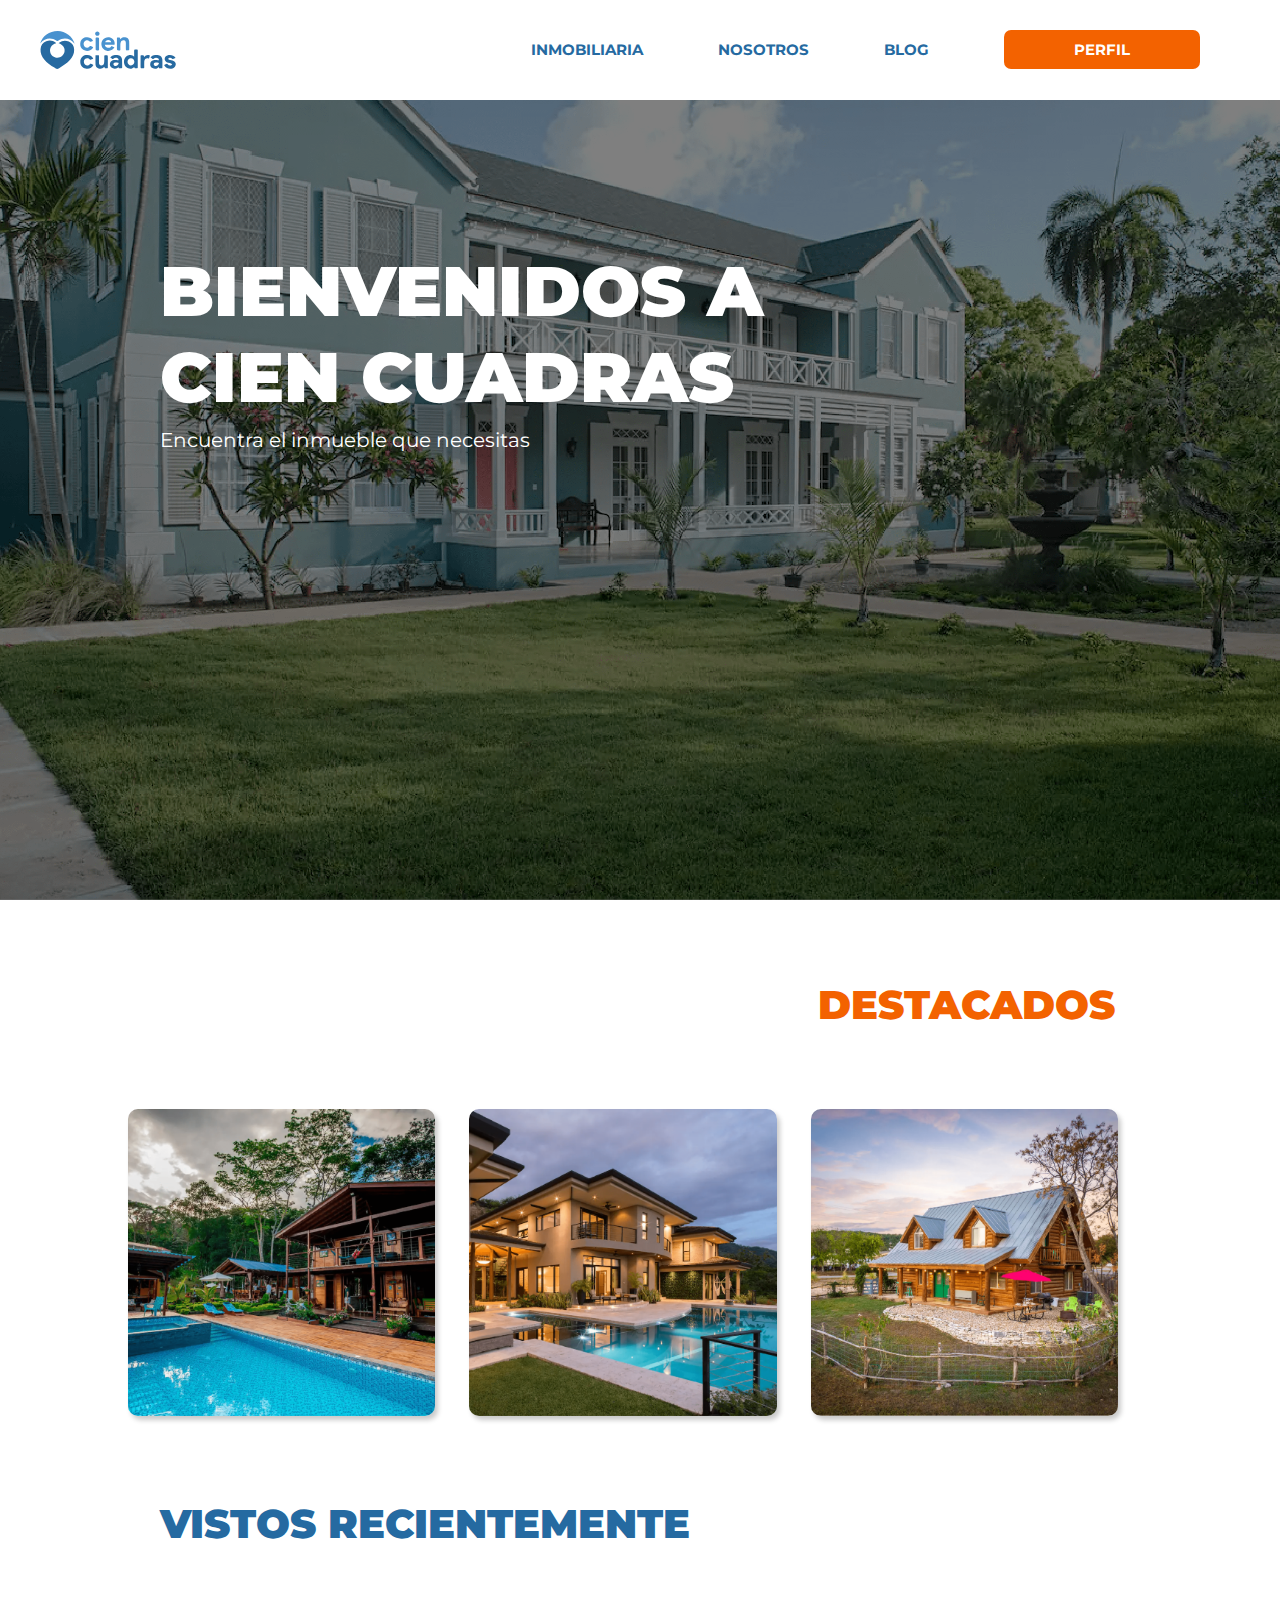
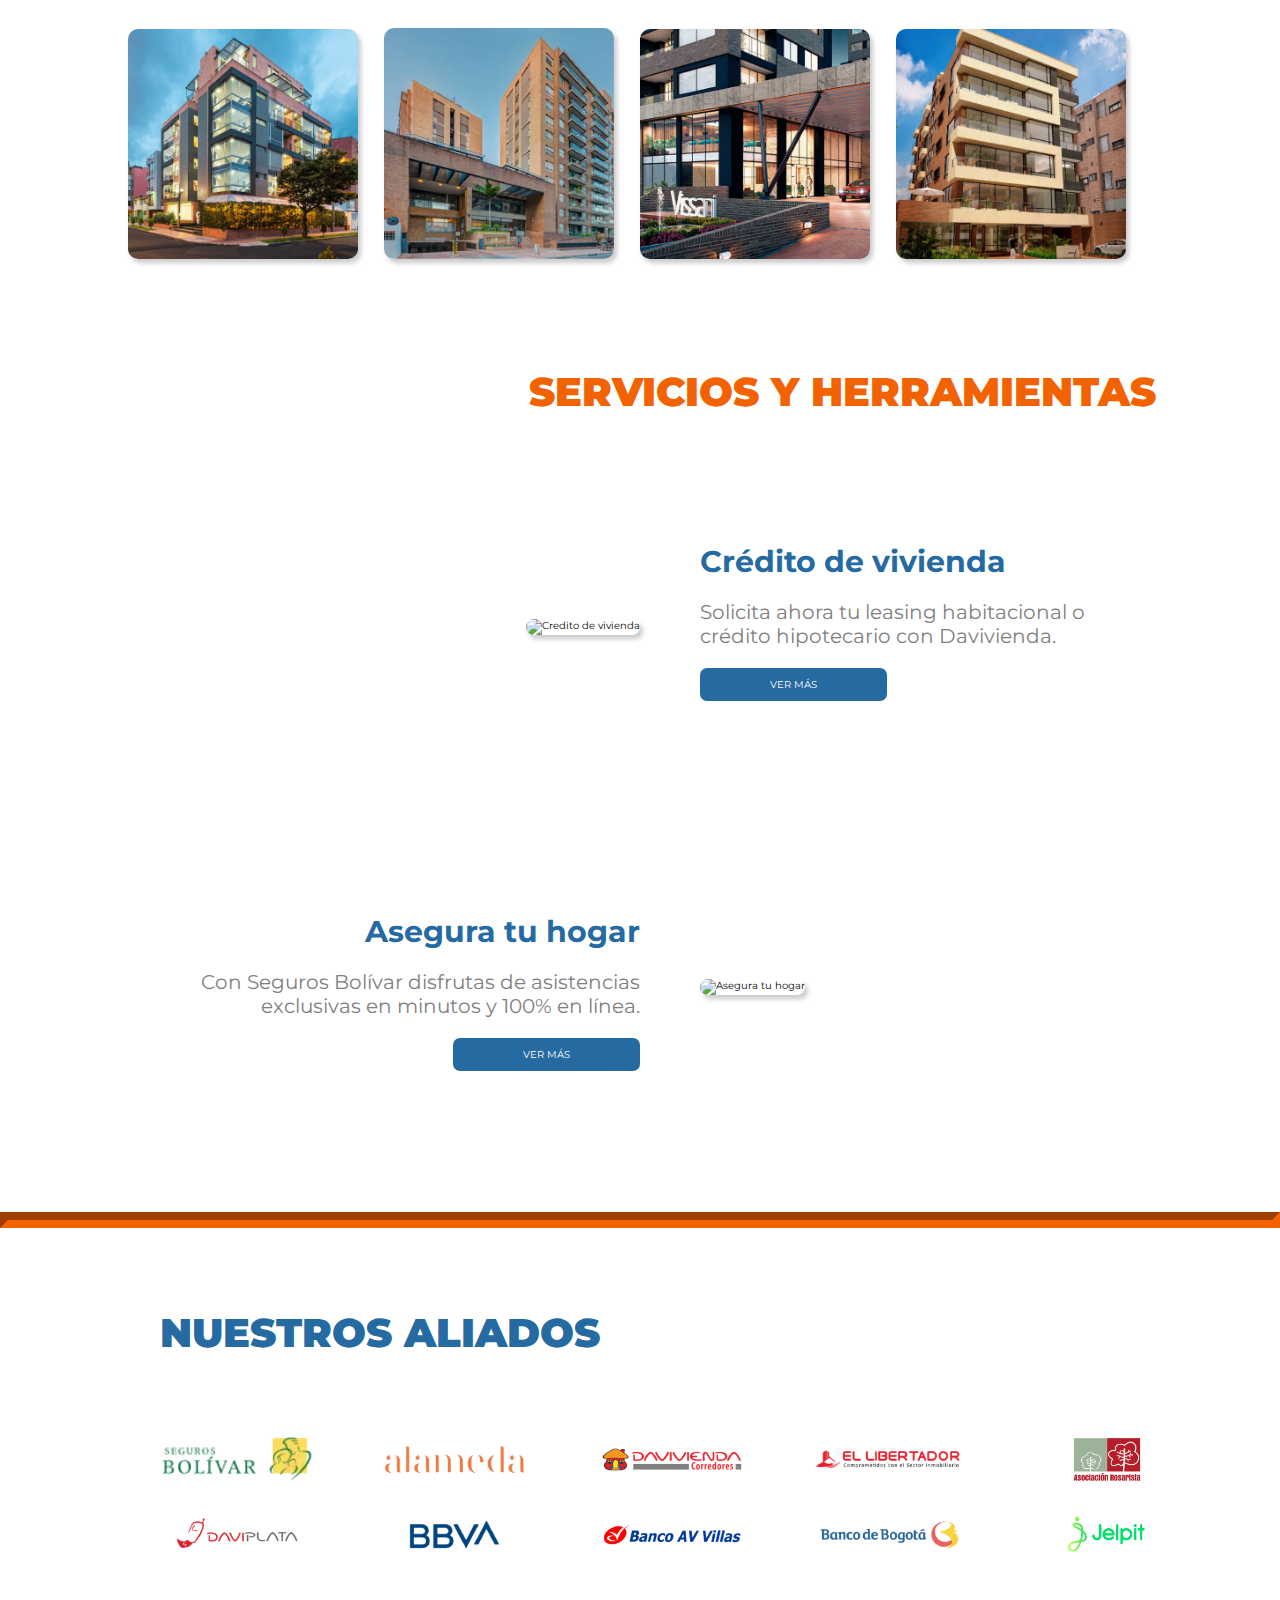
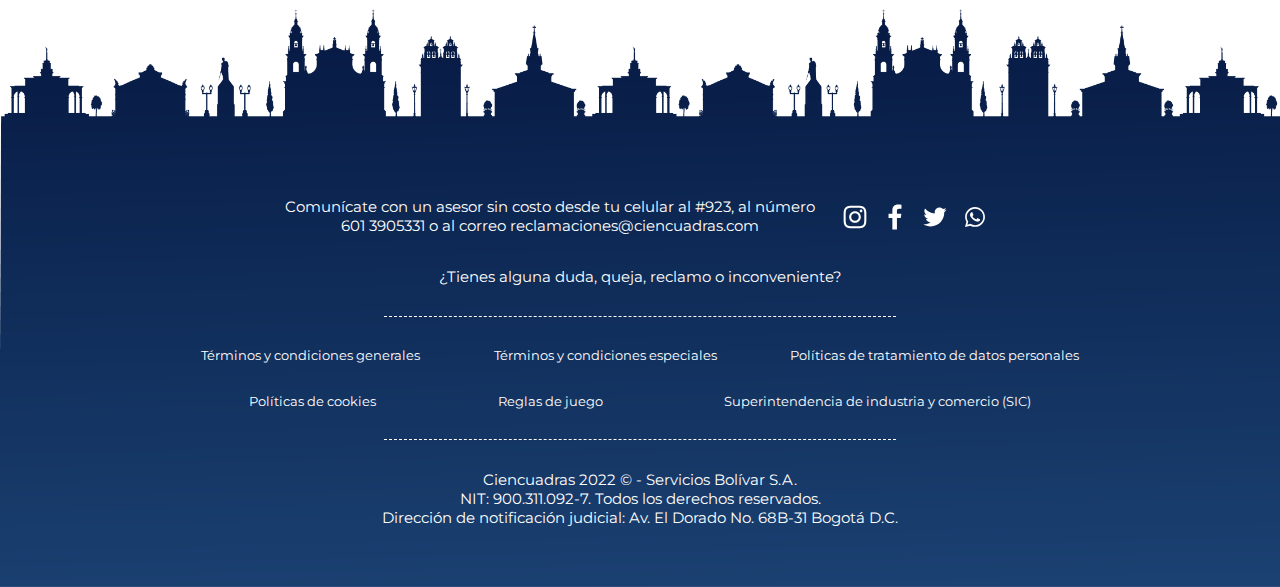
==== index.html @ 6b1f732a "inmobiliaria" ====
<!DOCTYPE html>
<html lang="en">
<head>
    <meta charset="UTF-8">
    <meta http-equiv="X-UA-Compatible" content="IE=edge">
    <meta name="viewport" content="width=device-width, initial-scale=1.0">
    <link href="https://cdn.jsdelivr.net/npm/bootstrap@5.3.0/dist/css/bootstrap.min.css" rel="stylesheet" integrity="sha384-9ndCyUaIbzAi2FUVXJi0CjmCapSmO7SnpJef0486qhLnuZ2cdeRhO02iuK6FUUVM" crossorigin="anonymous">
    <!--CSS-->
    <link rel="stylesheet" href="style.css">
    <title>Inicio</title>
    </head>
<body>
    <header>
        <a href="index.html">
                <img class="logo" src="medios/logo.svg" alt="Casa en arriendo">
            </a>
            <nav>
                <ul>
                    <li> <a href="page/inmobiliaria.html">INMOBILIARIA</a></li>
                    <li> <a href="page/nosotros.html">NOSOTROS</a></li>
                    <li> <a href="page/blog.html">BLOG</a></li>
                    <li> <a href="page/blog.html" class="login">PERFIL</a></li>
                </ul>
            </nav>
    </header>
    <main>
        <section class="principal">
            <h1>BIENVENIDOS A <br> CIEN CUADRAS</h1>
            <p>Encuentra el inmueble que necesitas</p>
        </section>
        <section class="destacados-section">
            <h2>DESTACADOS</h2>
            <div class="destacados-padre">    
                <div>
                    <img class="carousel1" src="medios/7176ed96-2702-4498-a686-53bc88a9c0bf.jpg.png" alt="casa de campo">
                    <p></p>
                </div>
                <div>
                    <img class="carousel1" src="medios/9491da99-5e8e-4d47-8755-616204e5e8bd.jpeg.png" alt="casa de campo">
                </div>
                <div>
                    <img class="carousel1" src="medios/a56622f5-8669-4175-b983-a996418eddbf.jpg.png" alt="casa de campo">
                </div> 
            </div>
        </section>
        <section class="recientes-section">
            <h2>VISTOS RECIENTEMENTE</h2>
            <div class="recientes-padre">  
                <div> 
                    <img class="carousel2" src="medios/regency-boutique.jpg" alt="venta apartamento">
                </div>
                <div>
                    <img class="carousel2" src="medios/tarjeta-mediterraneo_0.jpg.png" alt="venta apartamento">
                </div>
                <div>
                    <img class="carousel2" src="medios/vissani-apartamentos-bogota-fachada.jpg" alt="venta apartamento">
                </div>
                <div>
                    <img class="carousel2" src="medios/Fachada_3.jpg" alt="">
                </div>
            </div>
        </section>
        <section class="servicios-section">
            <h2 class="grid1">SERVICIOS Y HERRAMIENTAS</h2>
            <div class="grid2">
                <img class="servicios" src="medios/credito.jpeg" alt="Credito de vivienda">
            </div>
            <div class="grid3">
                <h4>Crédito de vivienda</h4>
                <p>Solicita ahora tu leasing habitacional o crédito hipotecario con Davivienda.</p>
                <a href="" class="boton">VER MÁS</a>
            </div>
            <div class="grid4">
                <h4>Asegura tu hogar</h4>
                <p>Con Seguros Bolívar disfrutas de asistencias exclusivas en minutos y 100% en línea.</p>
                <a href="" class="boton">VER MÁS</a>
            </div>
            <div class="grid5">
                <img class="servicios" src="medios/asegura.jpeg" alt="Asegura tu hogar">
             </div>
        </section>
        <hr class="servicioshr">
        <section class="aliados-section">
            <h2>NUESTROS ALIADOS</h2>
            <div class="aliados-padre">
                <img class="logos" src="medios/logos/image1.png" alt="Seguros bolivar">
                <img class="logos" src="medios/logos/image2.png" alt="Seguros bolivar">
                <img class="logos" src="medios/logos/image3.png" alt="Seguros bolivar">
                <img class="logos" src="medios/logos/image4.png" alt="Seguros bolivar">
                <img class="logos" src="medios/logos/image5.png" alt="Seguros bolivar">
            </div>
            <div class="aliados-padre">
                <img class="logos" src="medios/logos/image7.png" alt="Seguros bolivar">
                <img class="logos" src="medios/logos/image8.png" alt="Seguros bolivar">
                <img class="logos" src="medios/logos/image9.png" alt="Seguros bolivar">
                <img class="logos" src="medios/logos/image10.png" alt="Seguros bolivar">
                <img class="logos" src="medios/logos/image6.png" alt="Seguros bolivar">
            </div>
        </section>
    </main>
        <footer>
            <div class="footer-div">
                <div class="redes">
                    <p>Comunícate con un asesor sin costo desde tu celular al #923, al número <br>
                        601 3905331 o al correo reclamaciones@ciencuadras.com</p>
                    <img src="medios/redes/instagram.svg" alt="instagram">
                    <img src="medios/redes/facebook.svg" alt="facebook">
                    <img src="medios/redes/twitter.svg" alt="twitter">
                    <img src="medios/redes/whatsapp.svg" alt="whatsapp">
                </div>
                <div class="queja">
                    <p>¿Tienes alguna duda, queja, reclamo o inconveniente?</p>
                </div>
                <hr class="footerhr">
                <ul>
                    <li>Términos y condiciones generales</li>
                    <li>Términos y condiciones especiales</li>
                    <li>Políticas de tratamiento de datos personales</li>
                </ul>
                <ul>
                    <li>Políticas de cookies</li>
                    <li>Reglas de juego</li>
                    <li>Superintendencia de industria y comercio (SIC)</li>
                </ul>
                <hr class="footerhr">
                <div class="creditos">
                    <p>Ciencuadras 2022 © - Servicios Bolívar S.A.
                        <br>
                        NIT: 900.311.092-7. Todos los derechos reservados.
                        <br>
                        Dirección de notificación judicial: Av. El Dorado No. 68B-31 Bogotá D.C.</p>
                </div>
            </div>
        </footer>
        <script src="https://cdn.jsdelivr.net/npm/bootstrap@5.3.0/dist/js/bootstrap.bundle.min.js" integrity="sha384-geWF76RCwLtnZ8qwWowPQNguL3RmwHVBC9FhGdlKrxdiJJigb/j/68SIy3Te4Bkz" crossorigin="anonymous"></script>
</body>
</html>
---- style.css ----
/*Comentarios
elemento {
     propiedad:valor;
} */
/*font-family: 'Montserrat', sans-serif;*/
@import url('https://fonts.googleapis.com/css2?family=Montserrat:wght@400;700;900&display=swap');
/*mobile Media query
@media only screen and (max-width:500px);
Tablet Media query
@media only screen and (min-width: 501px) and (max-width:960px)
Desktop Media query
@media only screen and (min-width:961px)*/


html{
    font-family: 'Montserrat', sans-serif;
    font-size: 62.5%;
}
*{
    margin: 0;
    padding: 0;
}
h1{
    font-family: 'Montserrat', sans-serif, black;
    font-weight: 900;
    font-size: 7rem;
    margin-bottom: 0px;
}
h2{
    font-size: 4rem;
    font-family: 'Montserrat', sans-serif;
    font-weight: 900;
}
h3{
    color: #256AA1;
    font-size: 4rem;
    font-weight: 900;
}
h4{
    font-family: 'Montserrat', sans-serif;
    font-weight: 700;
    font-size: 3rem;
}
h5{
    font-size: 3rem;
    font-family: 'Montserrat', sans-serif;
    font-weight: 500;
}
p{
    color: gray;
    font-size: 2rem;
    font-family: 'Montserrat', sans-serif;
}


/*menú de navegación*/

header{
    width: 100%;
    height: 100px;
    display: flex;
    flex-direction: row;
    background-color: white;
    align-items: center;
    position: fixed;
    z-index: 10;
}
.logo{
    width: 200px;
    float: left;
    padding: 8px;
}
header nav{
    color: white;
    display: block;
    height: 90px;
}
header ul{
    display: flex;
    margin: 0px;
    position: absolute;
    right: 80px;
}
header nav ul li{
    list-style: none;
    margin-left: 75px;
    padding: 35px 0;
    float: left;
}
header nav ul li a{
    text-decoration: none;
    color: #256AA1;
    font-size: 1.5rem;
    font-weight: bold;
    font-family: 'Montserrat', sans-serif;
}
header nav ul li a:hover{
    color: #f36200;
}
.login{
    background-color: #F36200;
    color: white;
    padding: 10px 70px;
    border-radius: 7px;
}
.login:hover{
    background-color: #256AA1;
    color: white;
}
/*Banner principal*/
.principal{
    width: 100%;
    height: 900px;
    background-image: url(./medios/Principalpix.png);
    background-color: rgba(0,0,0,0.5);
    background-blend-mode: multiply;
    color: white;
    display: flex;
    align-items: left;
    justify-content: center;
    flex-direction: column;
    background-size: cover;
}
.principal h1{
    font-family: 'Montserrat', sans-serif, black;
    font-weight: 900;
    font-size: 7rem;
    margin-left: 160px;
    margin-top: 100px;
}
.principal p{
    margin-top: 8px;
    margin-bottom: 300px;
    margin-left: 160px;
    color: white;
}
ul{
    list-style-type: disc;
}
/*Destacados*/

.carousel1{
    border-radius: 10px;
    width: 90%;
    box-shadow: 3px 4px 5px 0px rgba(0,0,0,0.21);
    -webkit-box-shadow: 3px 4px 5px 0px rgba(0,0,0,0.21);
    -moz-box-shadow: 3px 4px 5px 0px rgba(0,0,0,0.21);
}
.destacados-padre{
    width: 80%;
    display: flex;
    flex-direction: row;
    align-items: center;
    justify-content: center;
    margin: auto;
}
.destacados-section{
    margin-bottom: 60px;
    width: 100%;
}
.destacados-section h2{
    margin-right: 165px;
    margin-bottom: 80px;
    margin-top: 80px;
    color: #F36200;
    text-align: right;
    font-size: 4rem;
    font-family: 'Montserrat', sans-serif;
    font-weight: 900;
}

/*Recientes*/
.carousel2{
    border-radius: 10px;
    width: 90%;
    box-shadow: 3px 4px 5px 0px rgba(0,0,0,0.21);
    -webkit-box-shadow: 3px 4px 5px 0px rgba(0,0,0,0.21);
    -moz-box-shadow: 3px 4px 5px 0px rgba(0,0,0,0.21);
}

.recientes-section h2{
    margin-left: 160px;
    color: #256AA1;
    margin-bottom: 80px;
}
.recientes-padre{
    width: 80%;
    display: flex;
    margin: auto;
    flex-direction: row;
    align-items: center;
    justify-content: center;
    justify-content: space-evenly;
}
.recientes-section{
    margin-bottom: 80px;
    margin-top: 80px;
}
/*SERVICIOS O HERRAMIENTAS*/
.servicios-section{
    display: grid;
    width: 90%;
    grid-template-rows: 100px 350px 350px;
    grid-template-columns: 50% 50%;
    grid-template-areas:
    "servicios servicios"
    "img1 credito"
    "asegura img2";
    row-gap: 10px;
    column-gap: 60px;
    align-items: center;
    margin: 0 auto;
}
.grid1{
    grid-area: servicios;
    margin-right: 120px;
    align-self: center;
    justify-self: end;
    text-align: right;
}
.grid2{
    grid-area: img1;
    justify-self: end;
    text-align: right;
}
.grid3{
    grid-area: credito;
    width: 80%;
    justify-self: flex-start;
    margin-bottom: 20px;
}
.grid4{
    grid-area: asegura;
    width: 80%;
    text-align: right;
    justify-self: flex-end;
}
.grid5{
    grid-area: img2;
    justify-self: flex-start;
}
.servicios{
    width: 70%;
    border-radius: 10px;
    box-shadow: 3px 4px 5px 0px rgba(0,0,0,0.21);
    -webkit-box-shadow: 3px 4px 5px 0px rgba(0,0,0,0.21);
    -moz-box-shadow: 3px 4px 5px 0px rgba(0,0,0,0.21);
}
.servicios-section h2{
    color: #F36200;
}
.servicios-section h4{
    color: #256AA1;
    margin-bottom: 20px;
}
.servicios-section p{
    margin-bottom: 30px;
}
.boton{
    background-color: #256AA1;
    color: white;
    padding: 10px 70px;
    border-radius: 7px;
    text-decoration: none;
    width: 120px;
}
.boton a{
    font-size: 1.5rem;
    font-weight: bold;
    font-family: 'Montserrat', sans-serif;
}
.boton:hover{
    background-color: #F36200;
}
/*

.servicios-section{
    margin-bottom: 80px;
    width: 100%;
}
.credito, .asegura{

    margin-bottom: 50px;
    margin-left: 160px;
}
.credito-text{
    width: 50%;
}

.servicios-padre{
    width: 100%;
}
.asegura-text{
    margin-right: 50px;
    text-align: right;
} */
/*ALIADOS*/
hr{
    border-color: #F36200;
    border-width: 8px;
    margin-top: 50px;
    margin-bottom: 50px;
}
.aliados-section h2{
    margin-left: 160px;
    color: #256AA1;
    margin-bottom: 80px;
}
.aliados-section{
    margin-top: 80px;
}
.aliados-padre{
    width: 80%;
    display: flex;
    flex-direction: row;
    align-items: center;
    margin-bottom: 30px;
    margin-left: 160px;
    justify-content: space-between;

}
.logos{
    width: 15%;
}
/*FOOTER*/
footer{
    background-image: url(./medios/footer.png);
    background-size: cover;
    width: 100%;
    height: 600px;
    display: flex;
    justify-content: space-around;
    align-items: center;
}
.footer-div{
    width: 100%;
}
.redes{
    display: flex;
    width: 100%;
    justify-content: center;
    margin-top: 150px;
}
.redes p{
    color: white;
    font-size: 1.5rem;
    text-align: center;
    margin-right: 20px;
}
.redes img{
    width: 40px;
}
.footerhr{
    width: 40%;
    height: 0;
    border: medium none;
    border-top: 1px dashed white;
    border-spacing: 0 30px;
    border-width: 1px;
    display: block;
    justify-content: center;
    margin: auto;
}
.queja p{
    color: white;
    font-size: 1.5rem;
    text-align: center;
    justify-content: center;
    margin-top: 30px;
    margin-bottom: 30px;
}
footer ul{
    width: 80%;
    display: flex;
    justify-content: space-evenly;
    align-items: center;
    text-decoration: none;
    margin: 30px auto 30px auto;
}
footer li{
    color: white;
    list-style: none;
    font-size: 1.3rem;
}
.creditos p{
    color: white;
    font-size: 1.5rem;
    text-align: center;
    justify-content: center;
    margin-top: 30px;
}

/*Nosotros*/
/*banner principal*/
.nosotros{
    width: 100%;
    height: 500px;
    background-image: url(./medios/young-happy-couple-making-agreement-with-their-financial-advisor-home-men-are-shaking-hands.jpg);
    background-color: rgba(0,0,0,0.5);
    background-blend-mode: multiply;
    color: white;
    display: flex;
    align-items: left;
    justify-content: center;
    flex-direction: column;
    background-size: cover;
}
.nosotros h1{
    text-align: center;
    margin-top: 100px;
}
/*Nuestros servicios*/
.nuestrosservicios h2{
    margin-bottom: 80px;
    margin-top: 80px;
    color: #256AA1;
    text-align: center;
}
.serv{
    margin-bottom: 40px;
}
.cardtitle h3{
    color: #a1a1a1;
    font-size: 2.3rem;
}
.text{
    margin-bottom: 60px;
}
.text h2{
    color: #F36200;
    margin-top: 80px;
    margin-bottom: 80px;
    text-align: center;
}
.picevo{
    border-radius: 7px;
}
.evolucionamos p{
    font-size: 1.5rem;
    margin-left: 30px;
    margin-top: 30px;
    font-weight: 400;
}
/*Blog*/
.blog{
    width: 100%;
    height: 500px;
    background-image: url(./medios/servicios/12010.png);
    background-color: rgba(0,0,0,0.5);
    background-blend-mode: multiply;
    color: white;
    display: flex;
    align-items: left;
    justify-content: center;
    flex-direction: column;
    background-size: cover;
}
.blog h1{
    text-align: center;
    margin-top: 100px;
}
.blogcard h2{
    margin-top: 30px;
    color: #256AA1;
    font-size: 2.5rem;
    font-weight: 600;
}
.blogcard p{
    margin-top: 30px;
    font-size: 1.5rem;
    font-weight: 400;
}
.blogcol{
    margin-top: 50px;
}
/*inmobiliaria*/
.inmobiliaria{
    width: 100%;
    height: 700px;
    background-image: url(./medios/inmobiliaria.jpg);
    background-color: rgba(0,0,0,0.5);
    background-blend-mode: multiply;
    color: white;
    display: flex;
    align-items: left;
    justify-content: center;
    flex-direction: column;
    background-size: cover;
}
.inmobiliaria h1{
    font-family: 'Montserrat', sans-serif, black;
    font-weight: 900;
    font-size: 7rem;
    margin-left: 160px;
    margin-top: 100px;
}
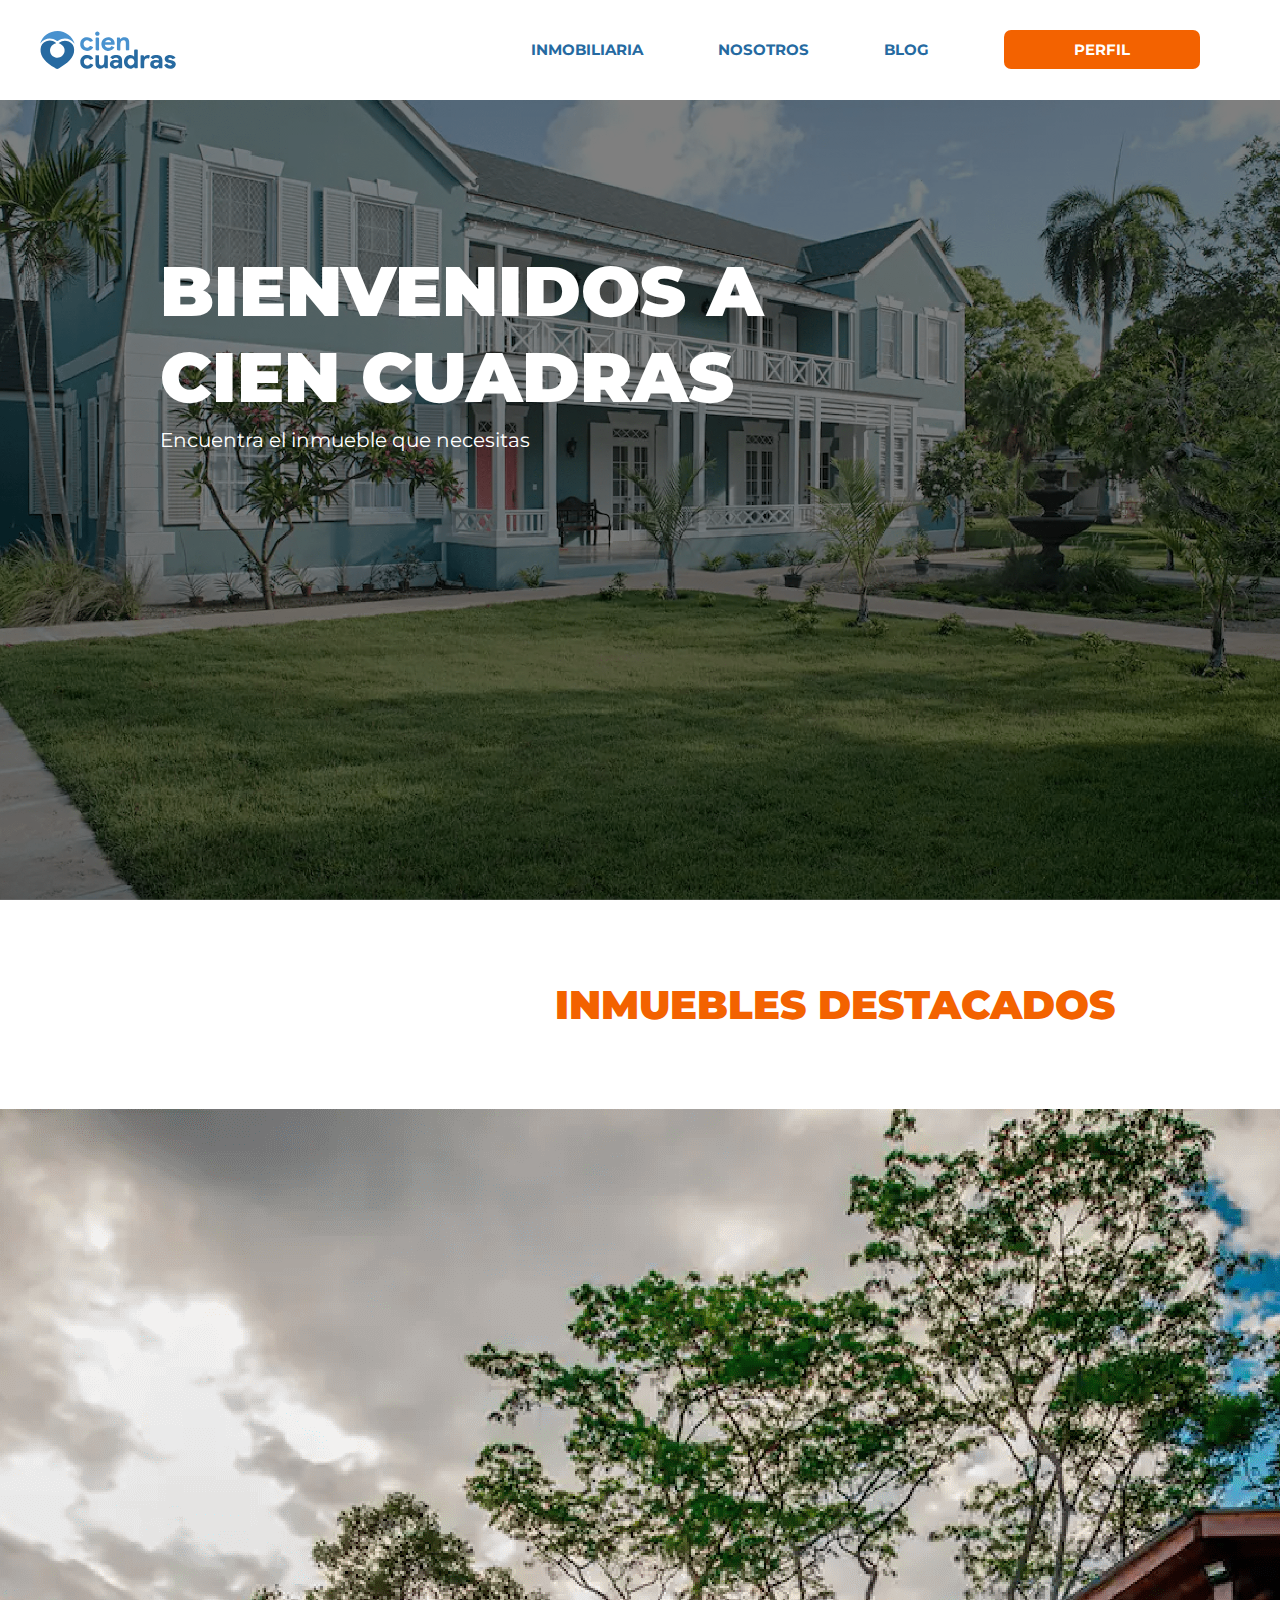
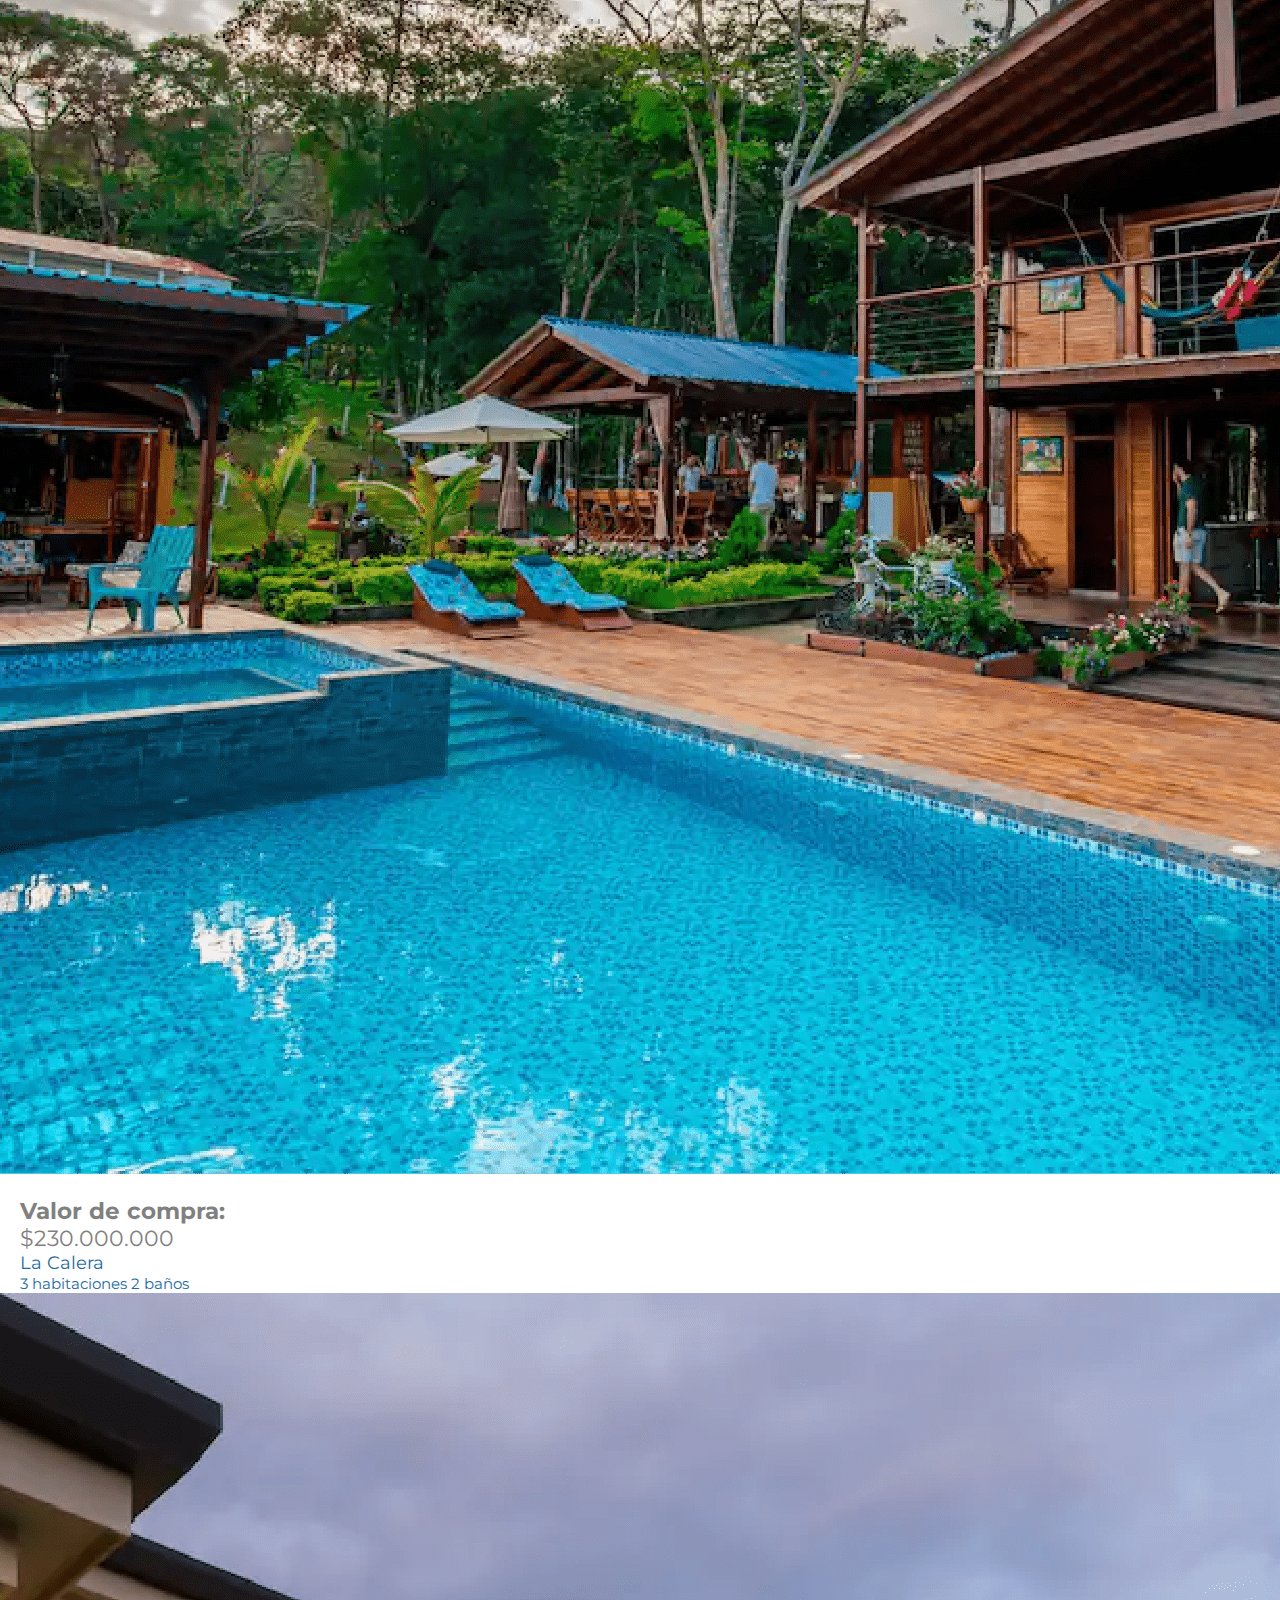
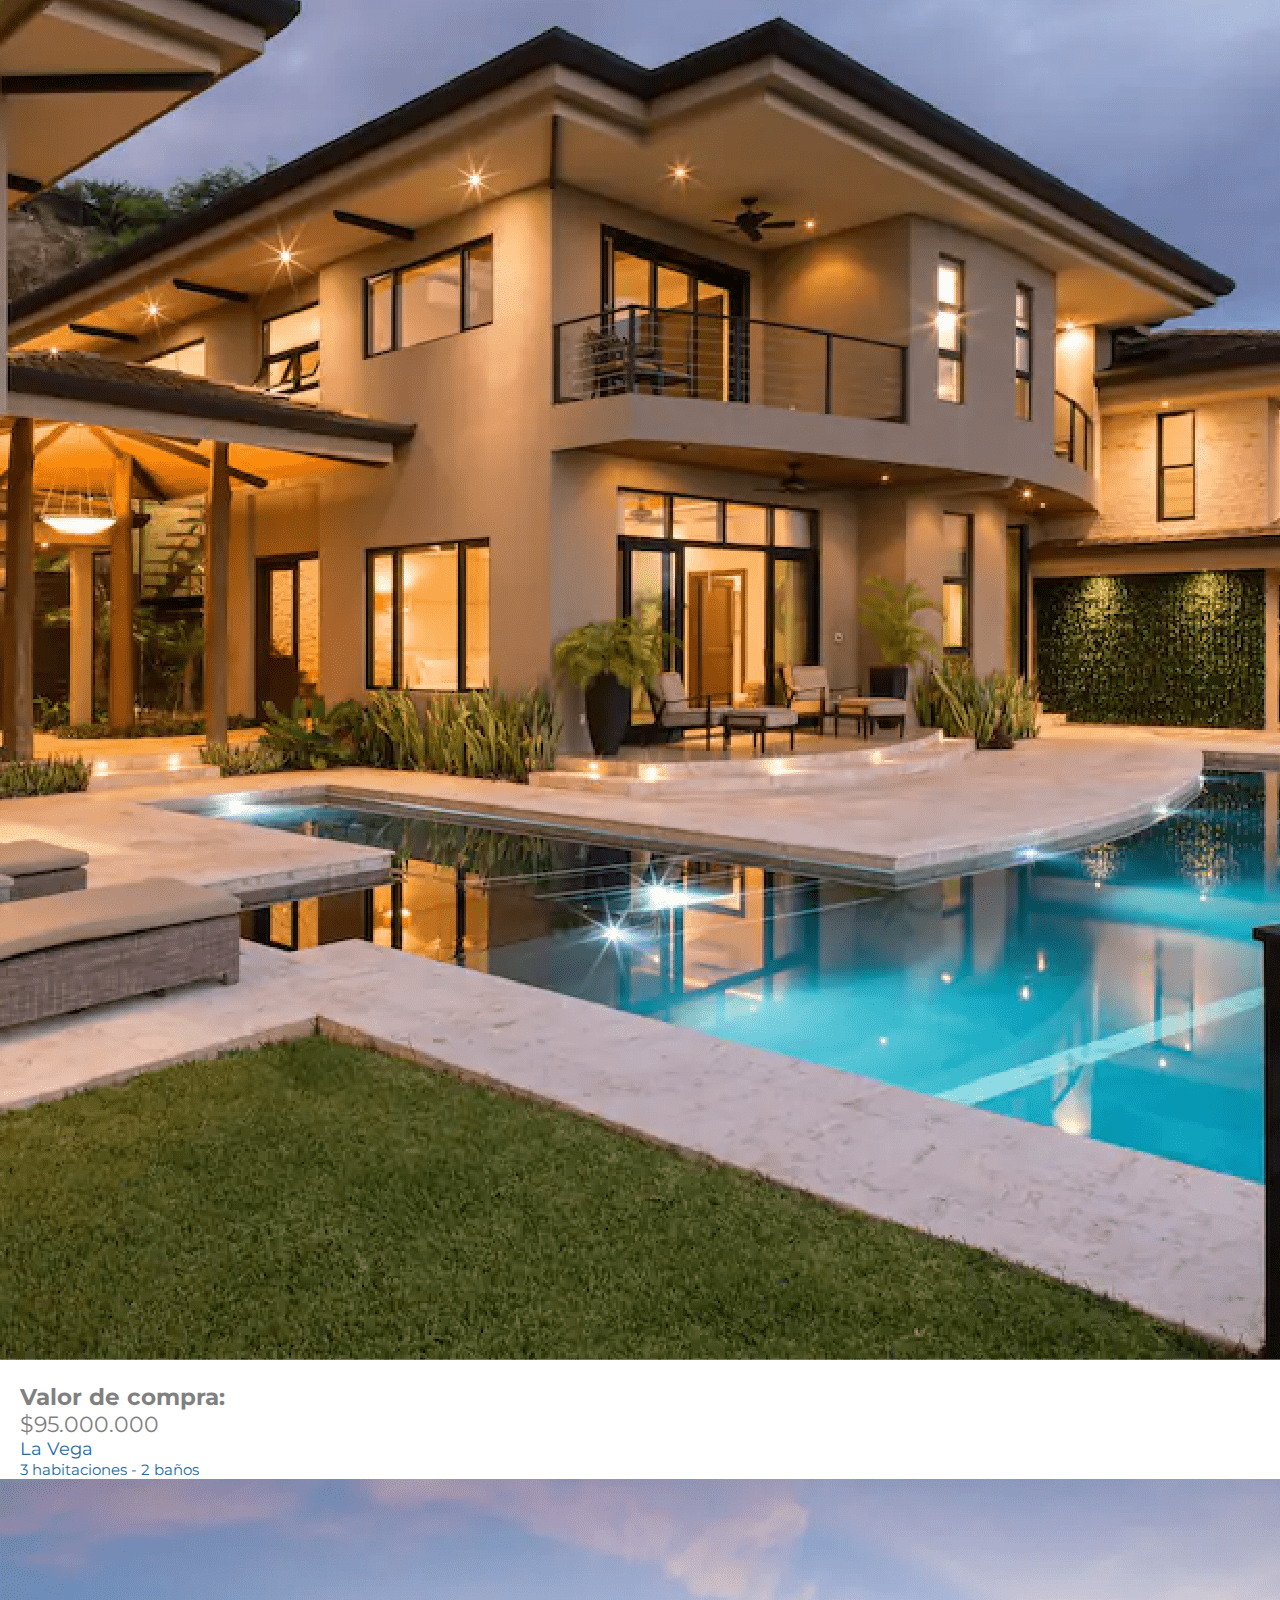
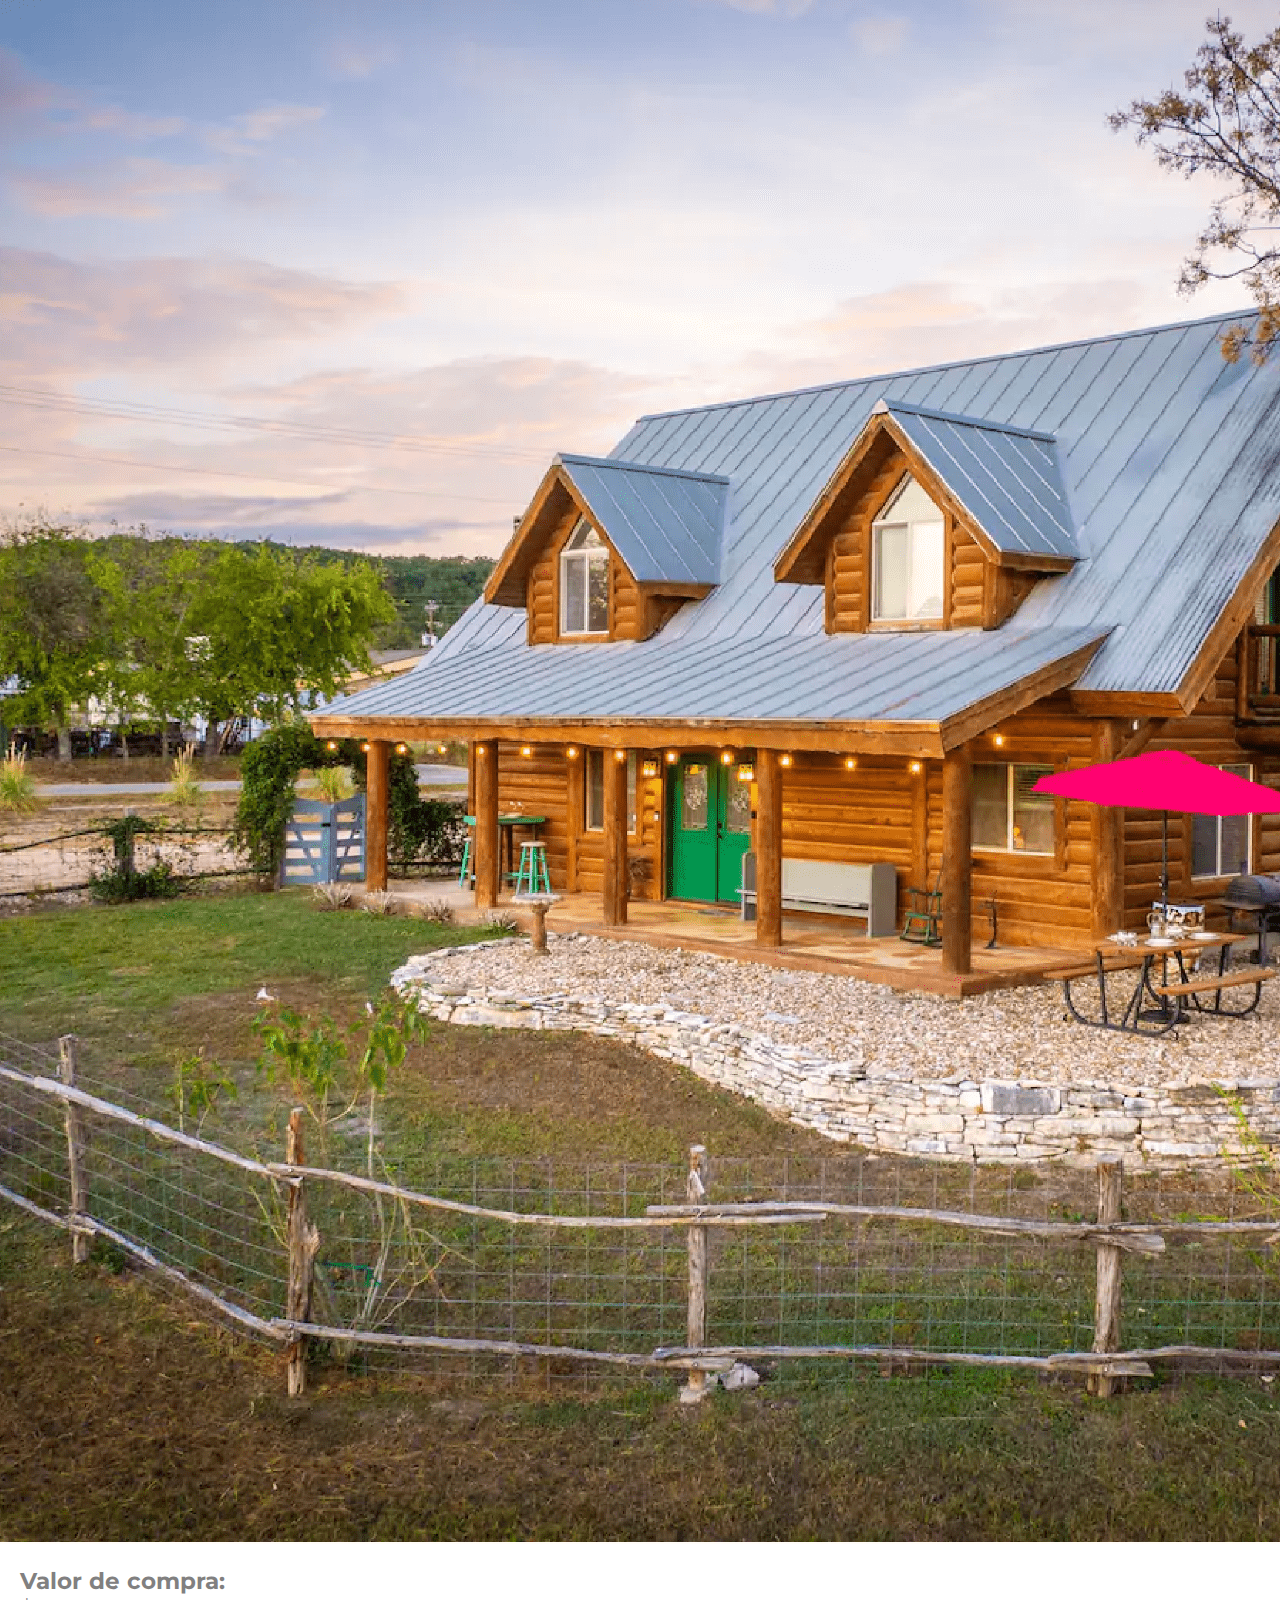
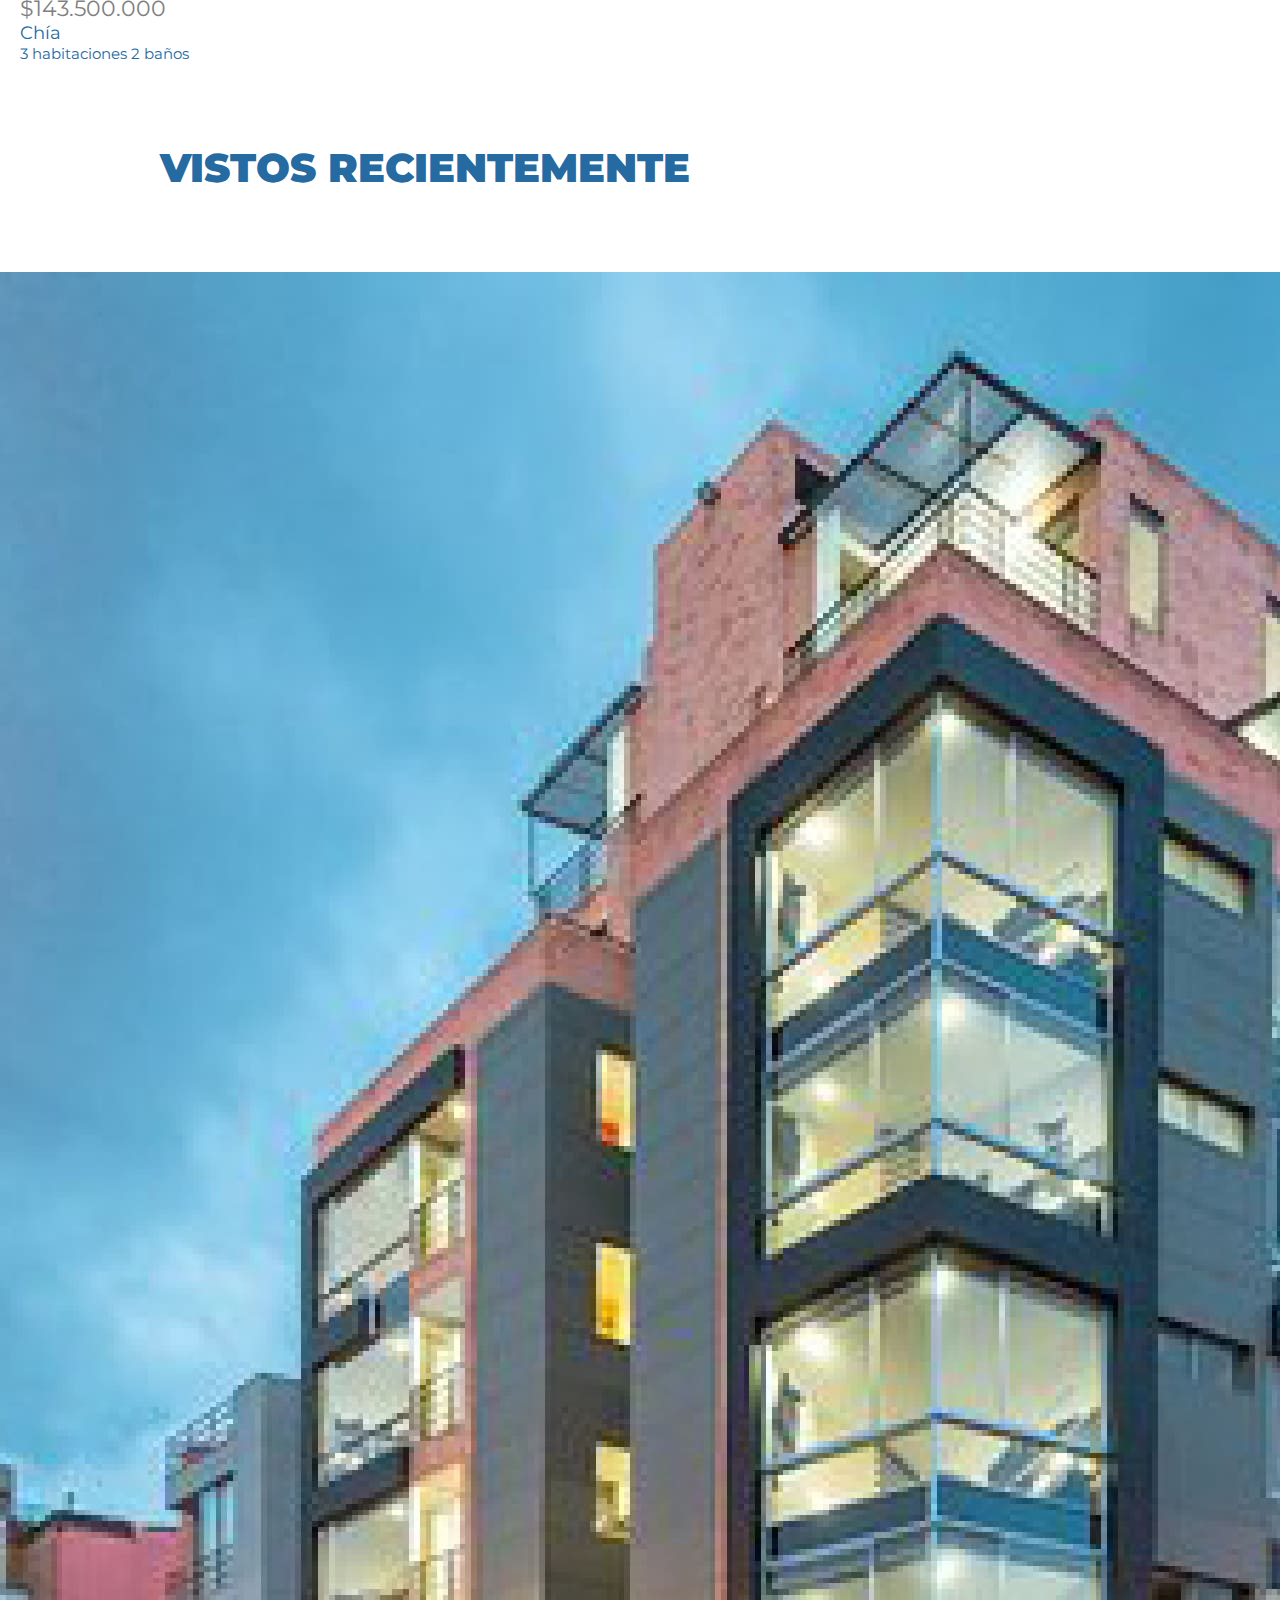
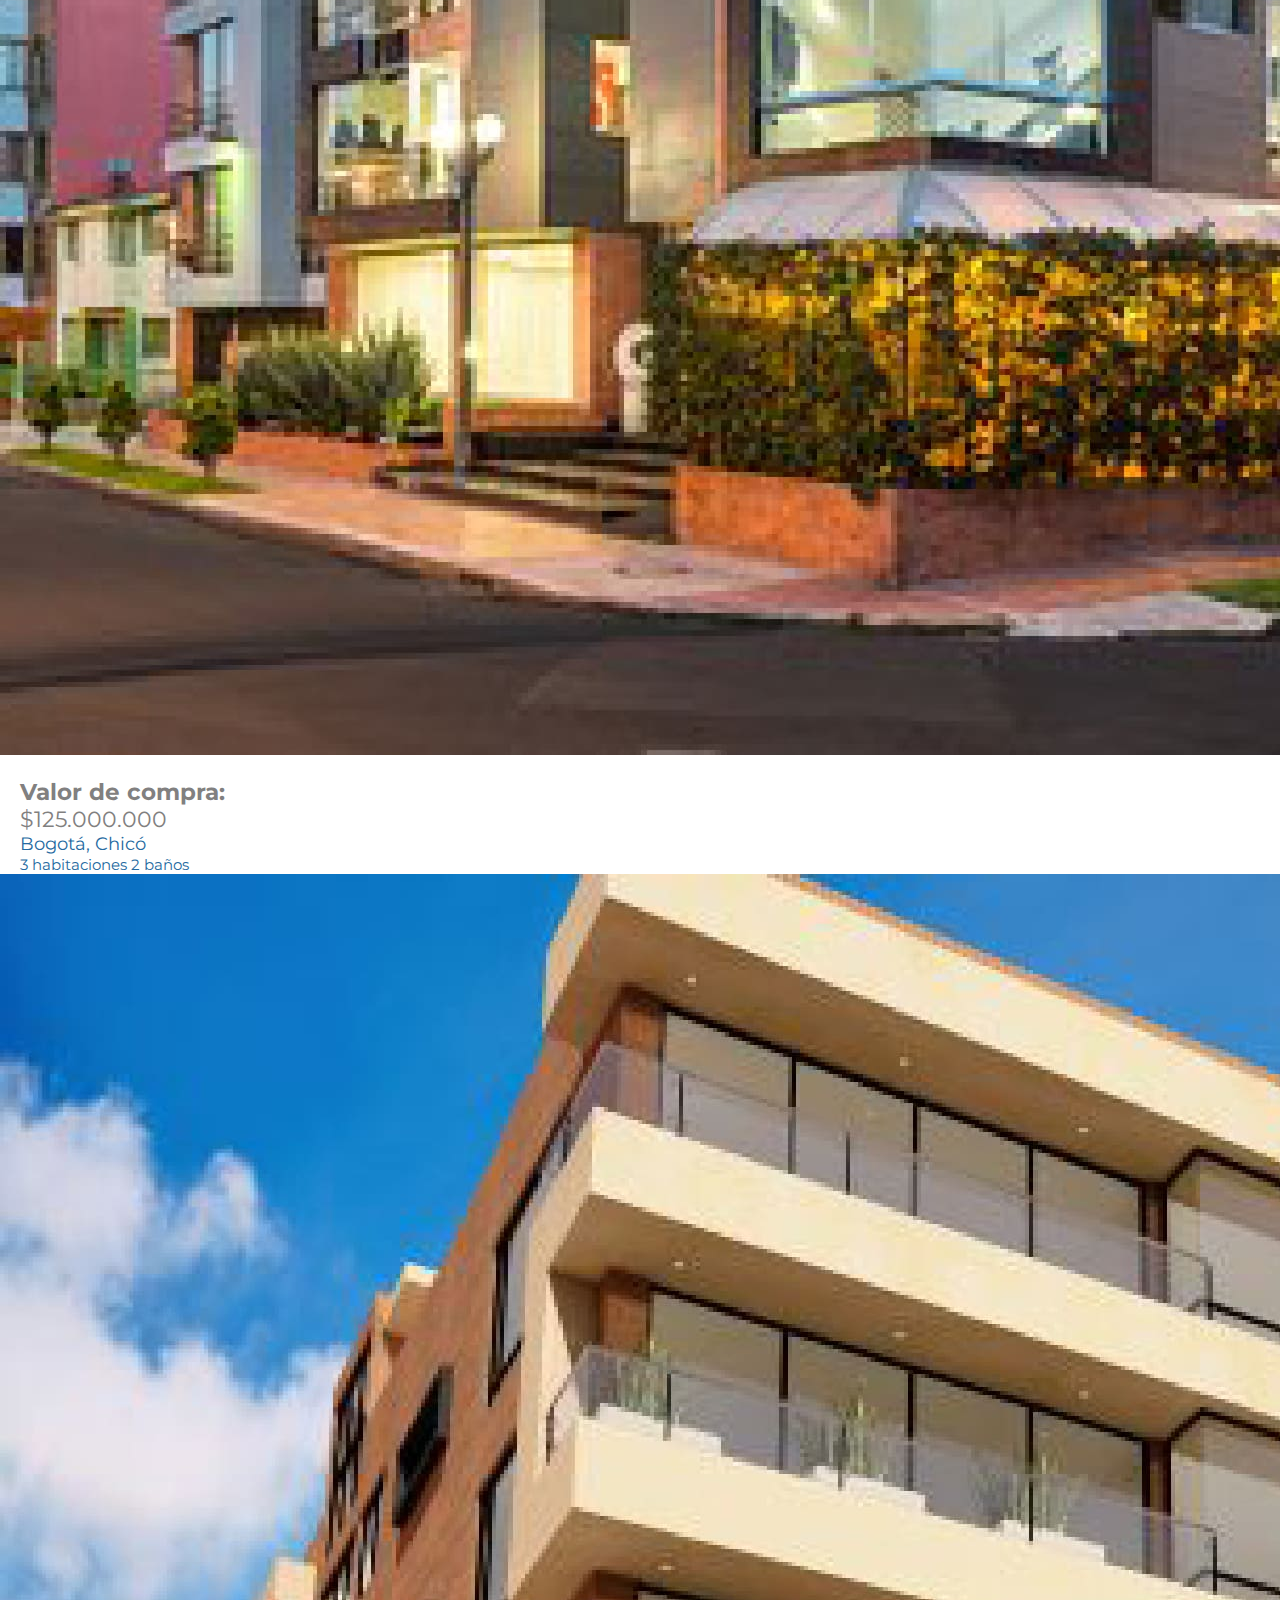
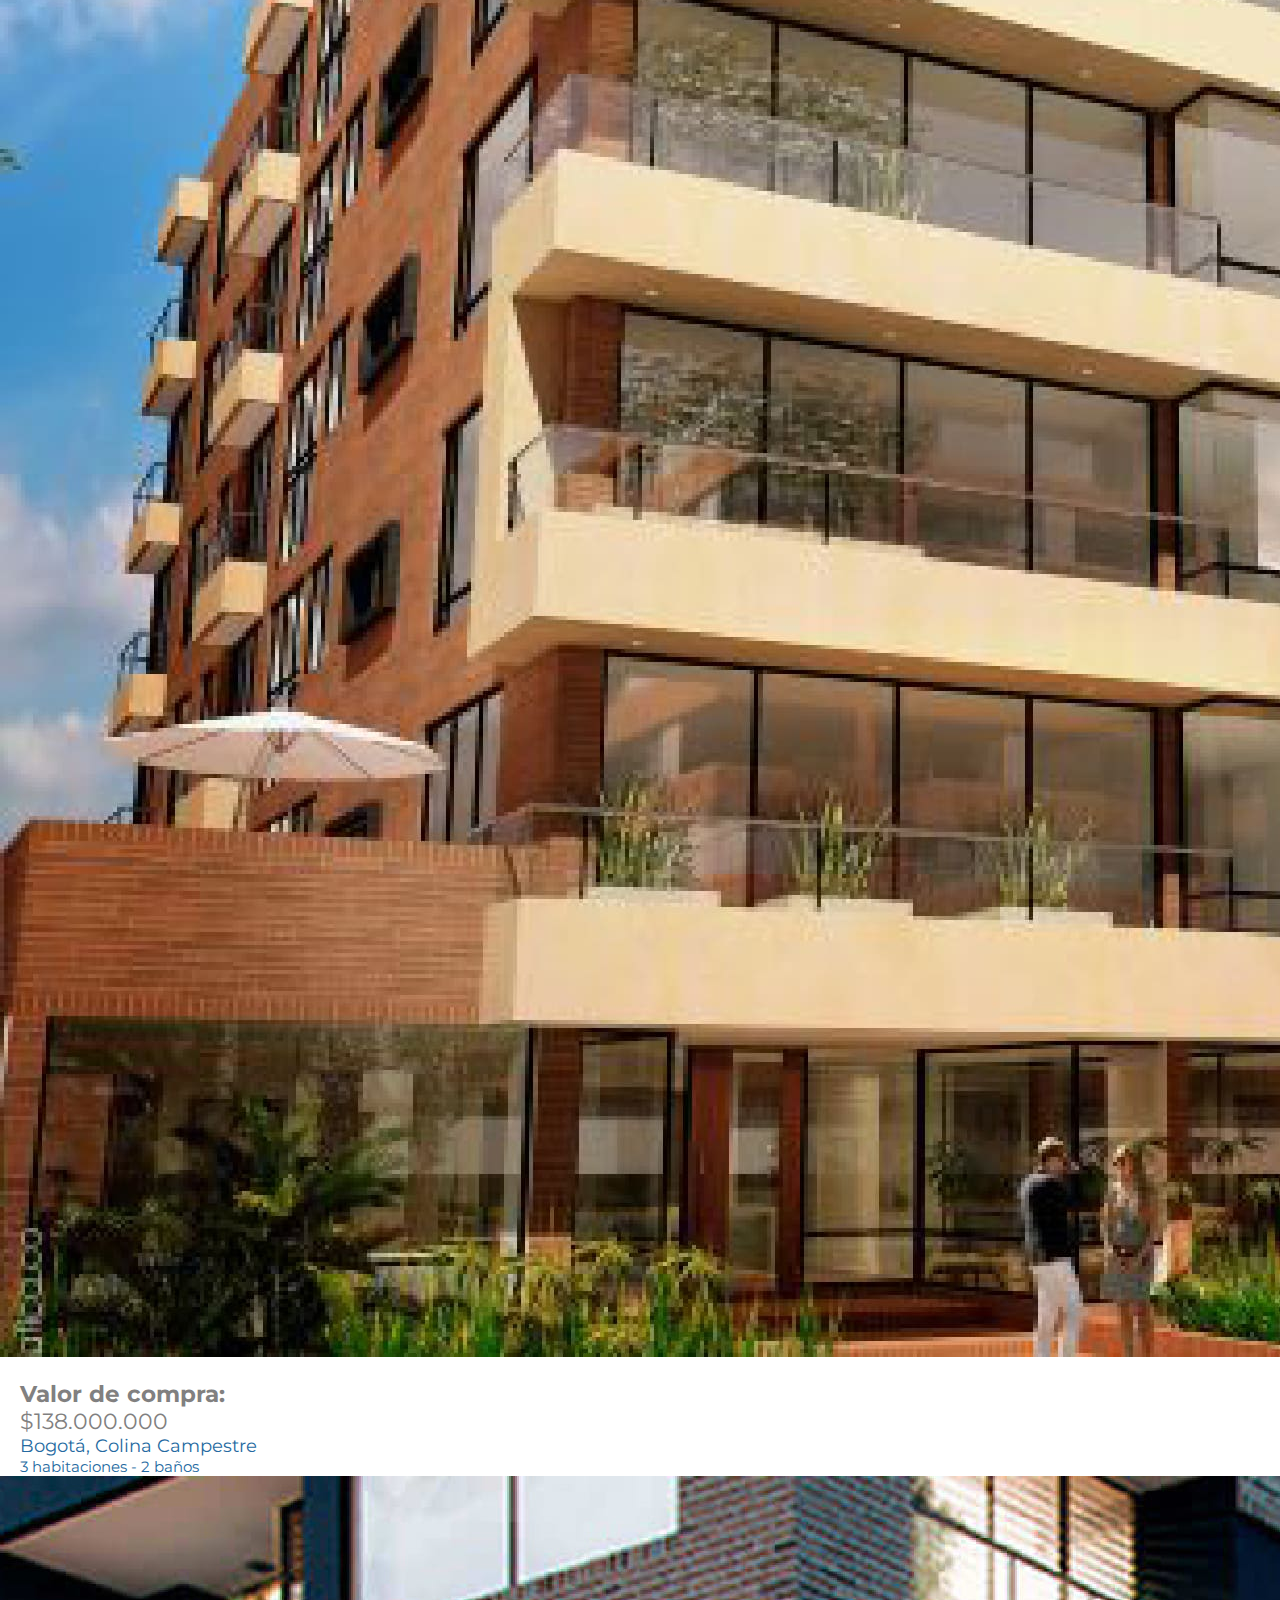
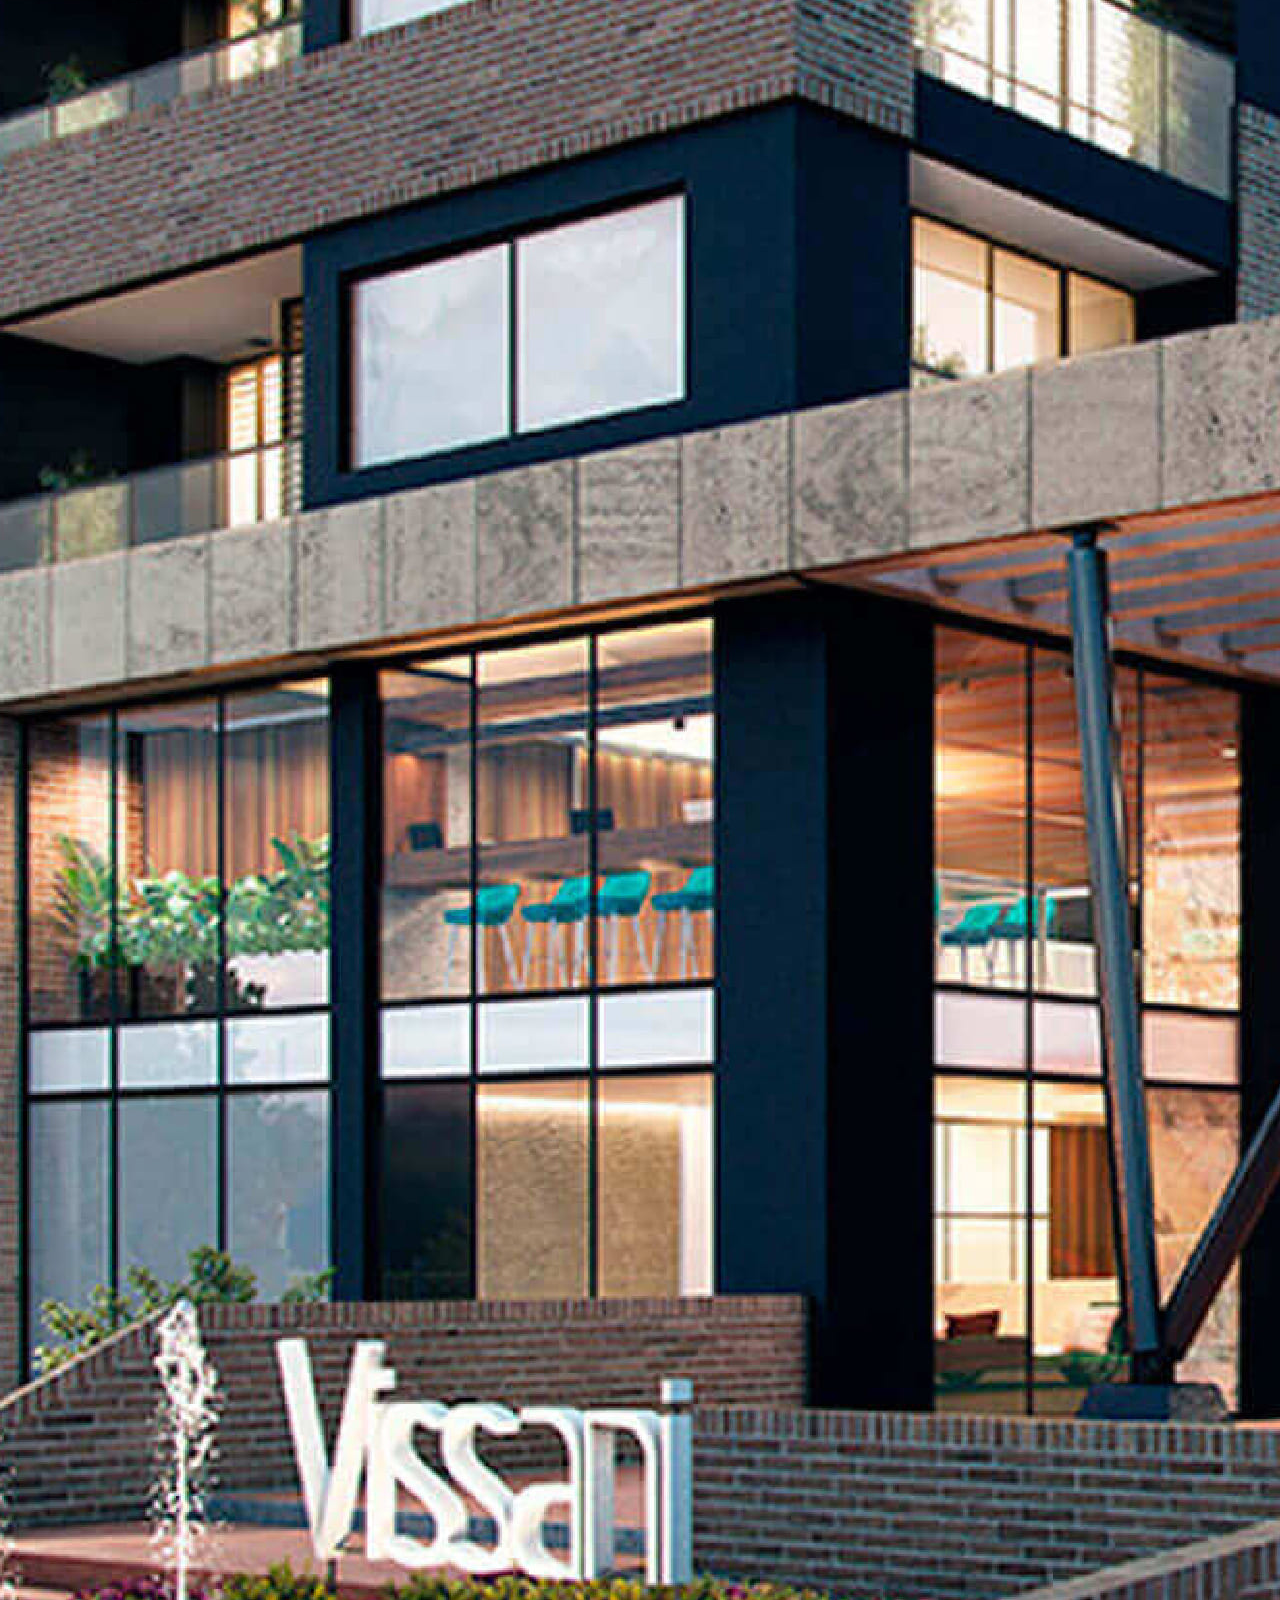
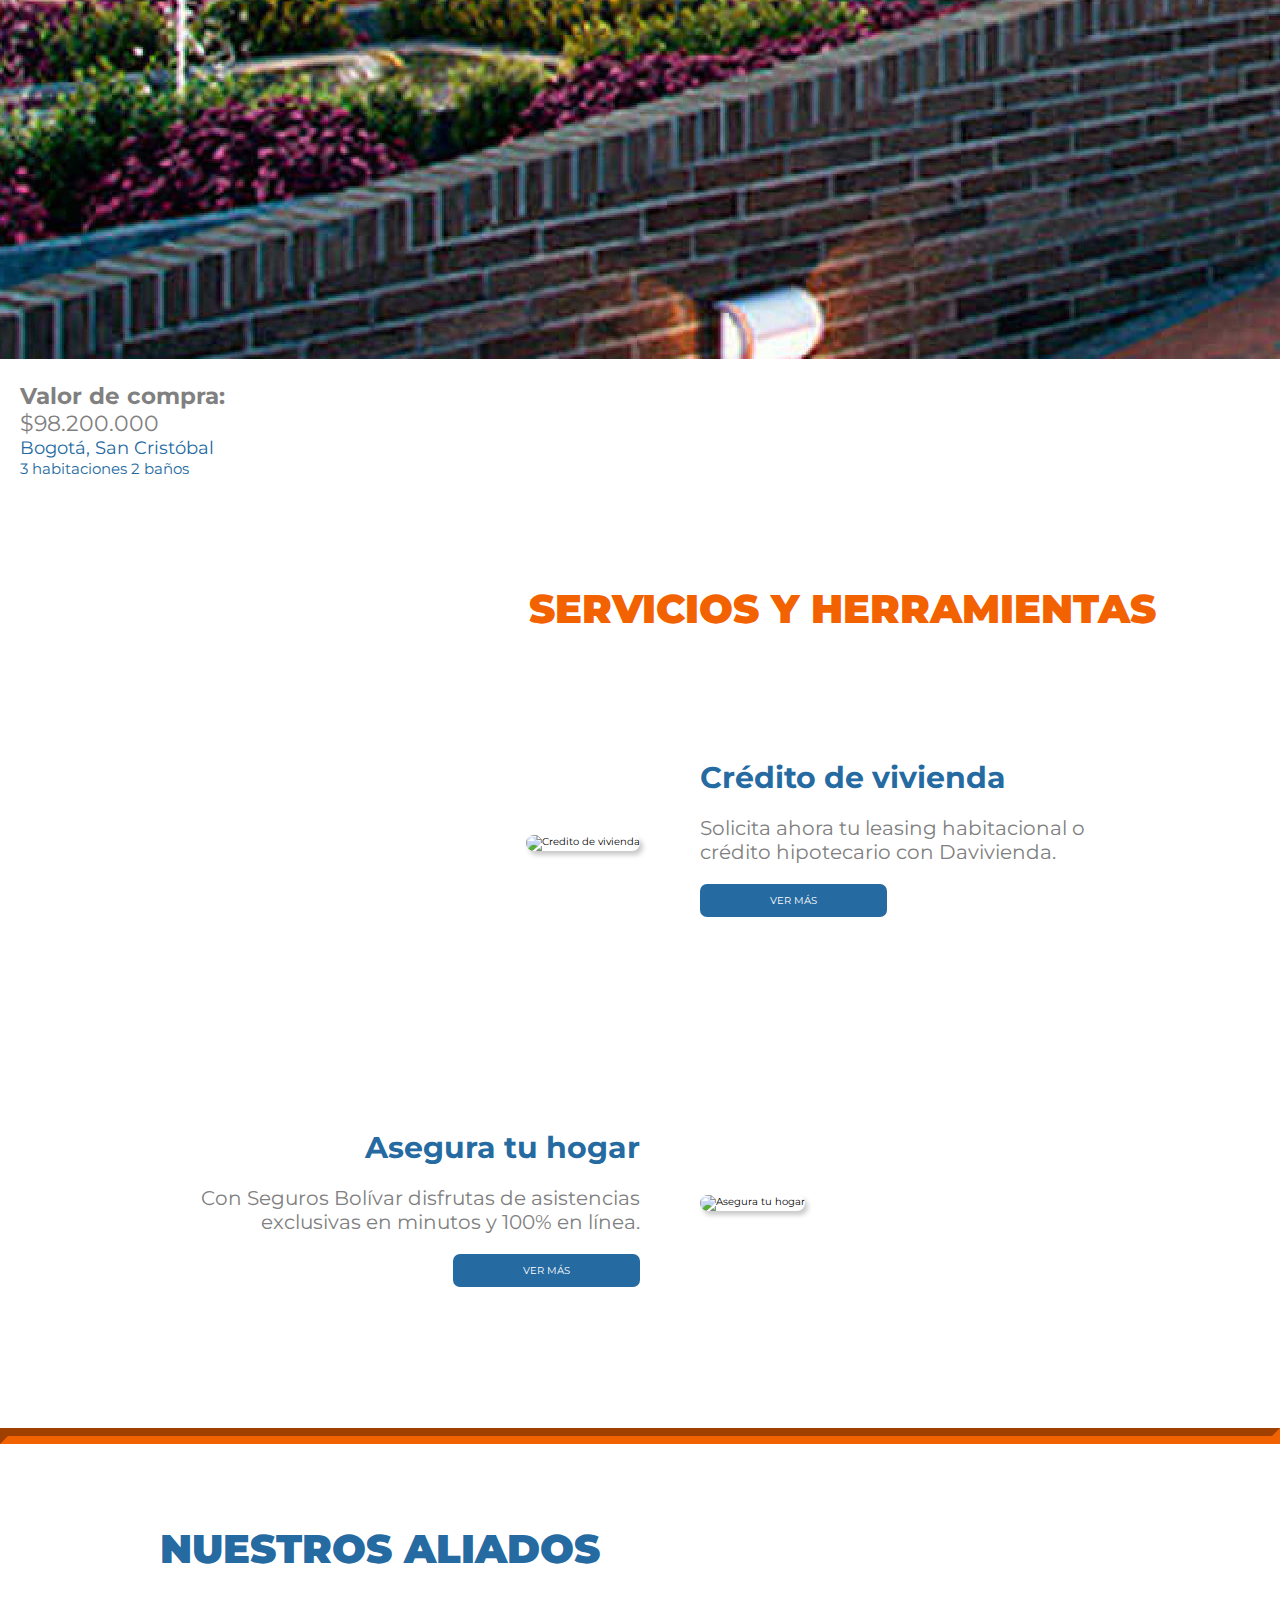
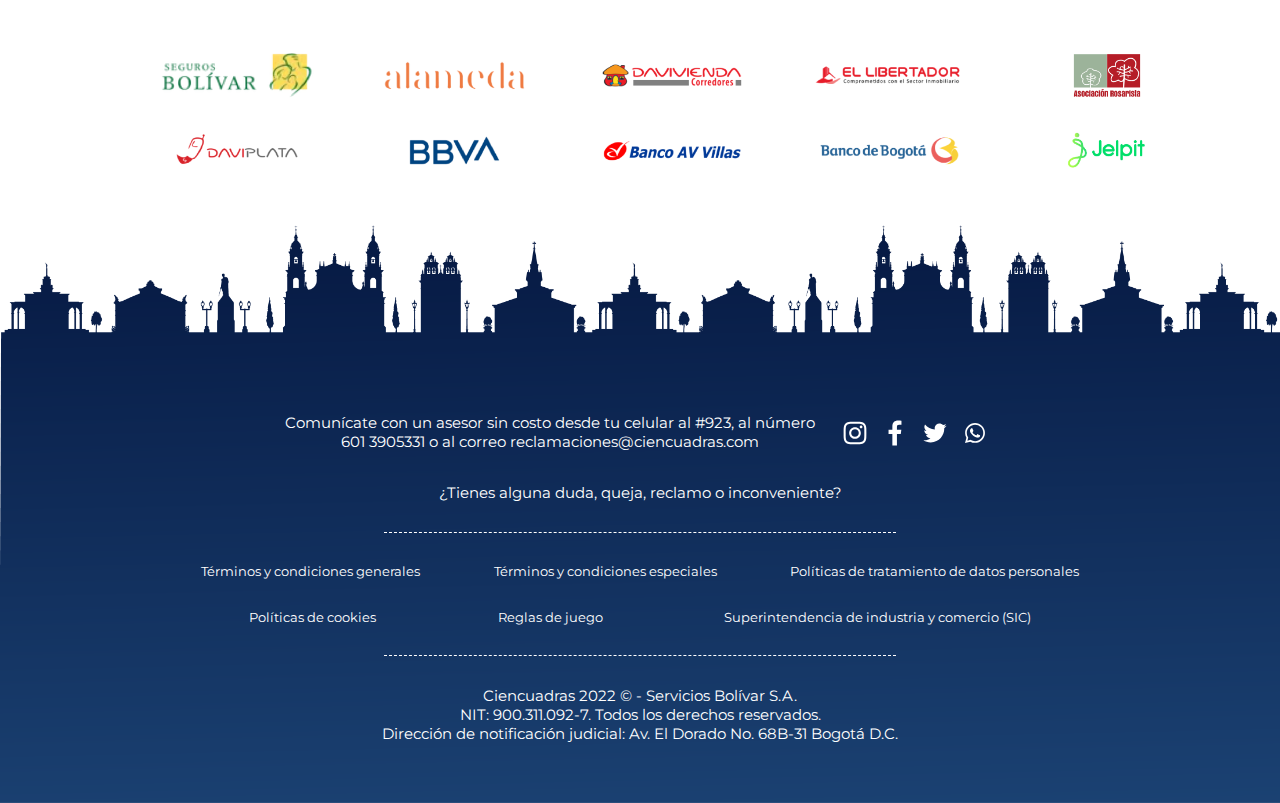
==== commit fd0f0556: "arreglo index" ====
--- a/index.html
+++ b/index.html
@@ -19,7 +19,7 @@
                     <li> <a href="page/inmobiliaria.html">INMOBILIARIA</a></li>
                     <li> <a href="page/nosotros.html">NOSOTROS</a></li>
                     <li> <a href="page/blog.html">BLOG</a></li>
-                    <li> <a href="page/blog.html" class="login">PERFIL</a></li>
+                    <li> <a href="page/perfil.html" class="login">PERFIL</a></li>
                 </ul>
             </nav>
     </header>
@@ -29,34 +29,78 @@
             <p>Encuentra el inmueble que necesitas</p>
         </section>
         <section class="destacados-section">
-            <h2>DESTACADOS</h2>
-            <div class="destacados-padre">    
-                <div>
-                    <img class="carousel1" src="medios/7176ed96-2702-4498-a686-53bc88a9c0bf.jpg.png" alt="casa de campo">
-                    <p></p>
+            <h2>INMUEBLES DESTACADOS</h2>
+            <div class="row row-cols-1 row-cols-md-3 g-4 d-flex justify-content-center serv">
+                <div class="col-xl-3 col-md-3 col-4">
+                  <div class="card h-100">
+                    <img src="medios/7176ed96-2702-4498-a686-53bc88a9c0bf.jpg.png" class="card-img-top" alt="apartamentos en bogota">
+                    <div class="cardbusqueda">
+                      <h3 class="card-title">Valor de compra:</h3>
+                      <p class="precio">$230.000.000</p>
+                      <p class="ciudad">La Calera</p>
+                      <p class="espacio">3 habitaciones 2 baños</p>
+                    </div>
+                  </div>
                 </div>
-                <div>
-                    <img class="carousel1" src="medios/9491da99-5e8e-4d47-8755-616204e5e8bd.jpeg.png" alt="casa de campo">
+                <div class="col-xl-3 col-md-3 col-4">
+                  <div class="card h-100">
+                    <img src="medios/9491da99-5e8e-4d47-8755-616204e5e8bd.jpeg.png" class="card-img-top" alt="apartamentos en bogota">
+                    <div class="cardbusqueda">
+                        <h3 class="card-title">Valor de compra:</h3>
+                        <p class="precio">$95.000.000</p>
+                        <p class="ciudad">La Vega</p>
+                        <p class="espacio">3 habitaciones - 2 baños</p>
+                    </div>
+                  </div>
                 </div>
-                <div>
-                    <img class="carousel1" src="medios/a56622f5-8669-4175-b983-a996418eddbf.jpg.png" alt="casa de campo">
-                </div> 
+                <div class="col-xl-3 col-md-3 col-4">
+                  <div class="card h-100">
+                    <img src="medios/a56622f5-8669-4175-b983-a996418eddbf.jpg.png" class="card-img-top" alt="apartamentos en bogota">
+                    <div class="cardbusqueda">
+                        <h3 class="card-title">Valor de compra:</h3>
+                        <p class="precio">$143.500.000</p>
+                        <p class="ciudad">Chía</p>
+                        <p class="espacio">3 habitaciones 2 baños</p>
+                    </div>
+                  </div>
+                </div>
             </div>
         </section>
         <section class="recientes-section">
             <h2>VISTOS RECIENTEMENTE</h2>
-            <div class="recientes-padre">  
-                <div> 
-                    <img class="carousel2" src="medios/regency-boutique.jpg" alt="venta apartamento">
+            <div class="row row-cols-1 row-cols-md-3 g-4 d-flex justify-content-center justify-content-space-around serv">
+                <div class="col-xl-3 col-md-3 col-4">
+                  <div class="card h-100">
+                    <img src="medios/regency-boutique.jpg" class="card-img-top" alt="apartamentos en bogota">
+                    <div class="cardbusqueda">
+                      <h3 class="card-title">Valor de compra:</h3>
+                      <p class="precio">$125.000.000</p>
+                      <p class="ciudad">Bogotá, Chicó</p>
+                      <p class="espacio">3 habitaciones 2 baños</p>
+                    </div>
+                  </div>
                 </div>
-                <div>
-                    <img class="carousel2" src="medios/tarjeta-mediterraneo_0.jpg.png" alt="venta apartamento">
+                <div class="col-xl-3 col-md-3 col-4">
+                  <div class="card h-100">
+                    <img src="medios/Fachada_3.jpg" class="card-img-top" alt="apartamentos en bogota">
+                    <div class="cardbusqueda">
+                        <h3 class="card-title">Valor de compra:</h3>
+                        <p class="precio">$138.000.000</p>
+                        <p class="ciudad">Bogotá, Colina Campestre</p>
+                        <p class="espacio">3 habitaciones - 2 baños</p>
+                    </div>
+                  </div>
                 </div>
-                <div>
-                    <img class="carousel2" src="medios/vissani-apartamentos-bogota-fachada.jpg" alt="venta apartamento">
-                </div>
-                <div>
-                    <img class="carousel2" src="medios/Fachada_3.jpg" alt="">
+                <div class="col-xl-3 col-md-3 col-4">
+                  <div class="card h-100">
+                    <img src="medios/vissani-apartamentos-bogota-fachada.jpg" class="card-img-top" alt="apartamentos en bogota">
+                    <div class="cardbusqueda">
+                        <h3 class="card-title">Valor de compra:</h3>
+                        <p class="precio">$98.200.000</p>
+                        <p class="ciudad">Bogotá, San  Cristóbal</p>
+                        <p class="espacio">3 habitaciones 2 baños</p>
+                    </div>
+                  </div>
                 </div>
             </div>
         </section>
--- a/style.css
+++ b/style.css
@@ -493,4 +493,52 @@
     font-size: 7rem;
     margin-left: 160px;
     margin-top: 100px;
+}
+.resultados h2{
+    margin-left: 165px;
+    margin-bottom: 80px;
+    margin-top: 80px;
+    color: #256AA1;
+    text-align: left;
+    font-size: 4rem;
+    font-family: 'Montserrat', sans-serif;
+    font-weight: 900;
+}
+.cardbusqueda{
+    margin-left: 20px;
+}
+.cardbusqueda h3{
+    color: #818080;
+    font-size: 2.3rem;
+    font-family: 'Montserrat', sans-serif;
+    font-weight: 700;
+    margin-top: 20px;
+}
+.precio{
+    color: #818080;
+    font-size: 2.2rem;
+    font-family: 'Montserrat', sans-serif;
+    font-weight: 400;
+}
+.ciudad{
+    color: #256AA1;
+    font-size: 1.8rem;
+    font-family: 'Montserrat', sans-serif;
+    font-weight: 400;
+}
+.espacio{
+    color: #256AA1;
+    font-size: 1.5rem;
+    font-family: 'Montserrat', sans-serif;
+    font-weight: 400;
+}
+.map h2{
+    margin-right: 165px;
+    margin-bottom: 80px;
+    margin-top: 80px;
+    color: #F36200;
+    text-align: right;
+    font-size: 4rem;
+    font-family: 'Montserrat', sans-serif;
+    font-weight: 900;
 }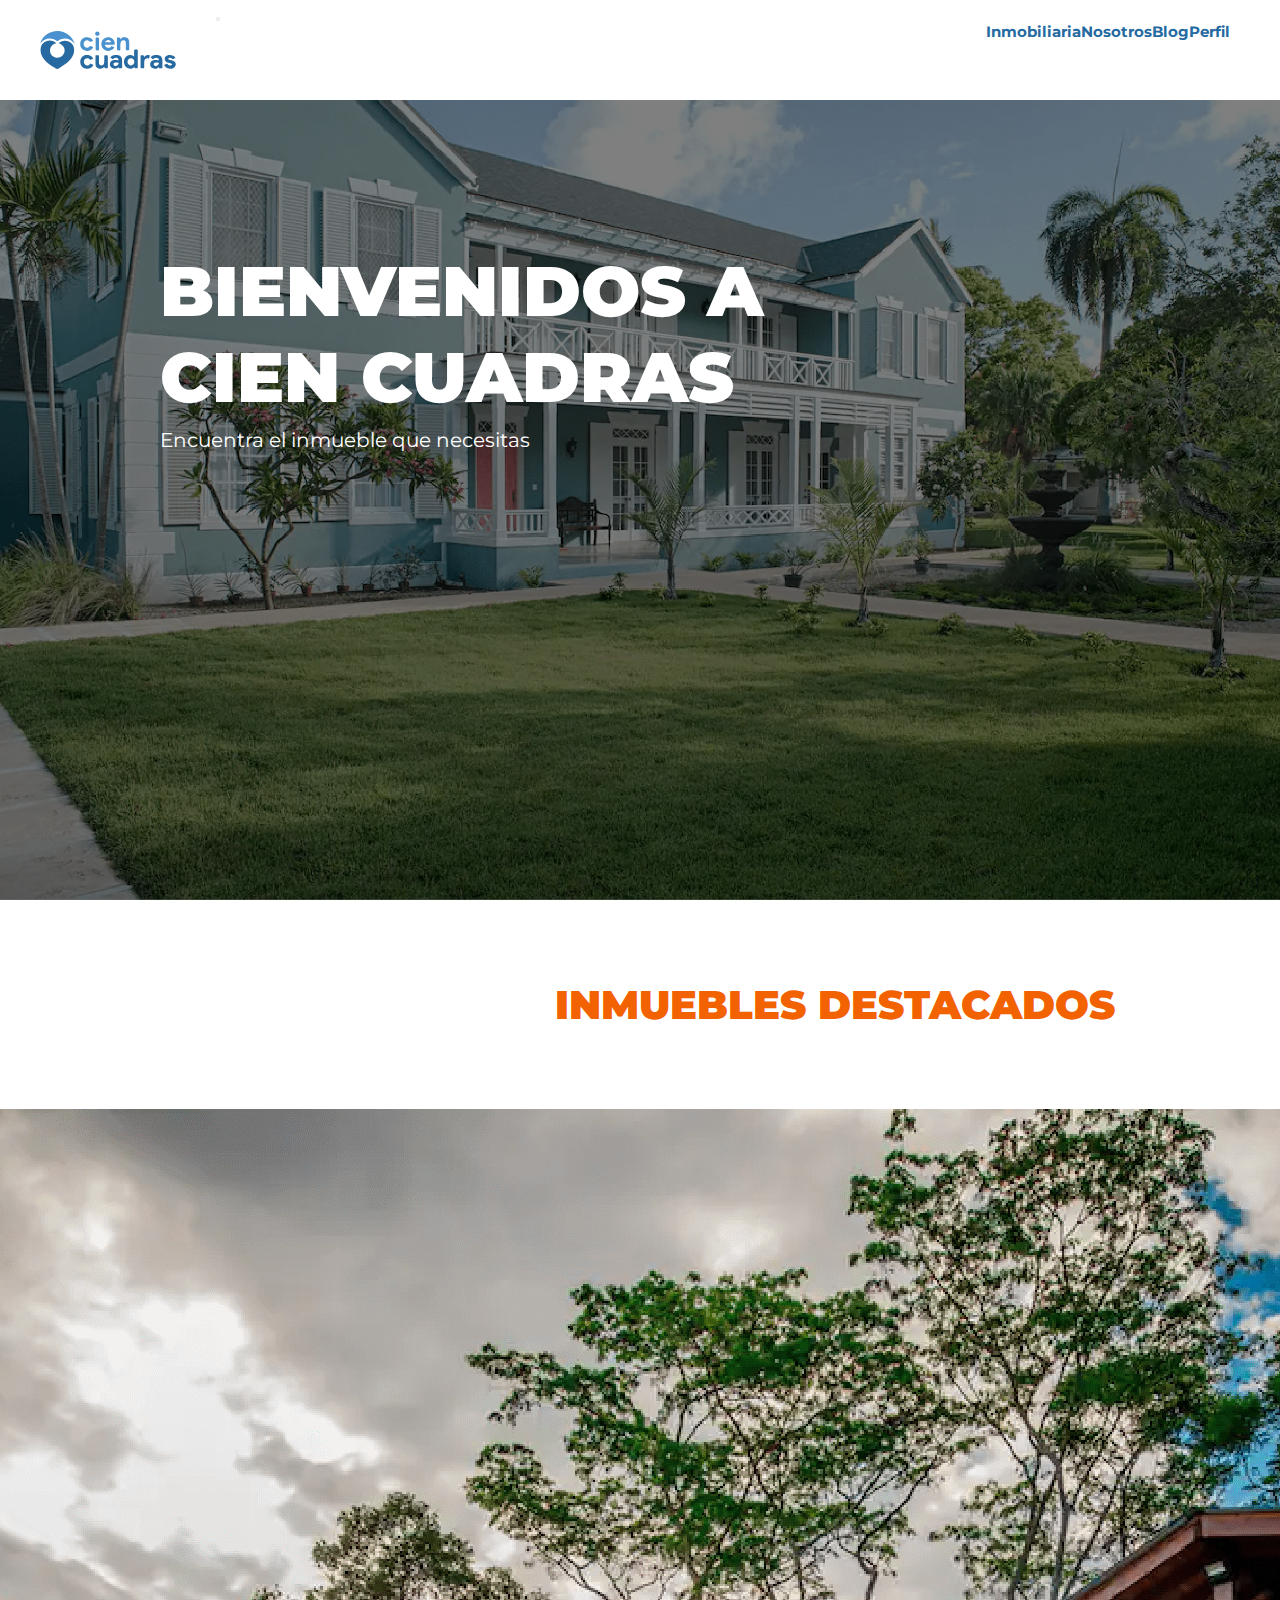
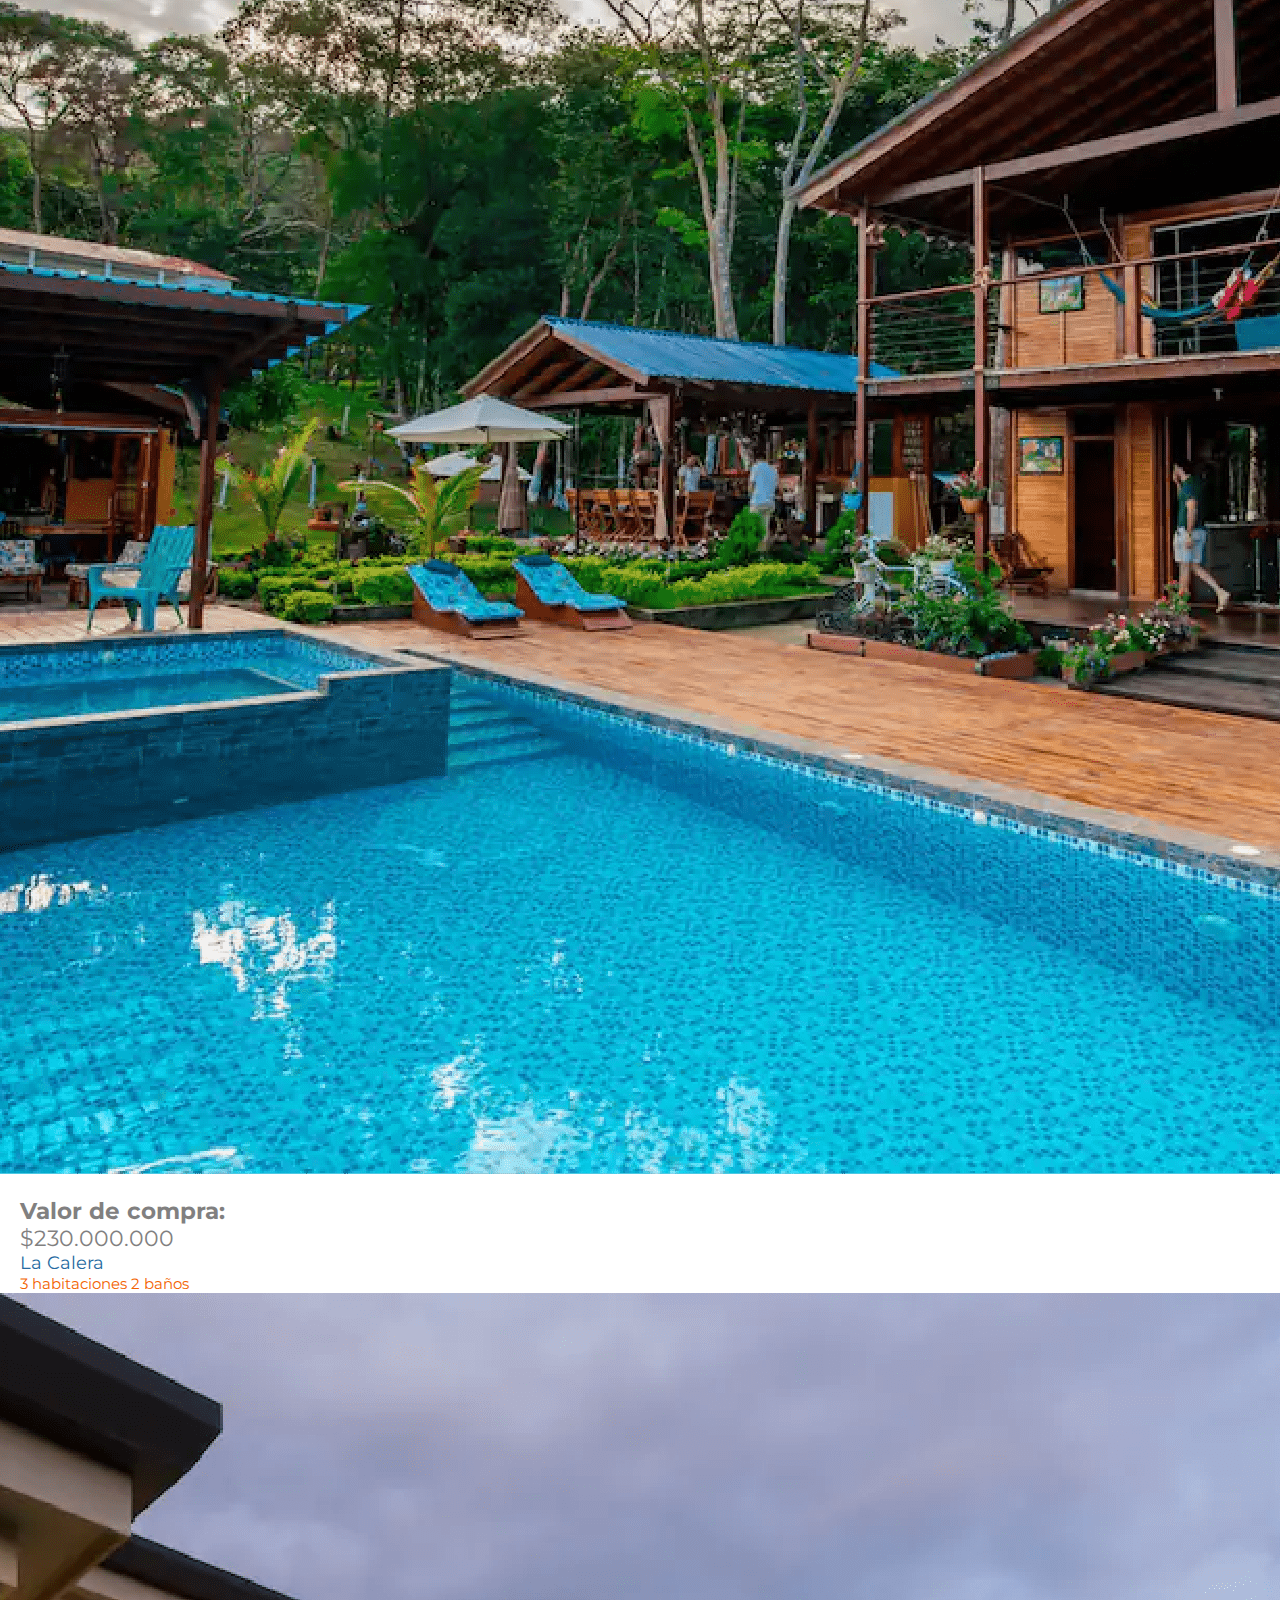
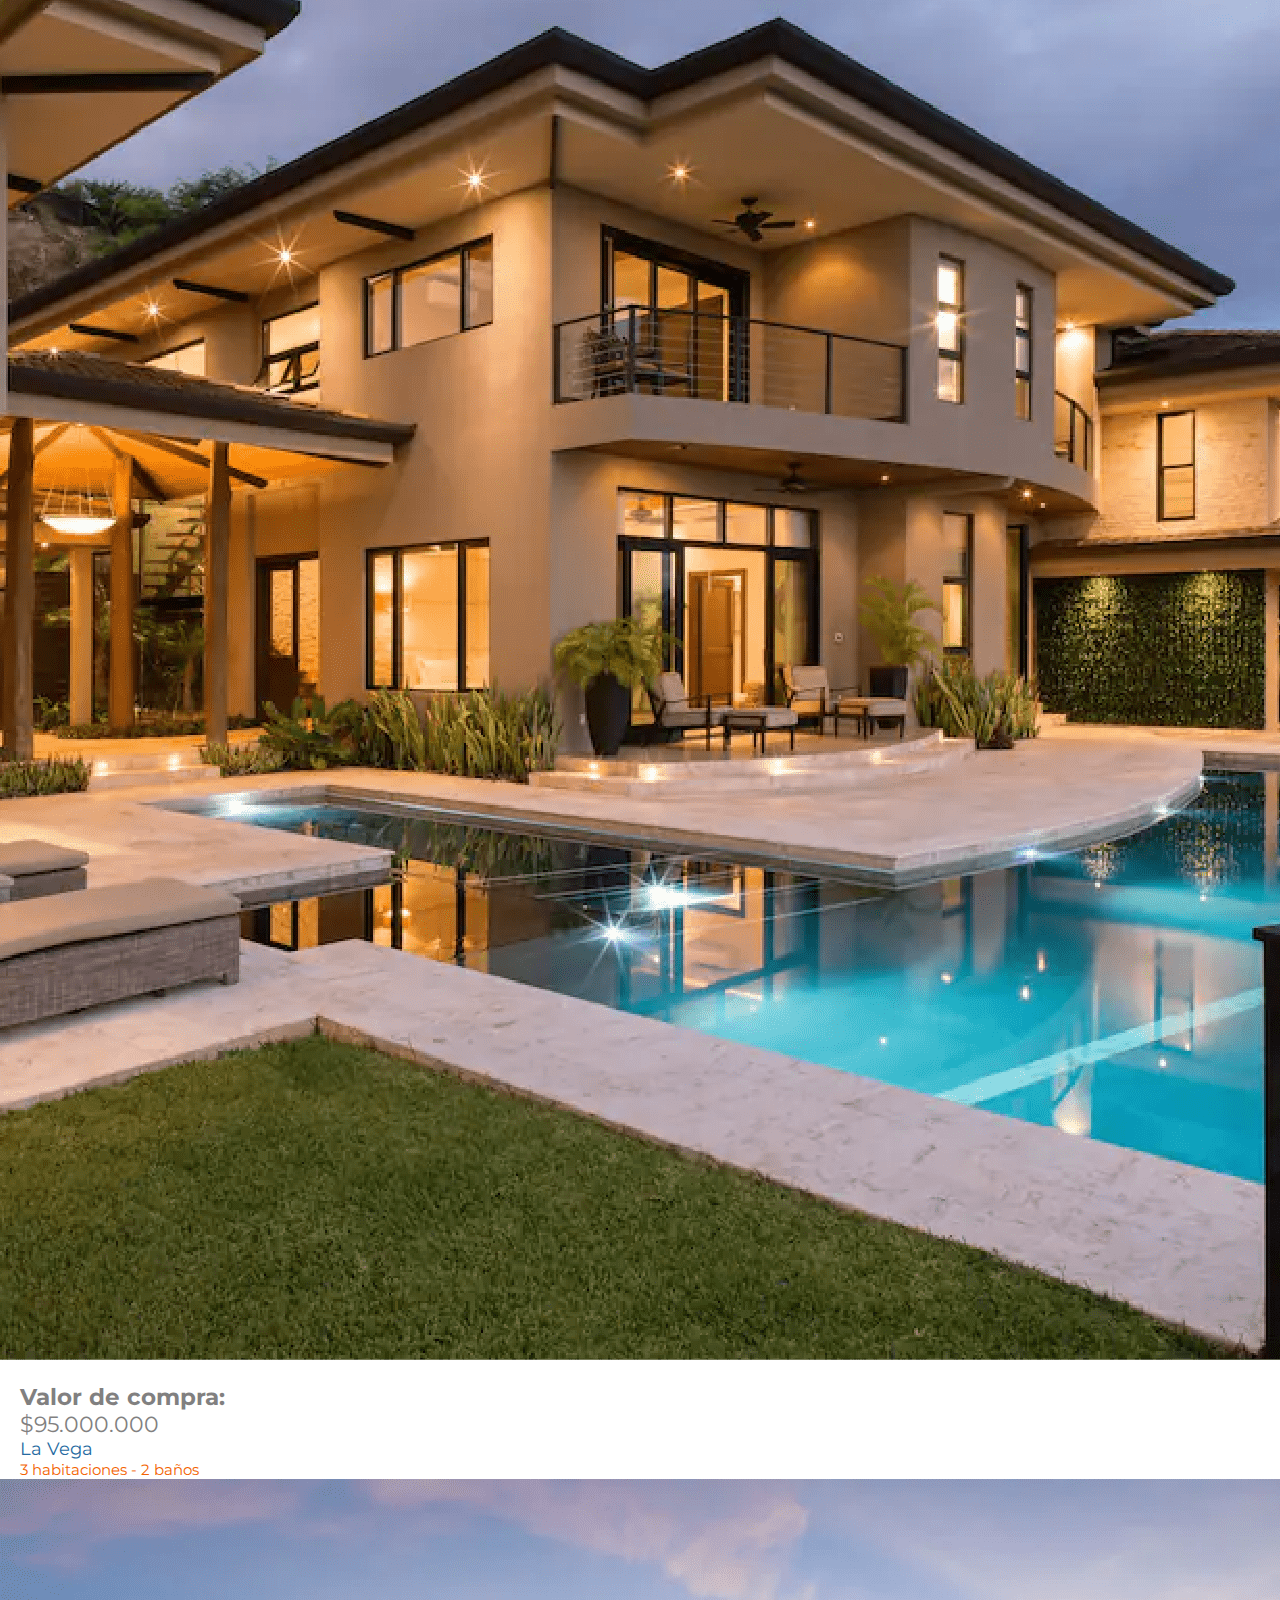
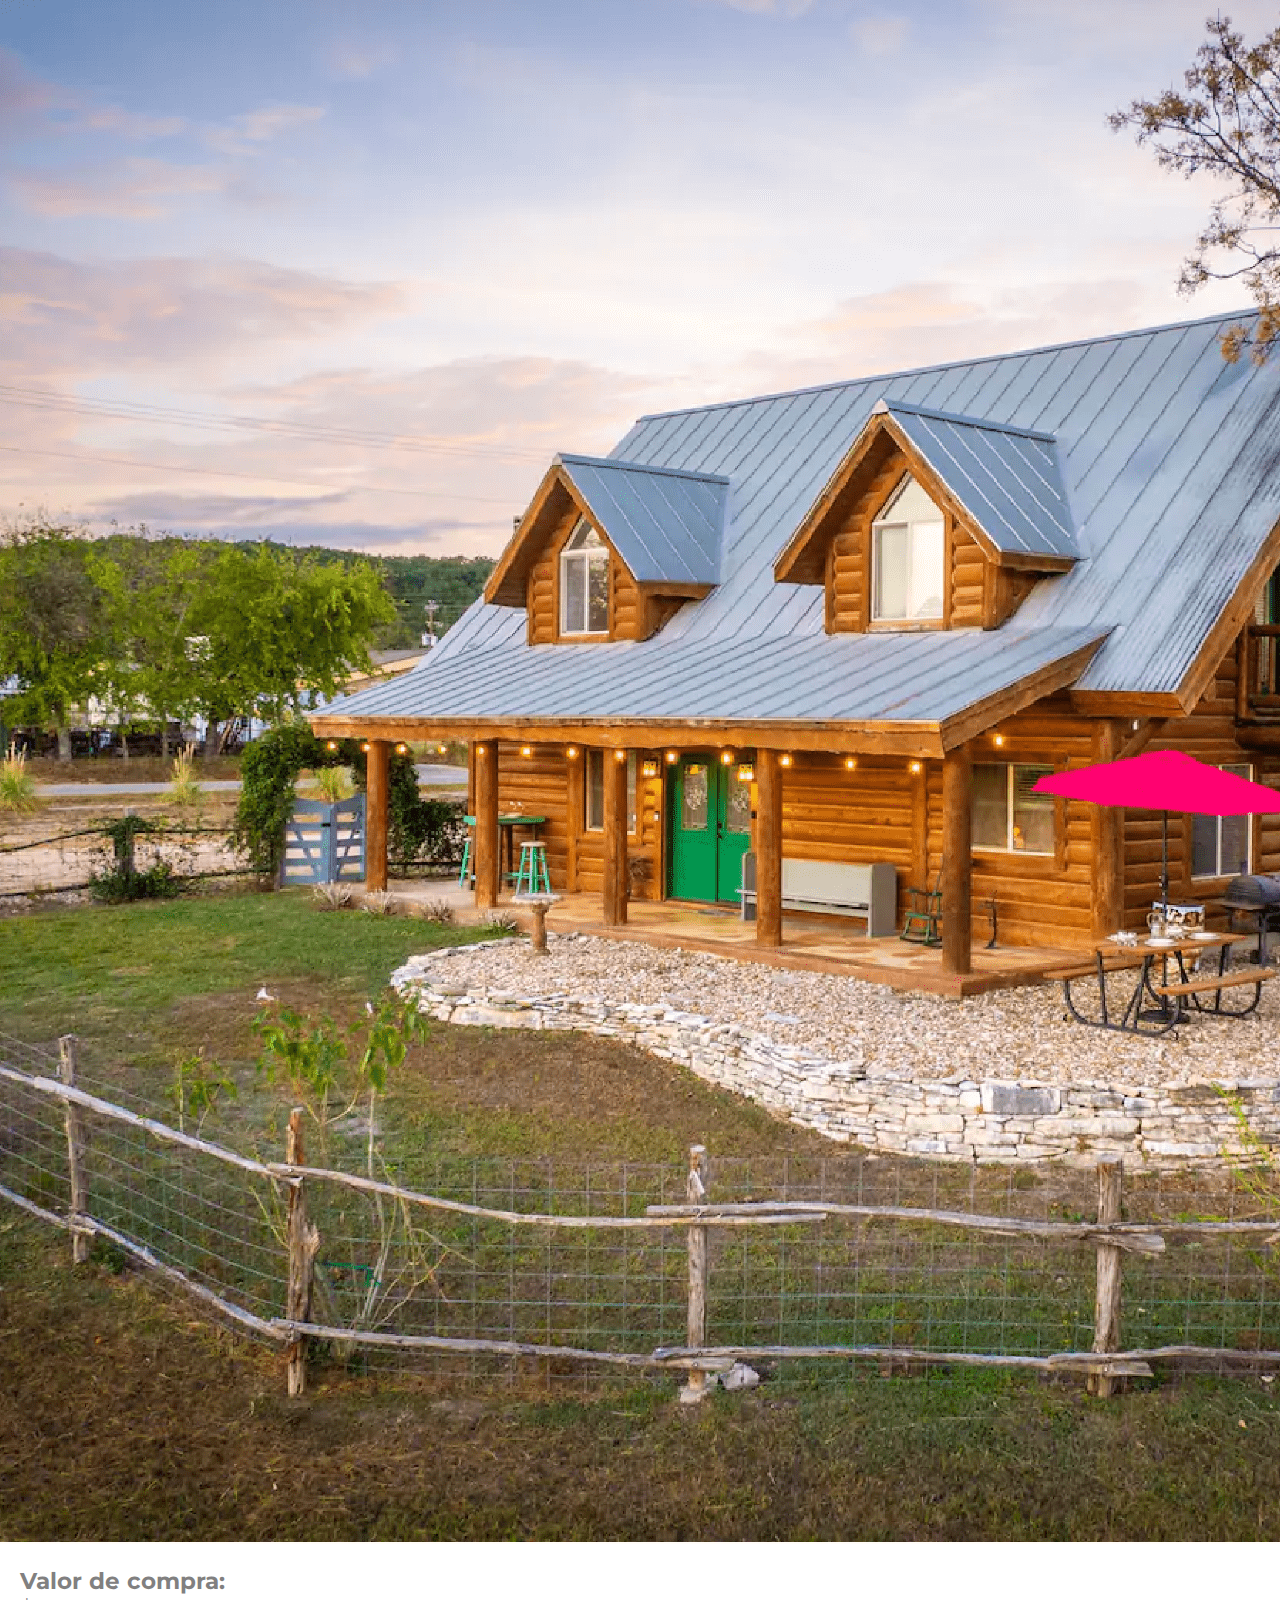
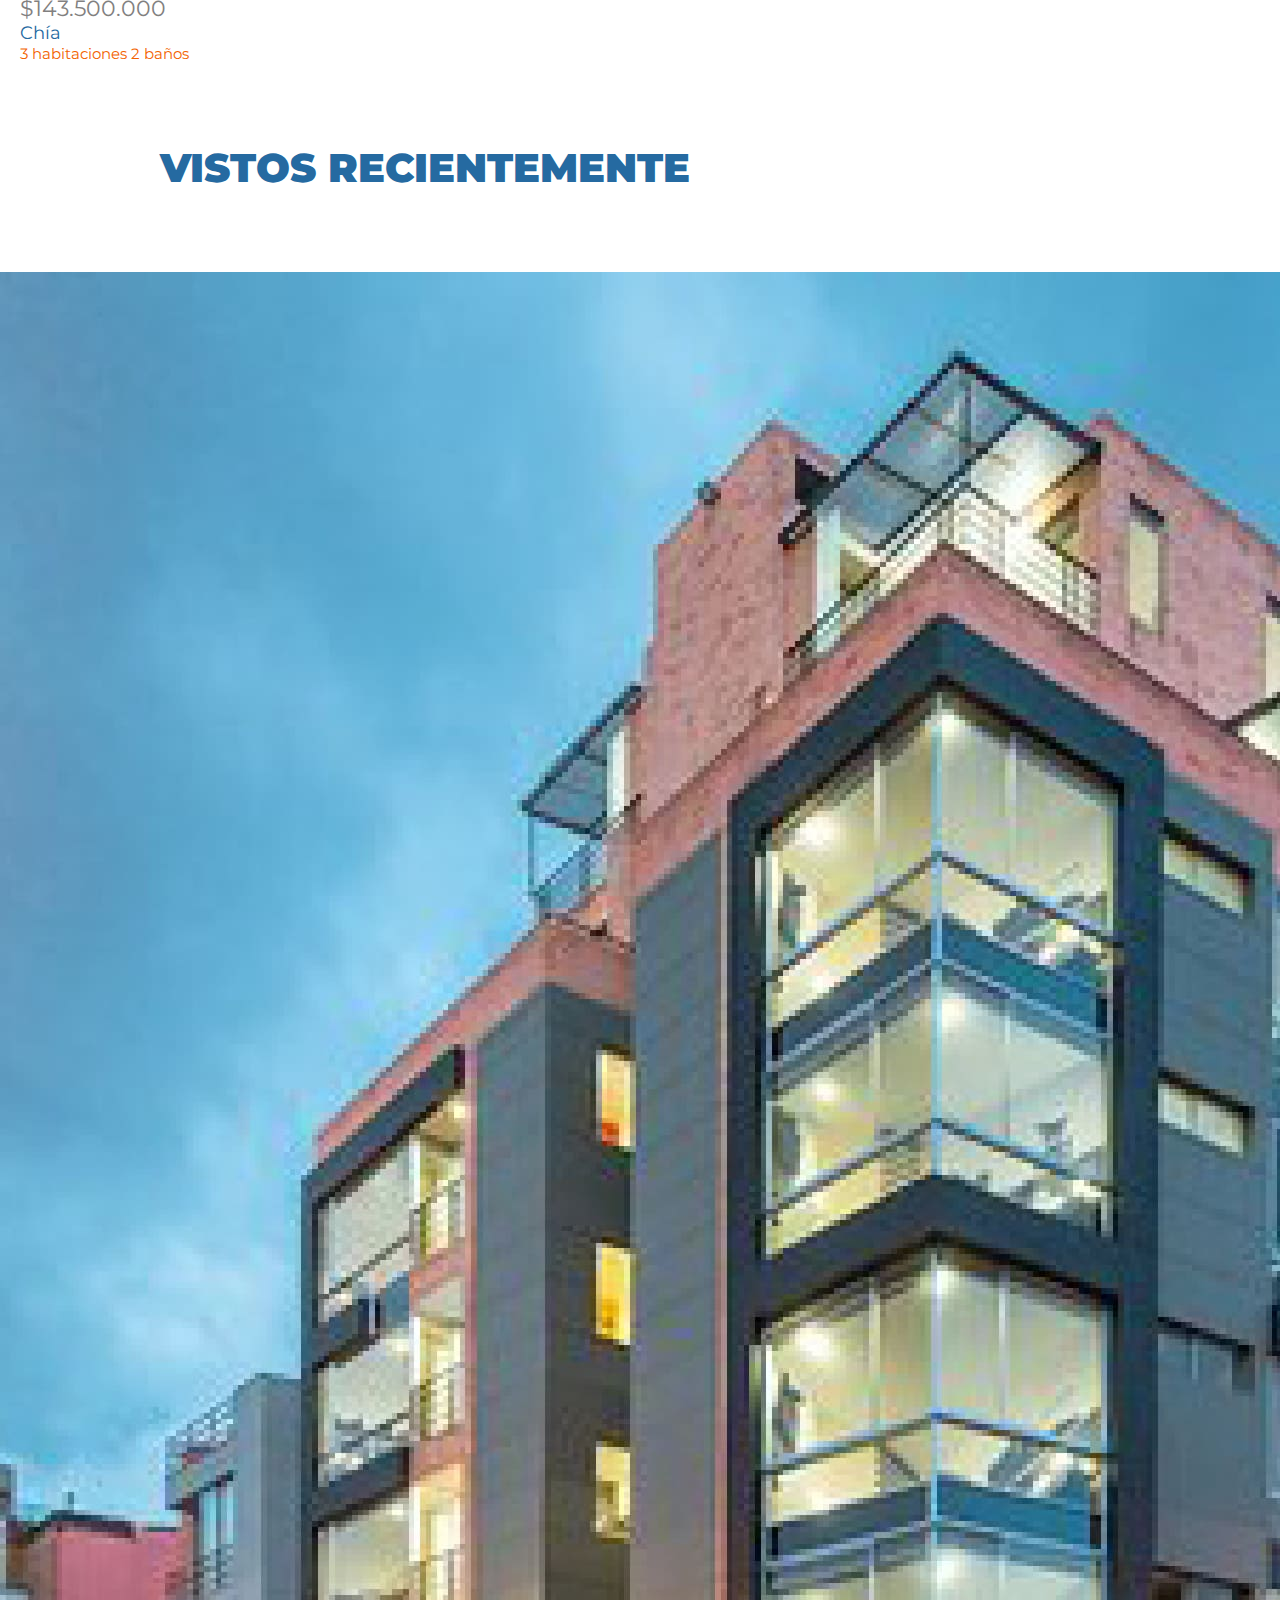
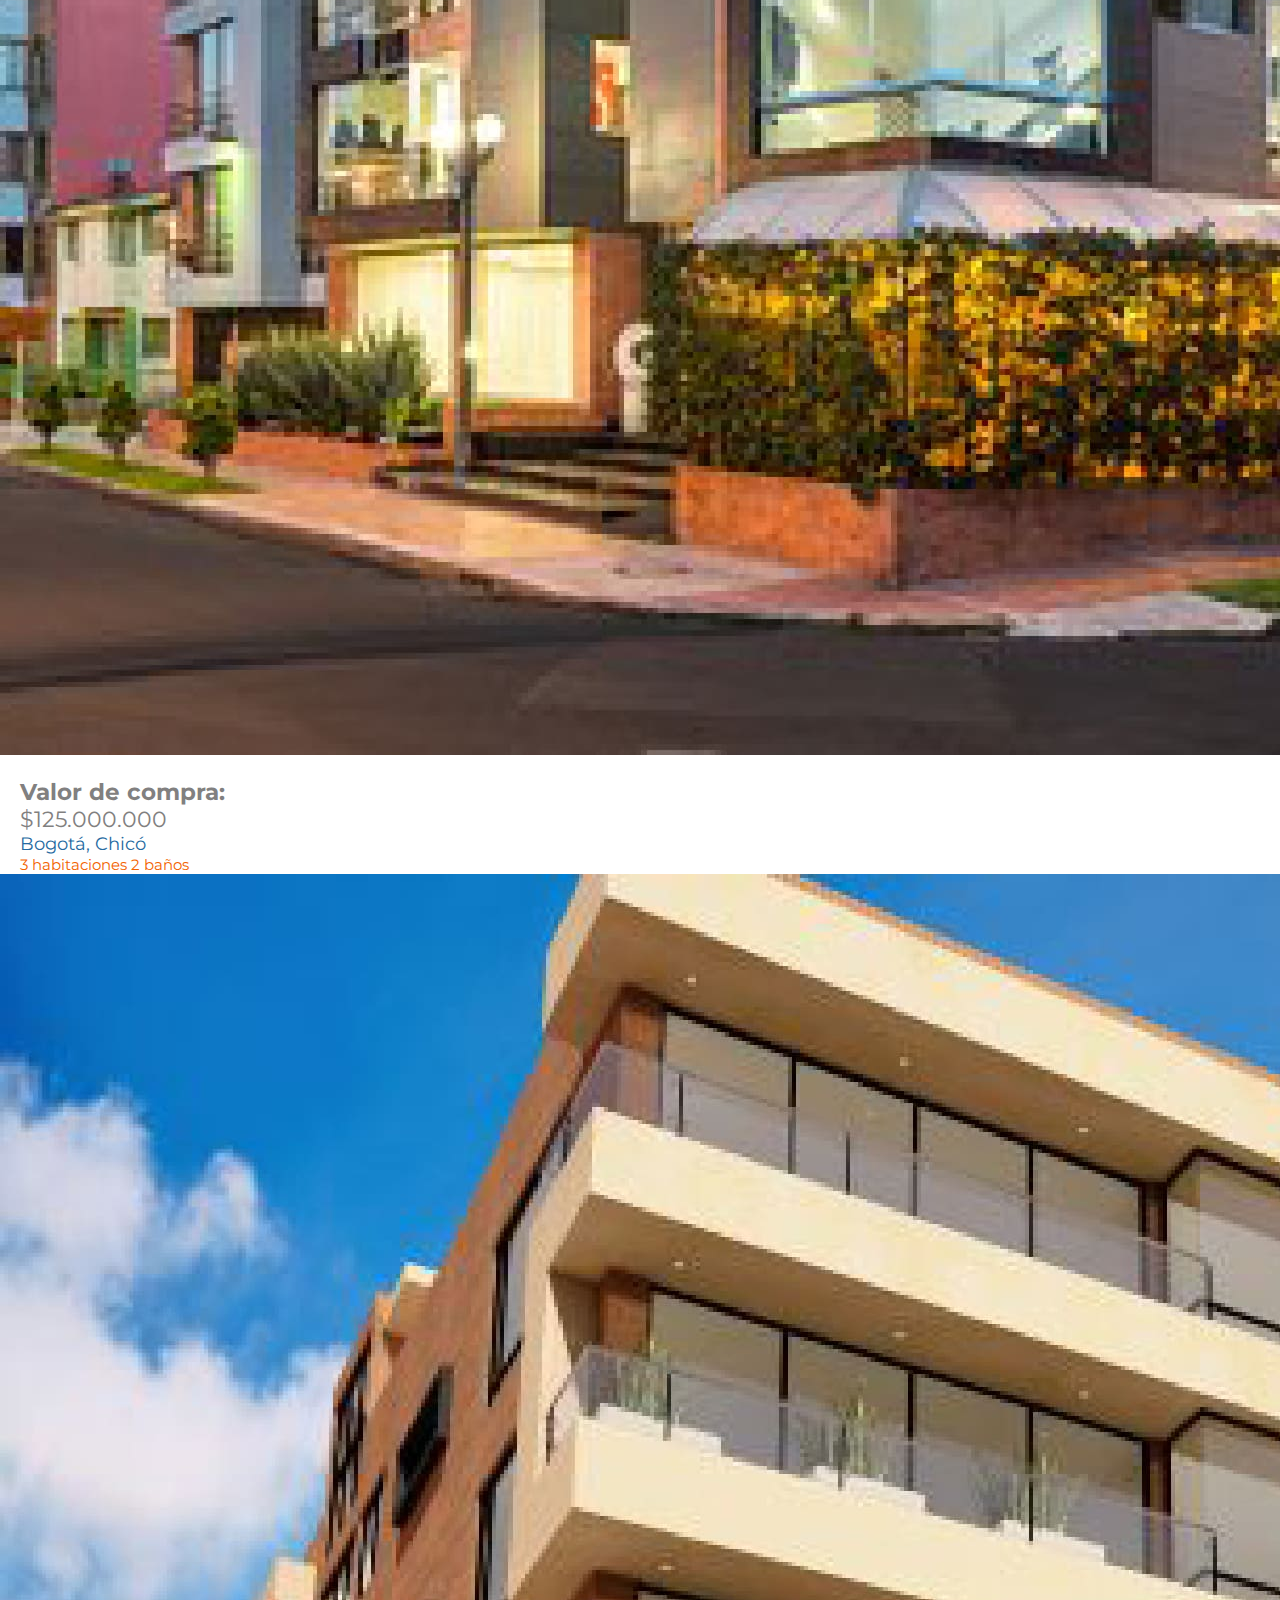
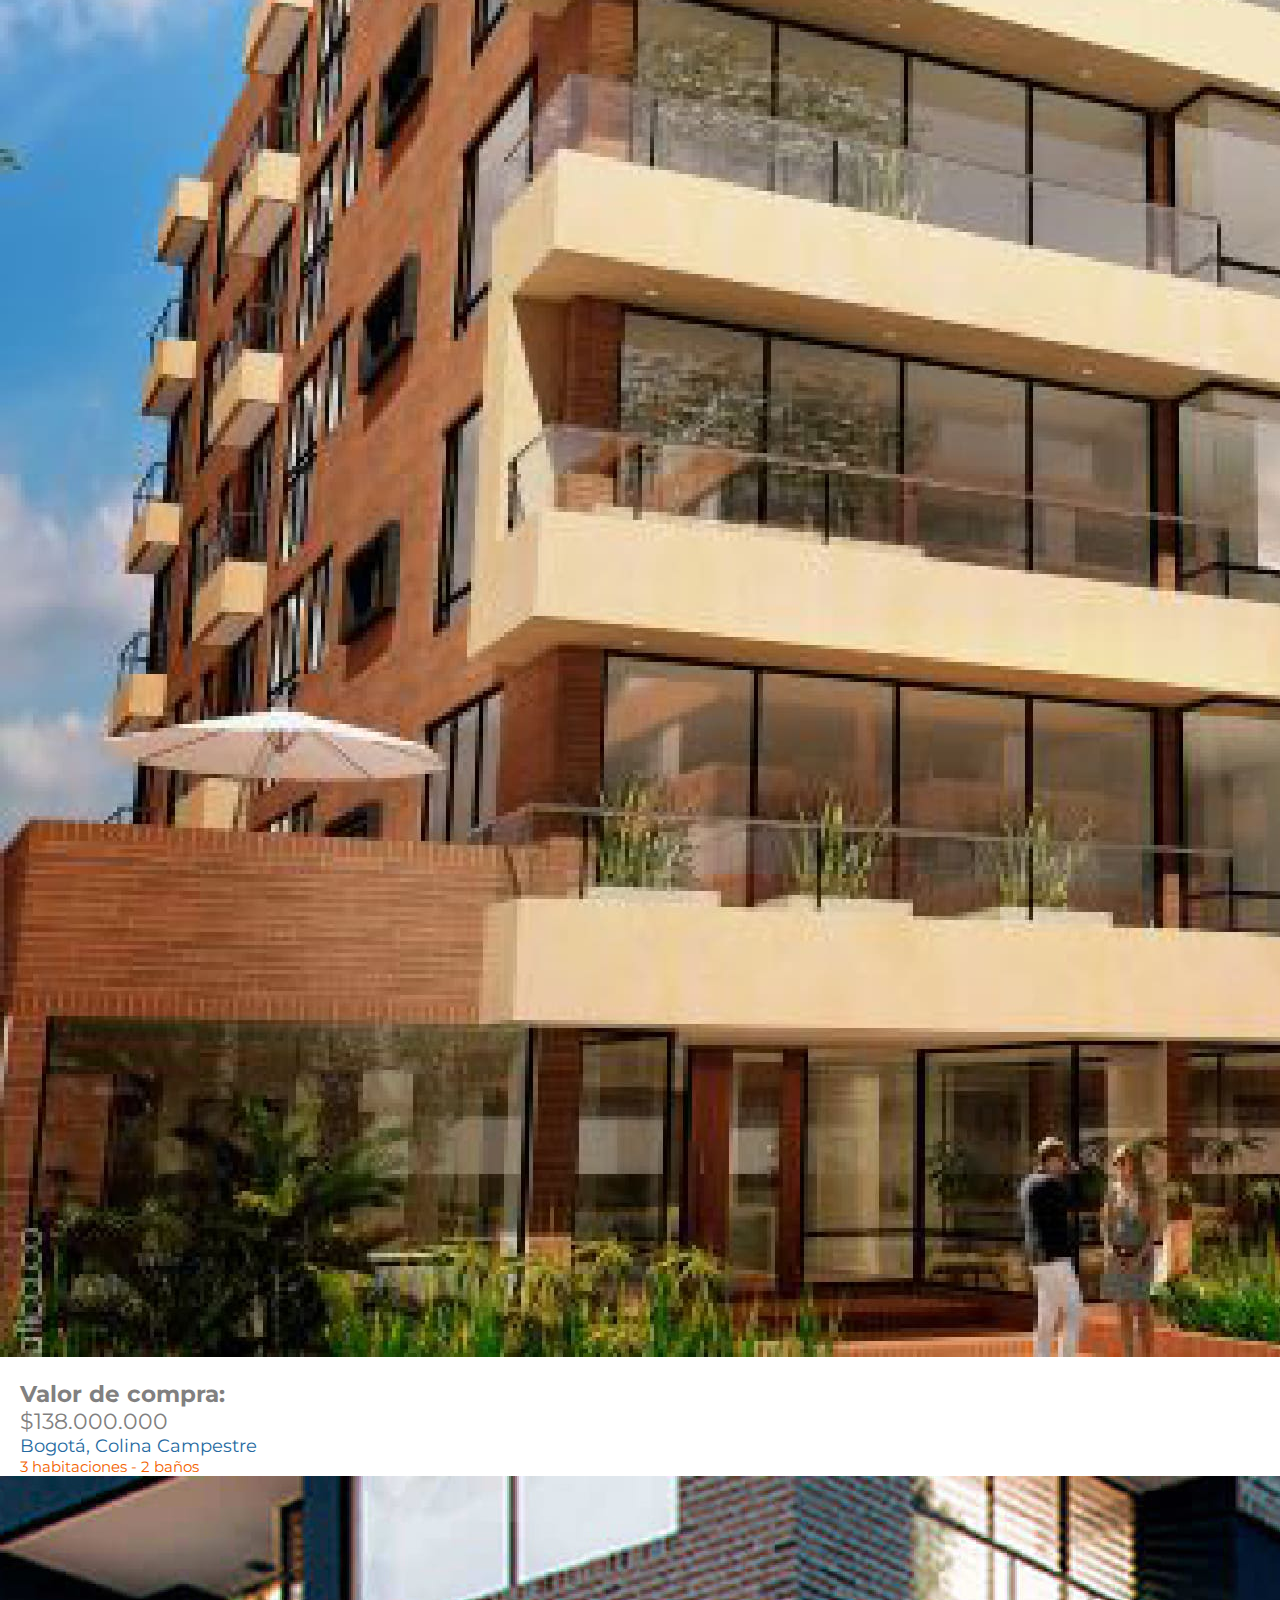
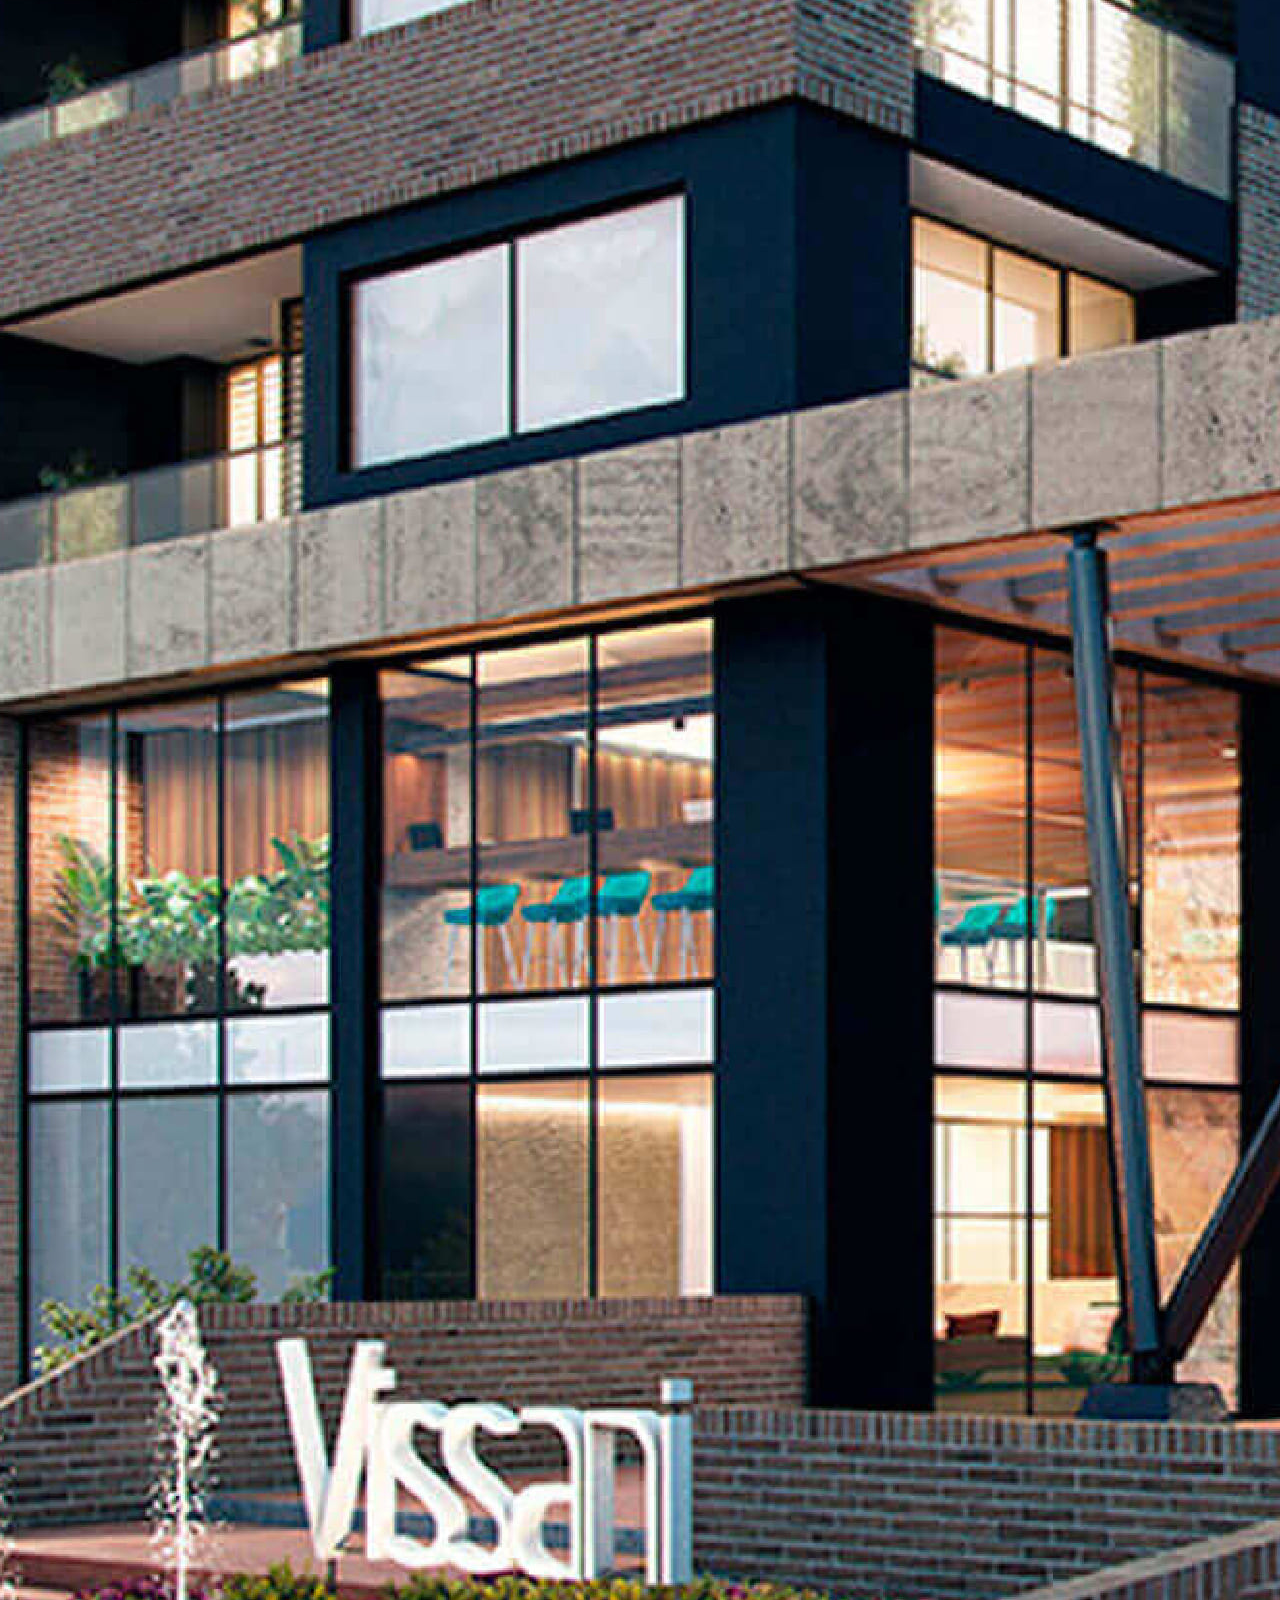
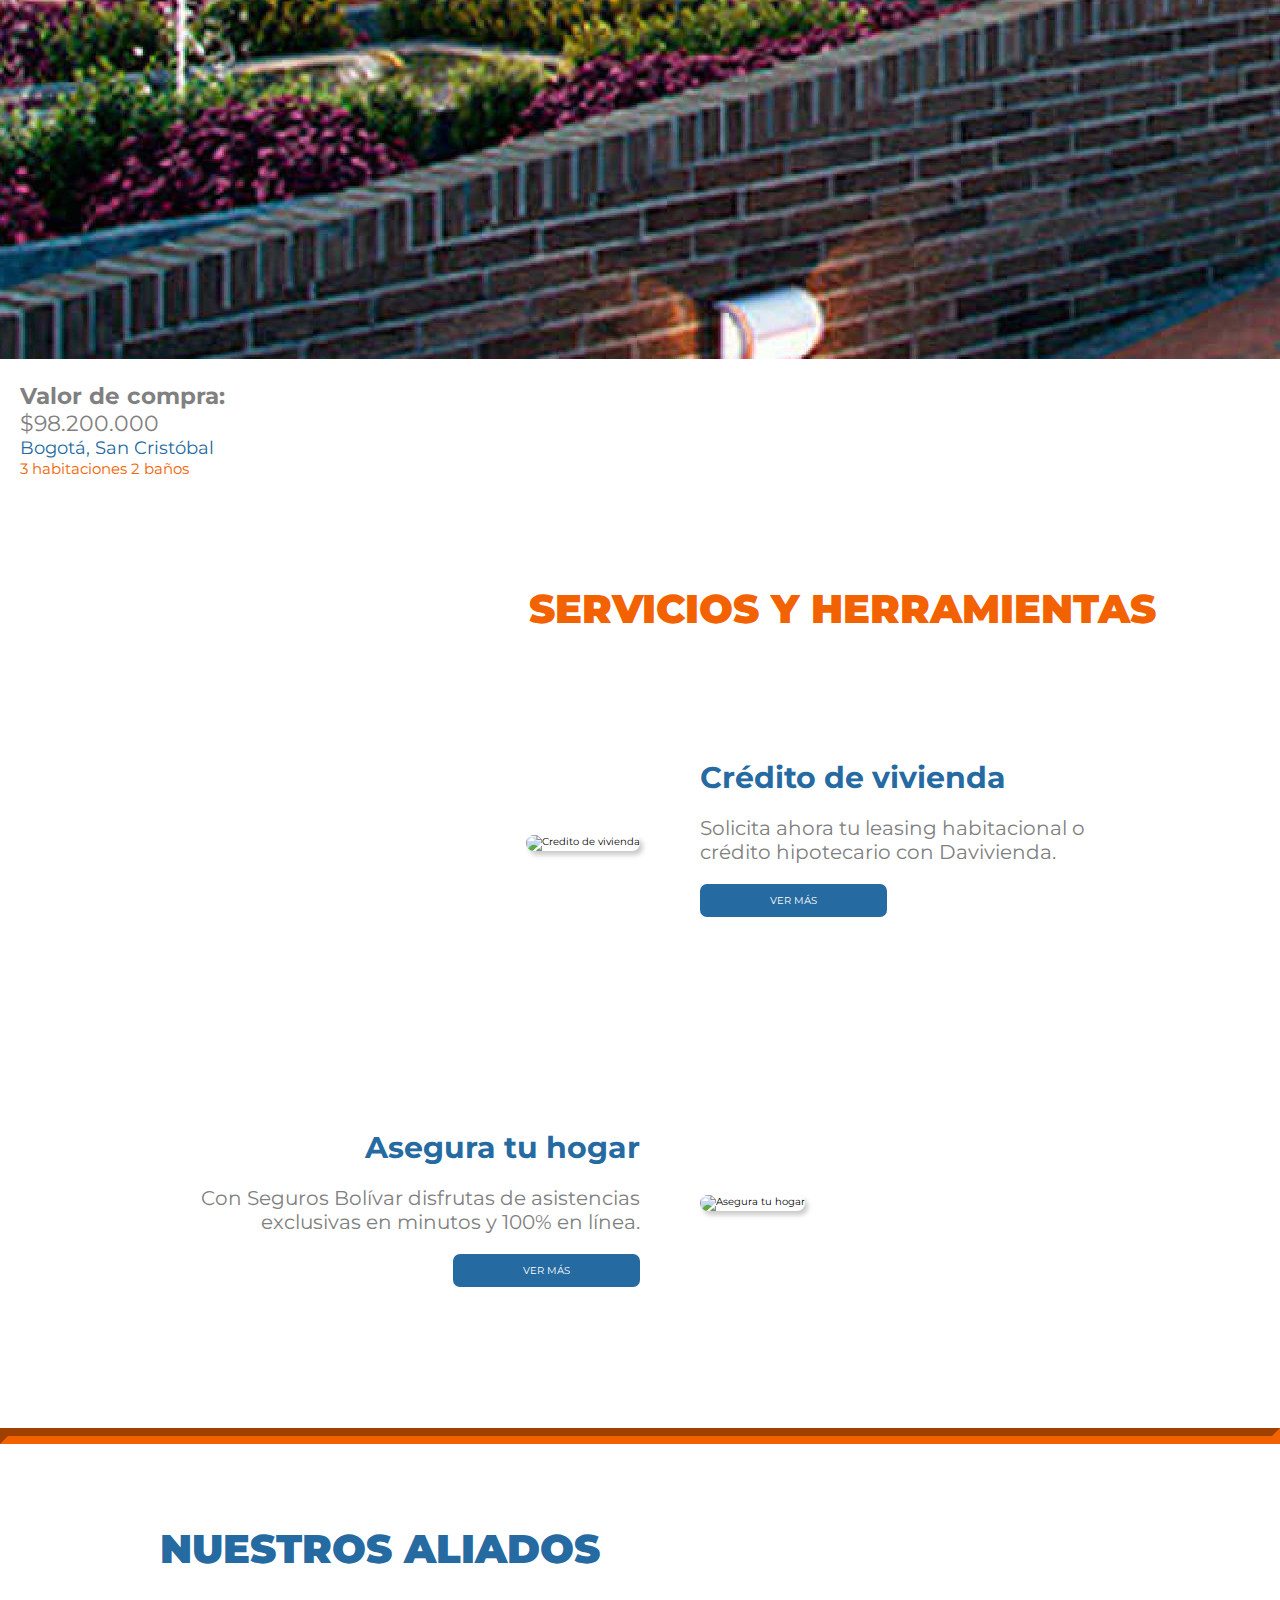
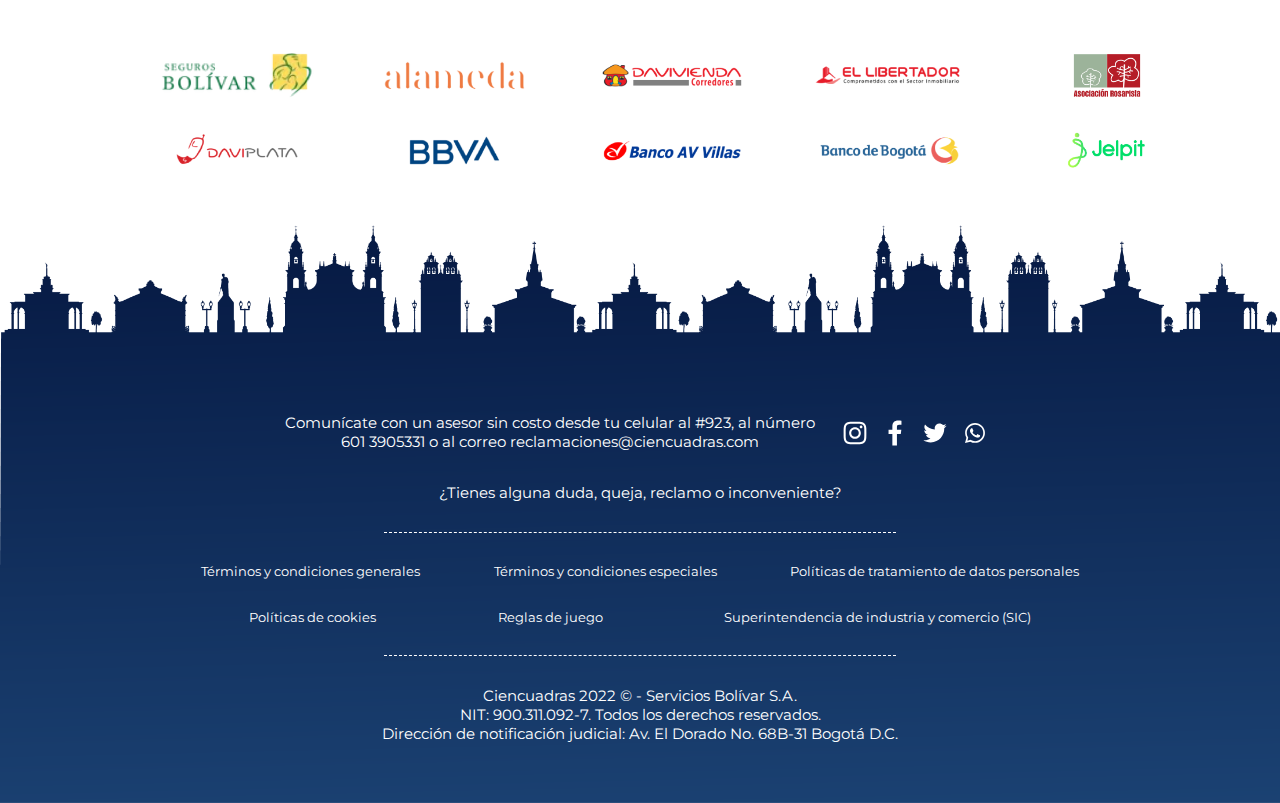
==== commit 42c3ad7c: "nav y resultados" ====
--- a/index.html
+++ b/index.html
@@ -11,6 +11,25 @@
     </head>
 <body>
     <header>
+        <nav class="navbar navbar-expand-lg bg-body-tertiary" id="navegador">
+            <div class="container-fluid">
+                <a href="index.html">
+                    <img class="logo" src="medios/logo.svg" alt="Casa en arriendo">
+                </a>
+              <button class="navbar-toggler" type="button" data-bs-toggle="collapse" data-bs-target="#navbarNavAltMarkup" aria-controls="navbarNavAltMarkup" aria-expanded="false" aria-label="Toggle navigation">
+                <span class="navbar-toggler-icon"></span>
+              </button>
+              <div class="collapse navbar-collapse barranav" id="navbarNavAltMarkup">
+                <div class="navbar-nav" id="barranav">
+                    <a class="nav-link" href="page/inmobiliaria.html">Inmobiliaria</a>
+                    <a class="nav-link" href="page/nosotros.html">Nosotros</a>
+                    <a class="nav-link" href="page/blog.html">Blog</a>
+                    <a class="nav-link" href="page/perfil.html" >Perfil</a>
+                </div>
+              </div>
+            </div>
+        </nav>
+        <!--
         <a href="index.html">
                 <img class="logo" src="medios/logo.svg" alt="Casa en arriendo">
             </a>
@@ -22,6 +41,7 @@
                     <li> <a href="page/perfil.html" class="login">PERFIL</a></li>
                 </ul>
             </nav>
+        -->
     </header>
     <main>
         <section class="principal">
--- a/style.css
+++ b/style.css
@@ -70,6 +70,7 @@
     float: left;
     padding: 8px;
 }
+/*
 header nav{
     color: white;
     display: block;
@@ -106,6 +107,28 @@
 .login:hover{
     background-color: #256AA1;
     color: white;
+}
+*/
+#barranav a{
+    text-decoration: none;
+    color: #256AA1;
+    font-size: 1.5rem;
+    font-weight: bold;
+    font-family: 'Montserrat', sans-serif;
+}
+#navegador{
+    width: 100%;
+    color: white;
+    margin: 0;
+} 
+#barranav{
+    display: flex;
+    justify-content: space-around;
+}
+.barranav{
+    display: flex;
+    justify-content: flex-end;
+    margin-right: 50px;
 }
 /*Banner principal*/
 .principal{
@@ -527,7 +550,7 @@
     font-weight: 400;
 }
 .espacio{
-    color: #256AA1;
+    color: #F36200;
     font-size: 1.5rem;
     font-family: 'Montserrat', sans-serif;
     font-weight: 400;
@@ -541,4 +564,54 @@
     font-size: 4rem;
     font-family: 'Montserrat', sans-serif;
     font-weight: 900;
+}
+/*Resultados*/
+.principalresult{
+    width: 100%;
+    height: 300px;
+    background-image: url(./medios/bannerresultados.png);
+    background-color: rgba(0,0,0,0.5);
+    background-blend-mode: multiply;
+    color: white;
+    display: flex;
+    align-items: left;
+    justify-content: center;
+    flex-direction: column;
+    background-size: cover;
+}
+.principalresult h1{
+    font-family: 'Montserrat', sans-serif, black;
+    font-weight: 900;
+    font-size: 7rem;
+    margin-left: 160px;
+    margin-top: 100px;
+}
+.titleapto h2 {
+    margin-left: 165px;
+    margin-bottom: 10px; /* Ajuste del margen inferior */
+    margin-top: 60px; /* Ajuste del margen superior */
+    color: #256AA1;
+    text-align: left;
+    font-size: 3rem;
+    font-family: 'Montserrat', sans-serif;
+    font-weight: 700;
+}
+.titleapto p {
+    margin-left: 165px;
+    margin-right: 30px;
+    margin-bottom: 10px; /* Ajuste del margen inferior */
+    margin-top: 10px; /* Ajuste del margen superior */
+    color: #818080;
+    text-align: left;
+    font-size: 2rem;
+    font-family: 'Montserrat', sans-serif;
+    font-weight: 400;
+}
+.icons{
+    width: 3%;
+}
+.name{
+    display: flex;
+    width: 100%;
+    justify-content: flex-start;
 }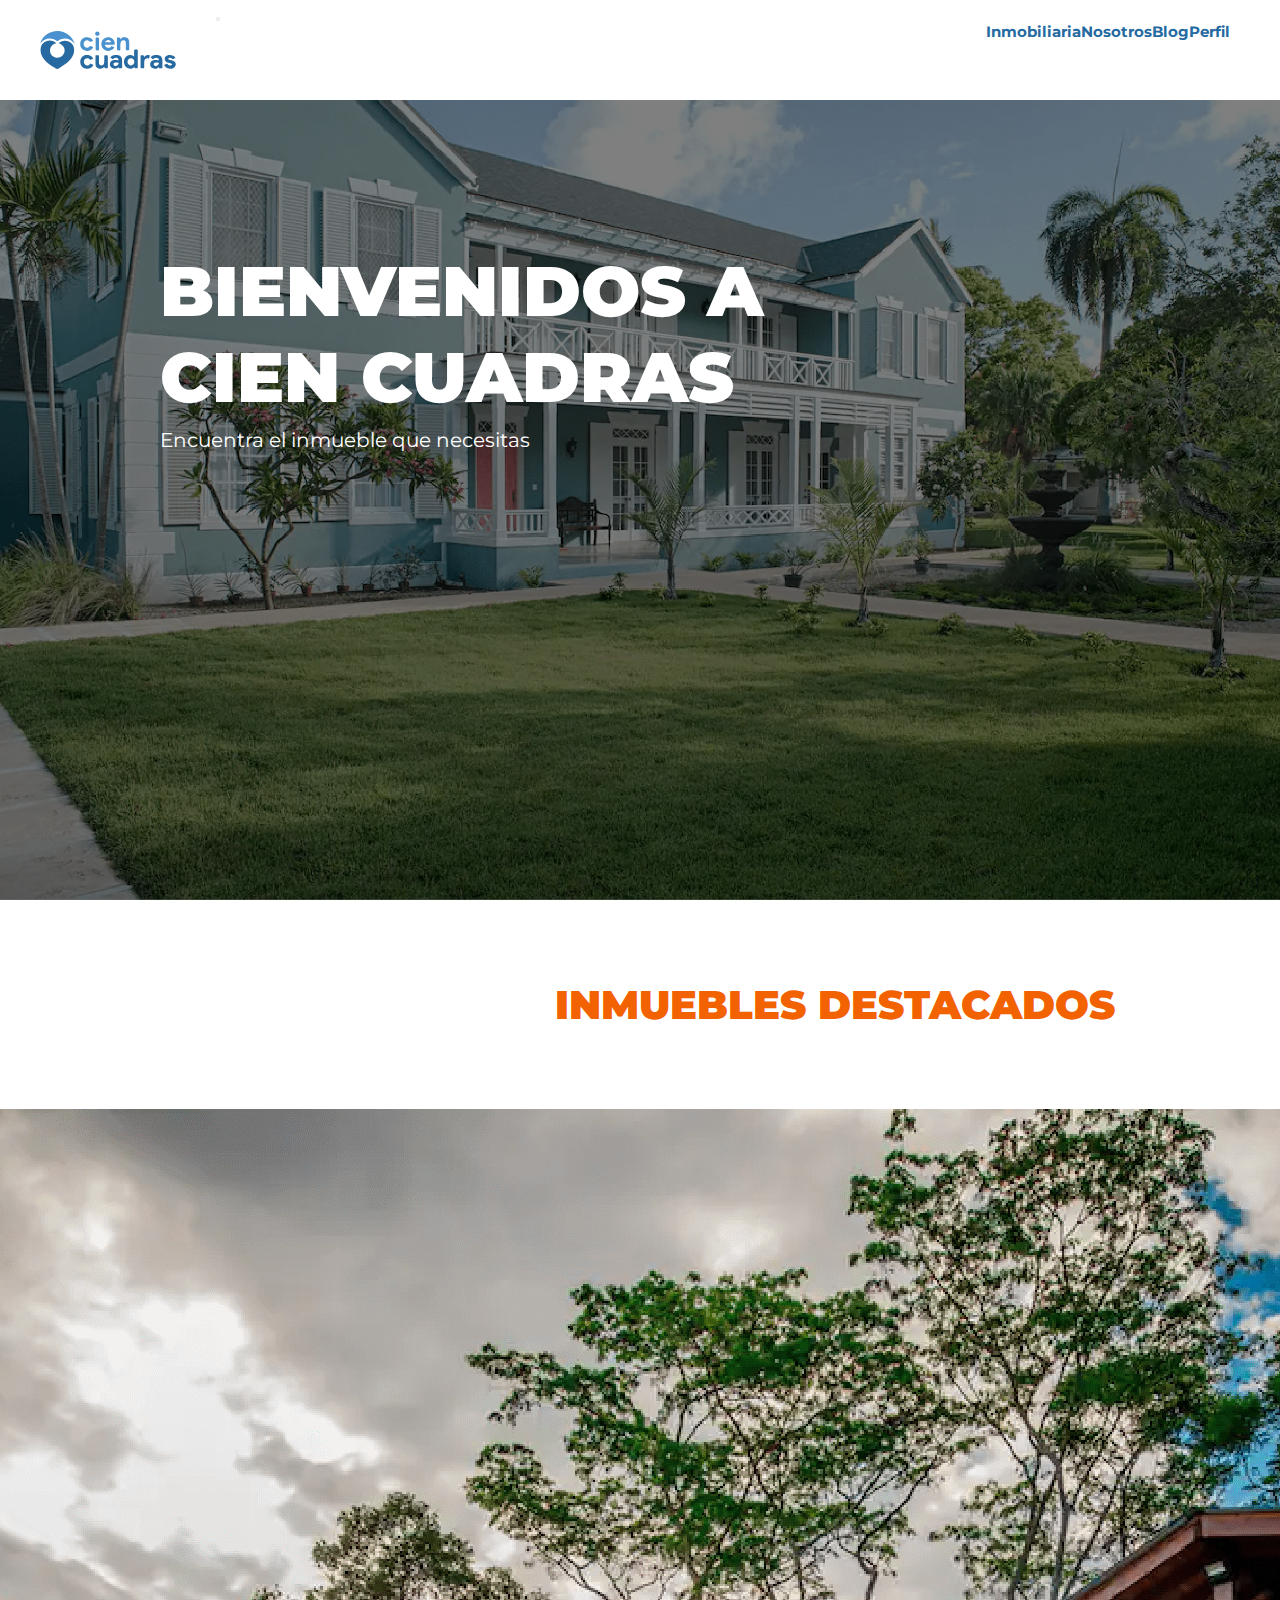
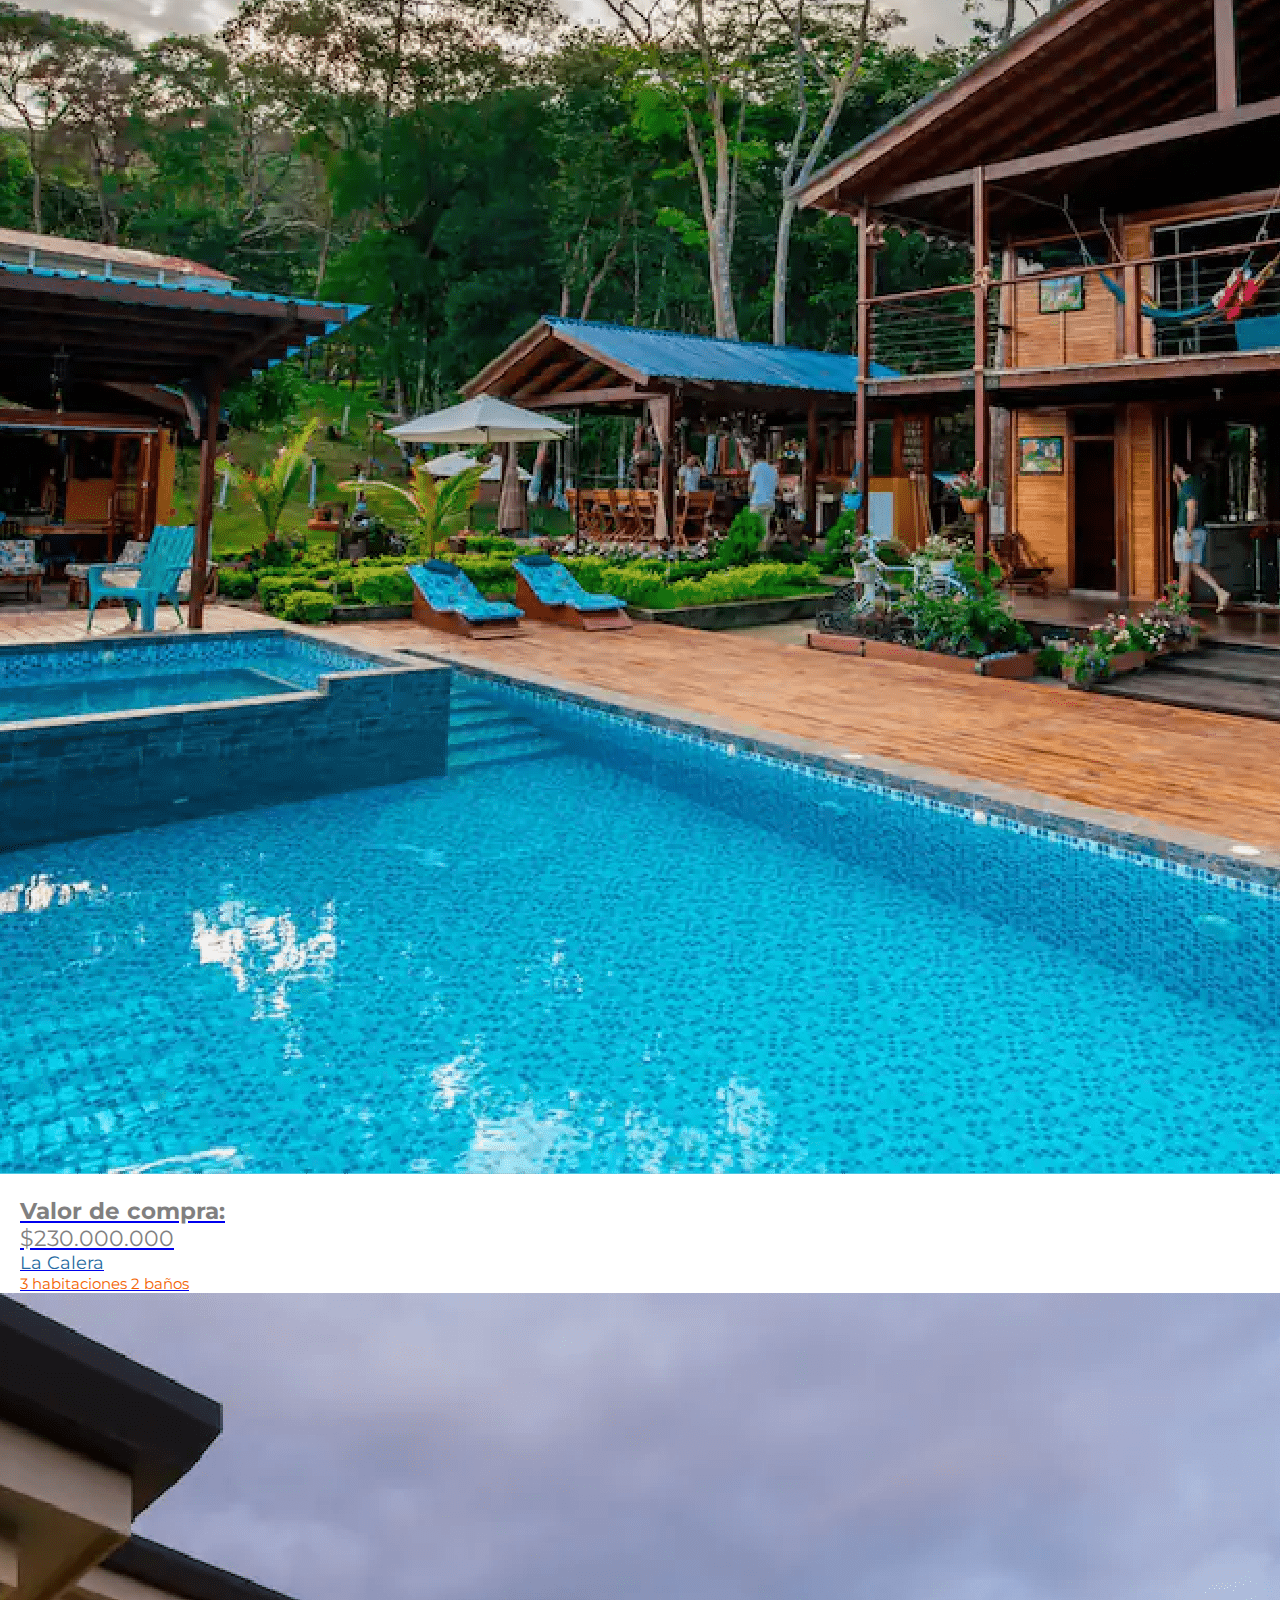
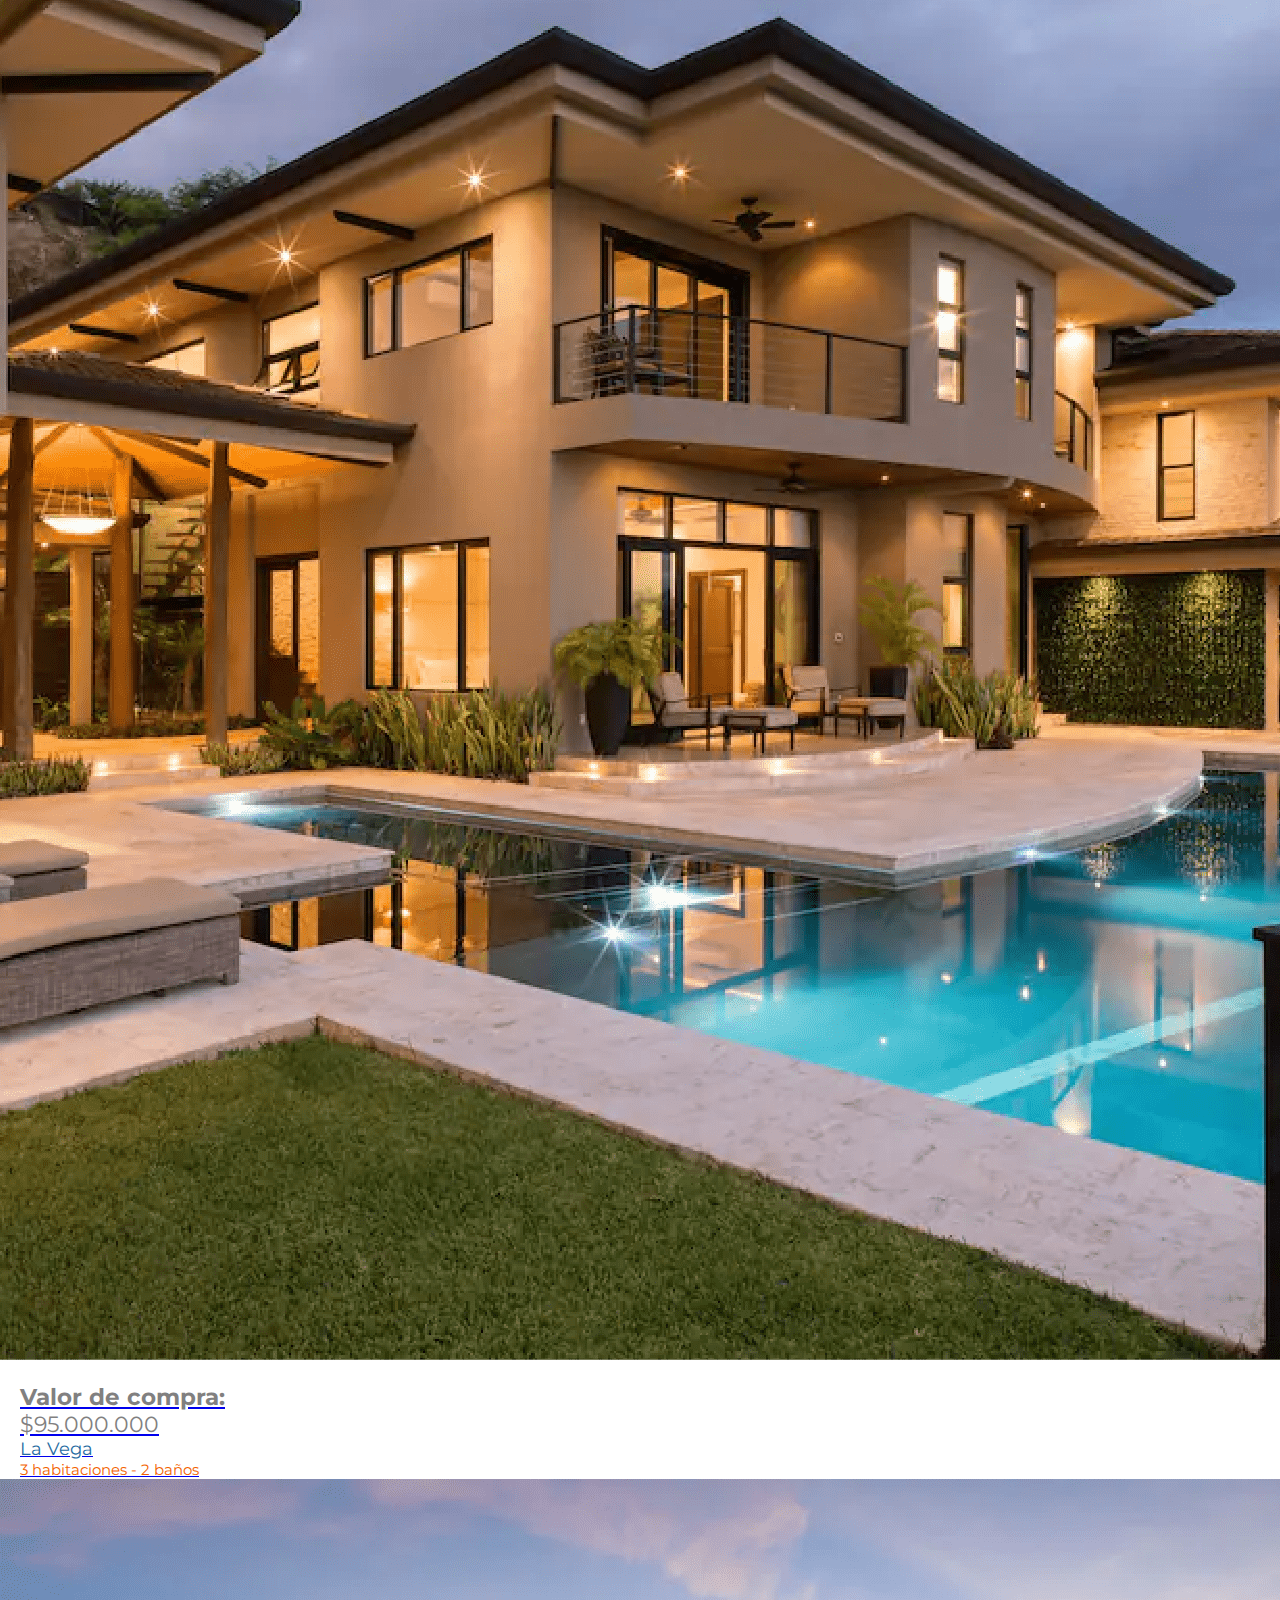
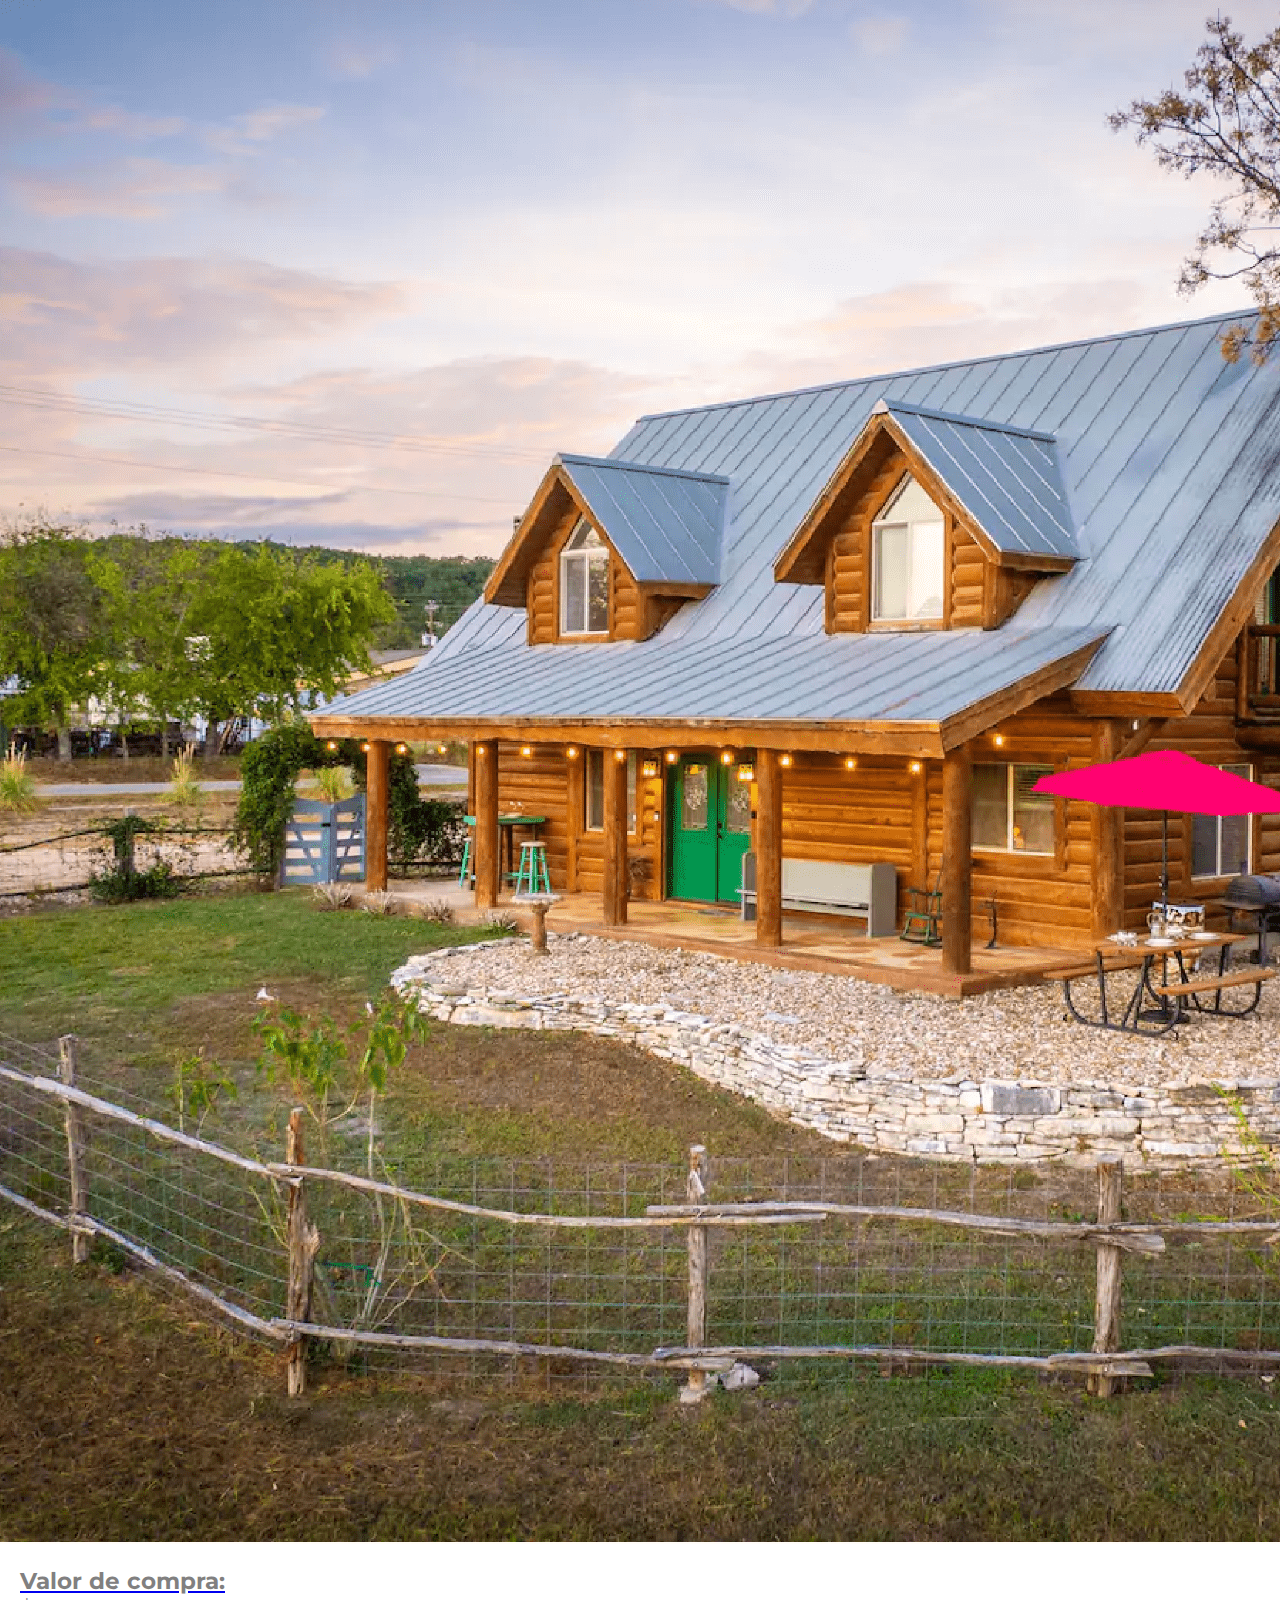
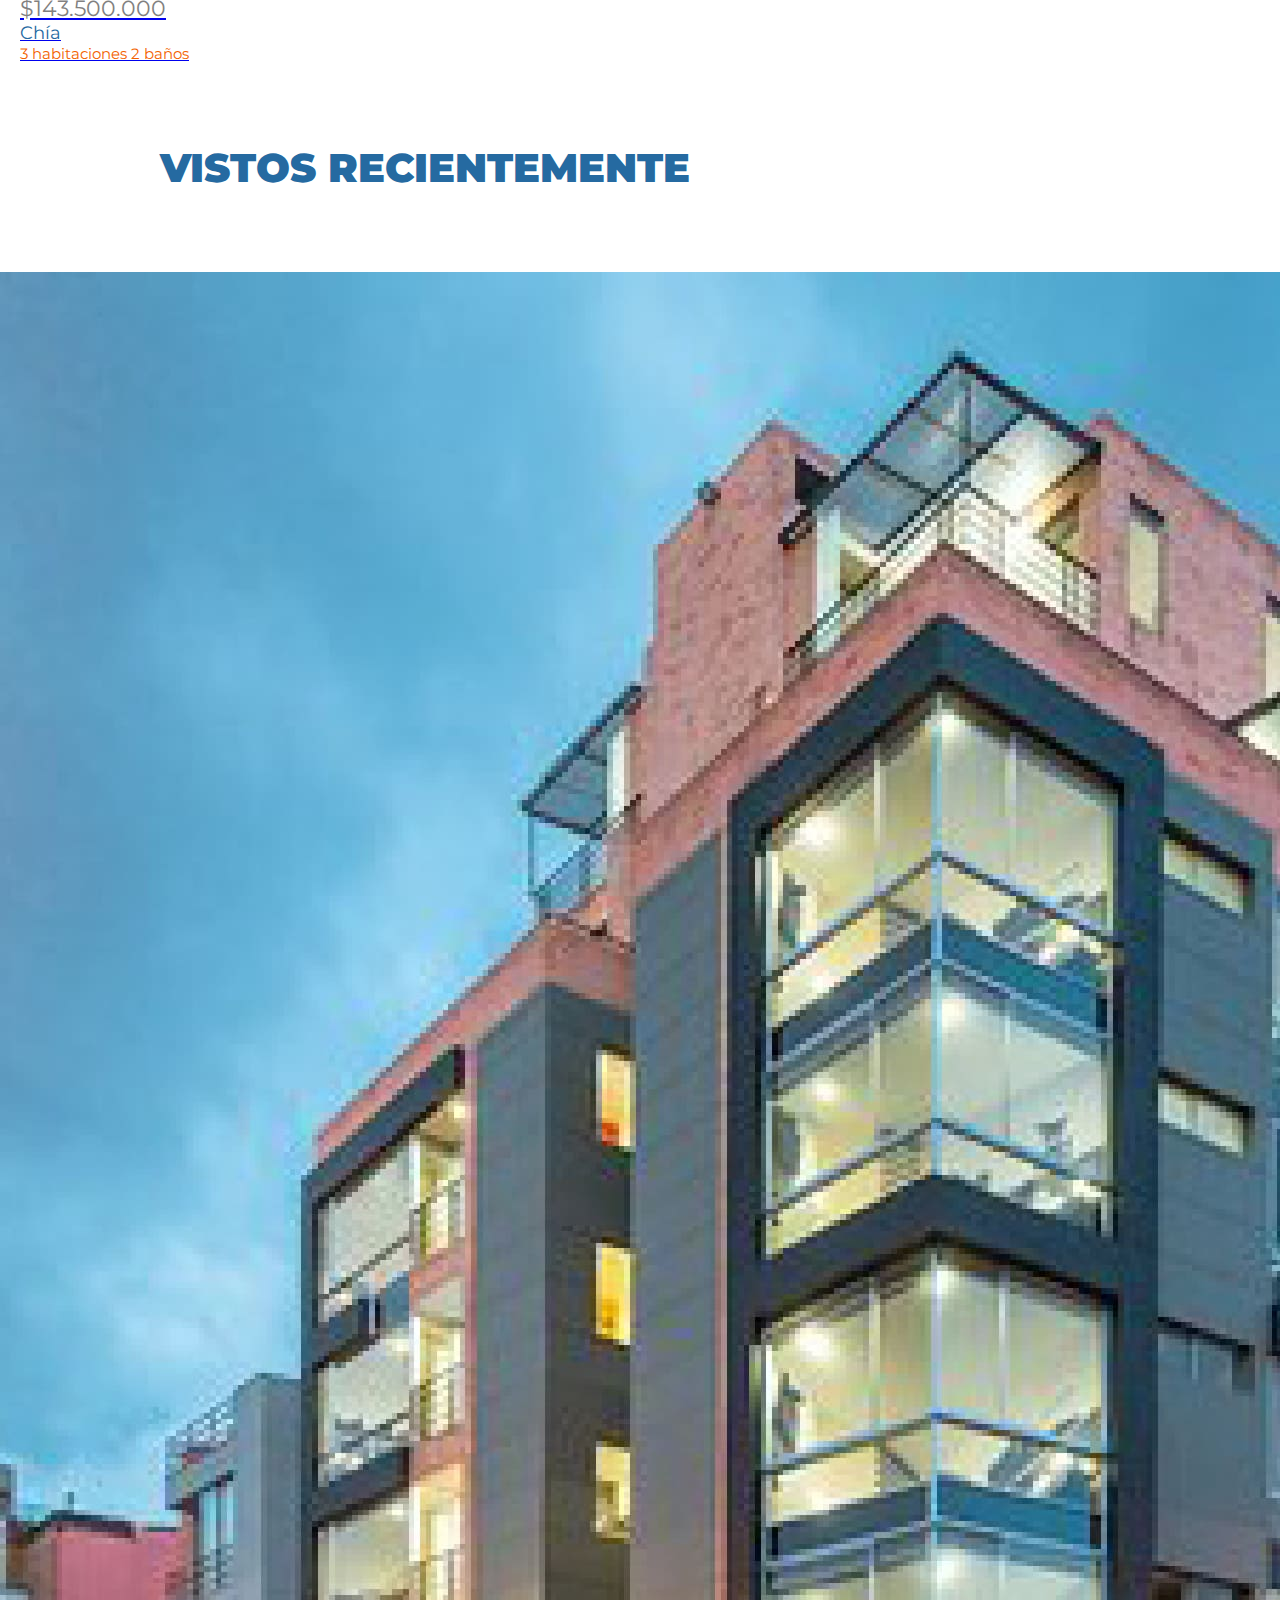
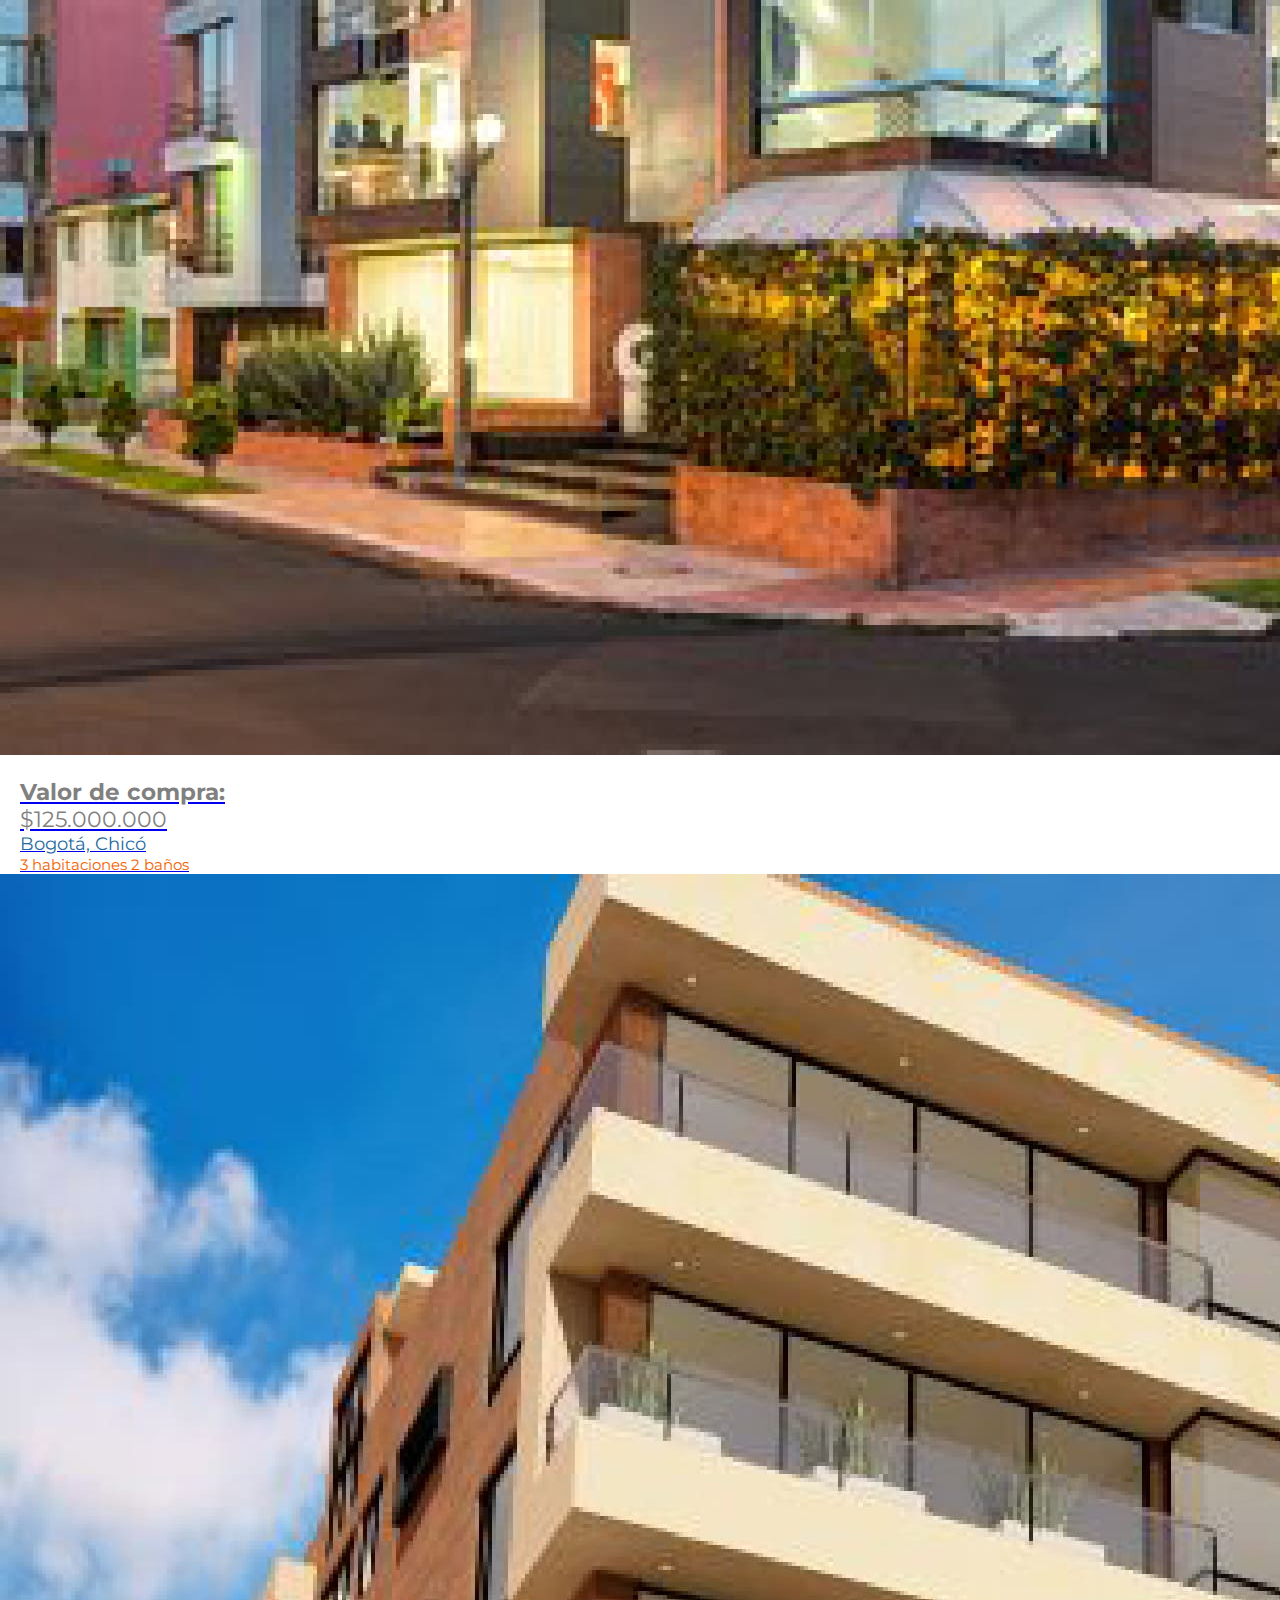
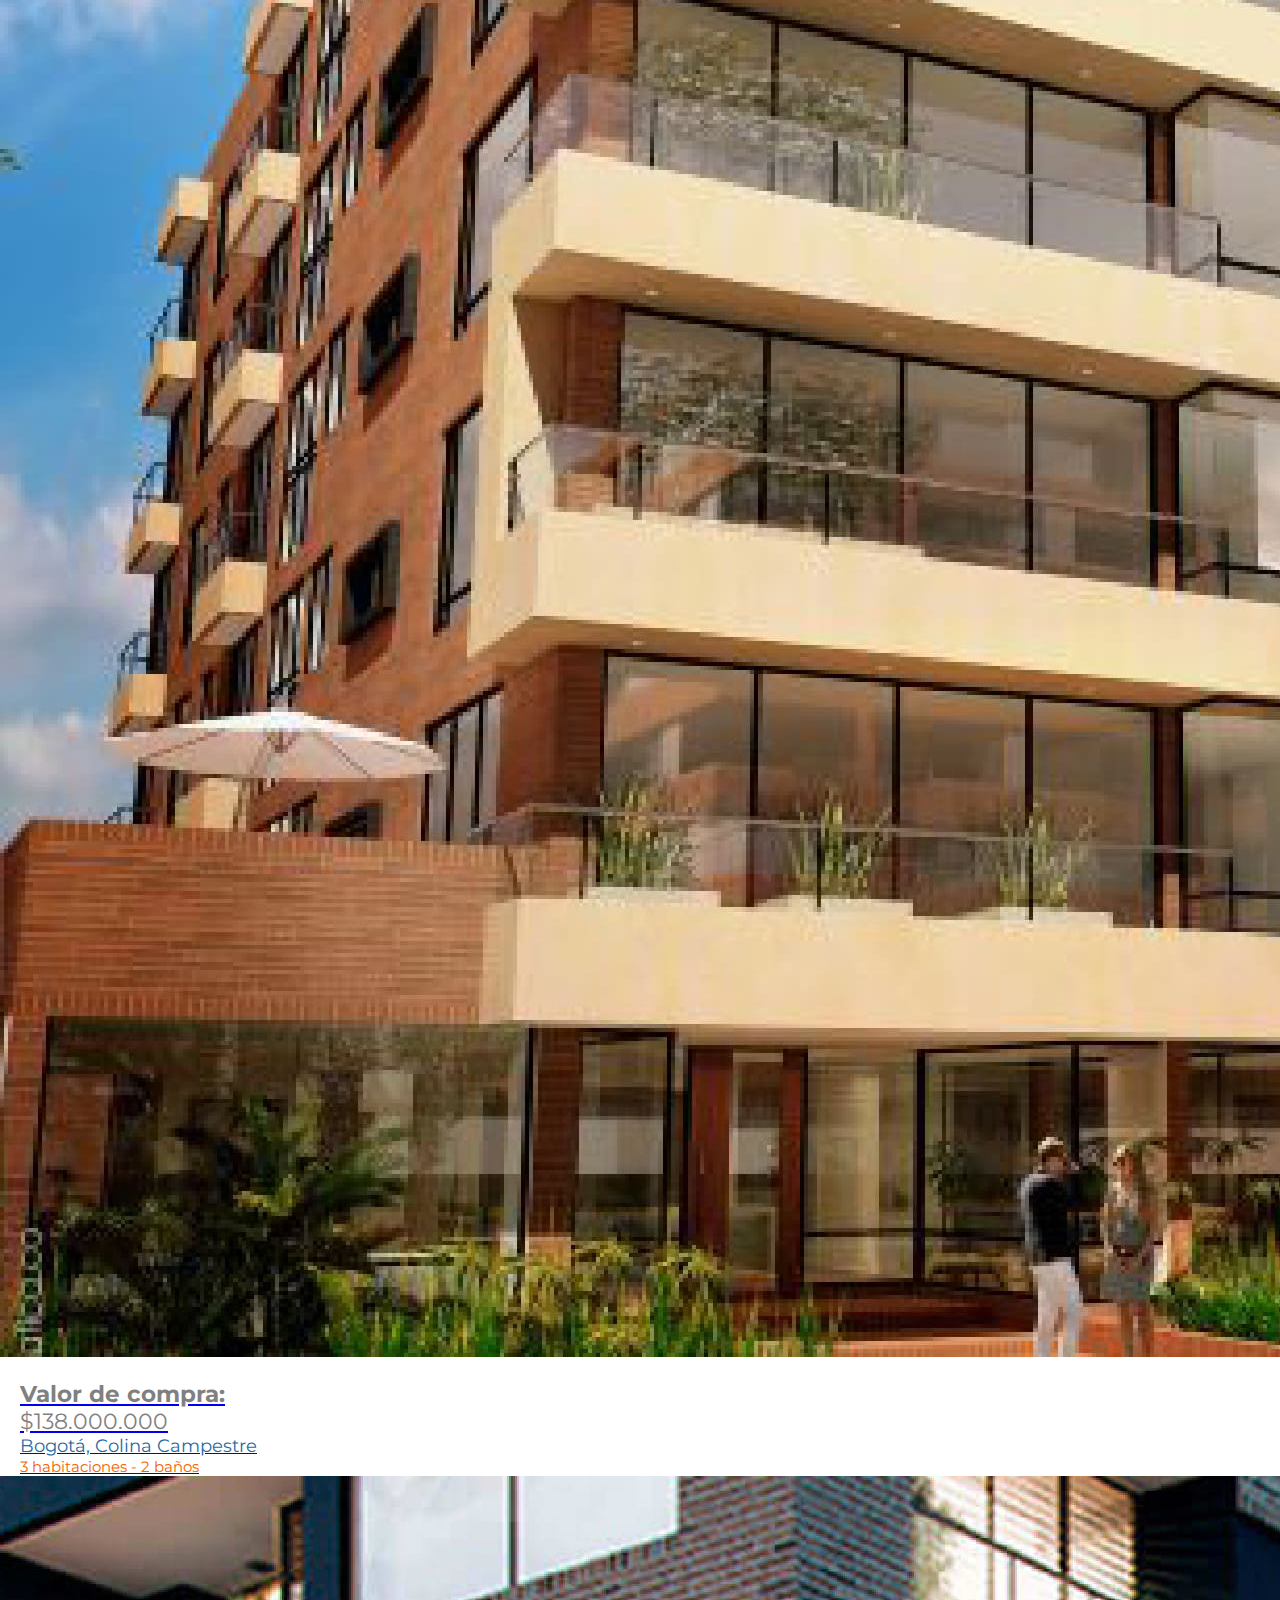
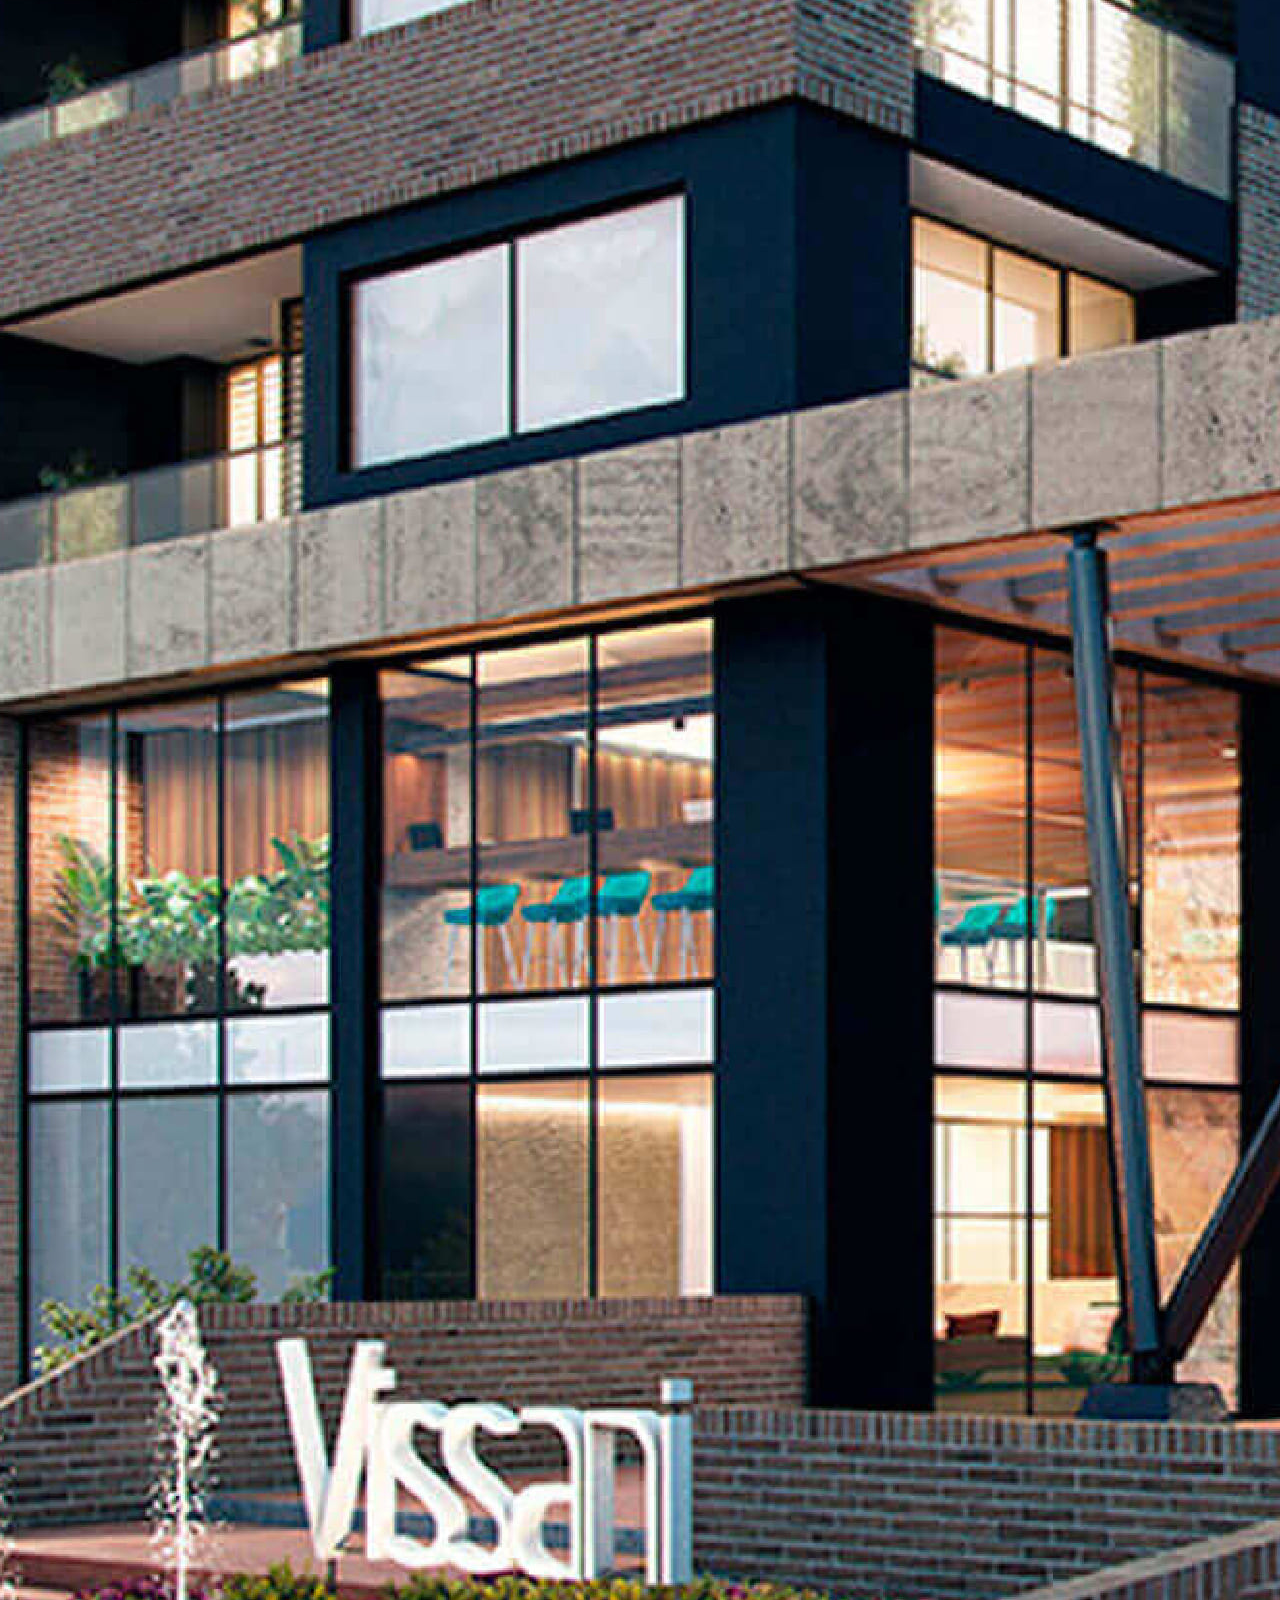
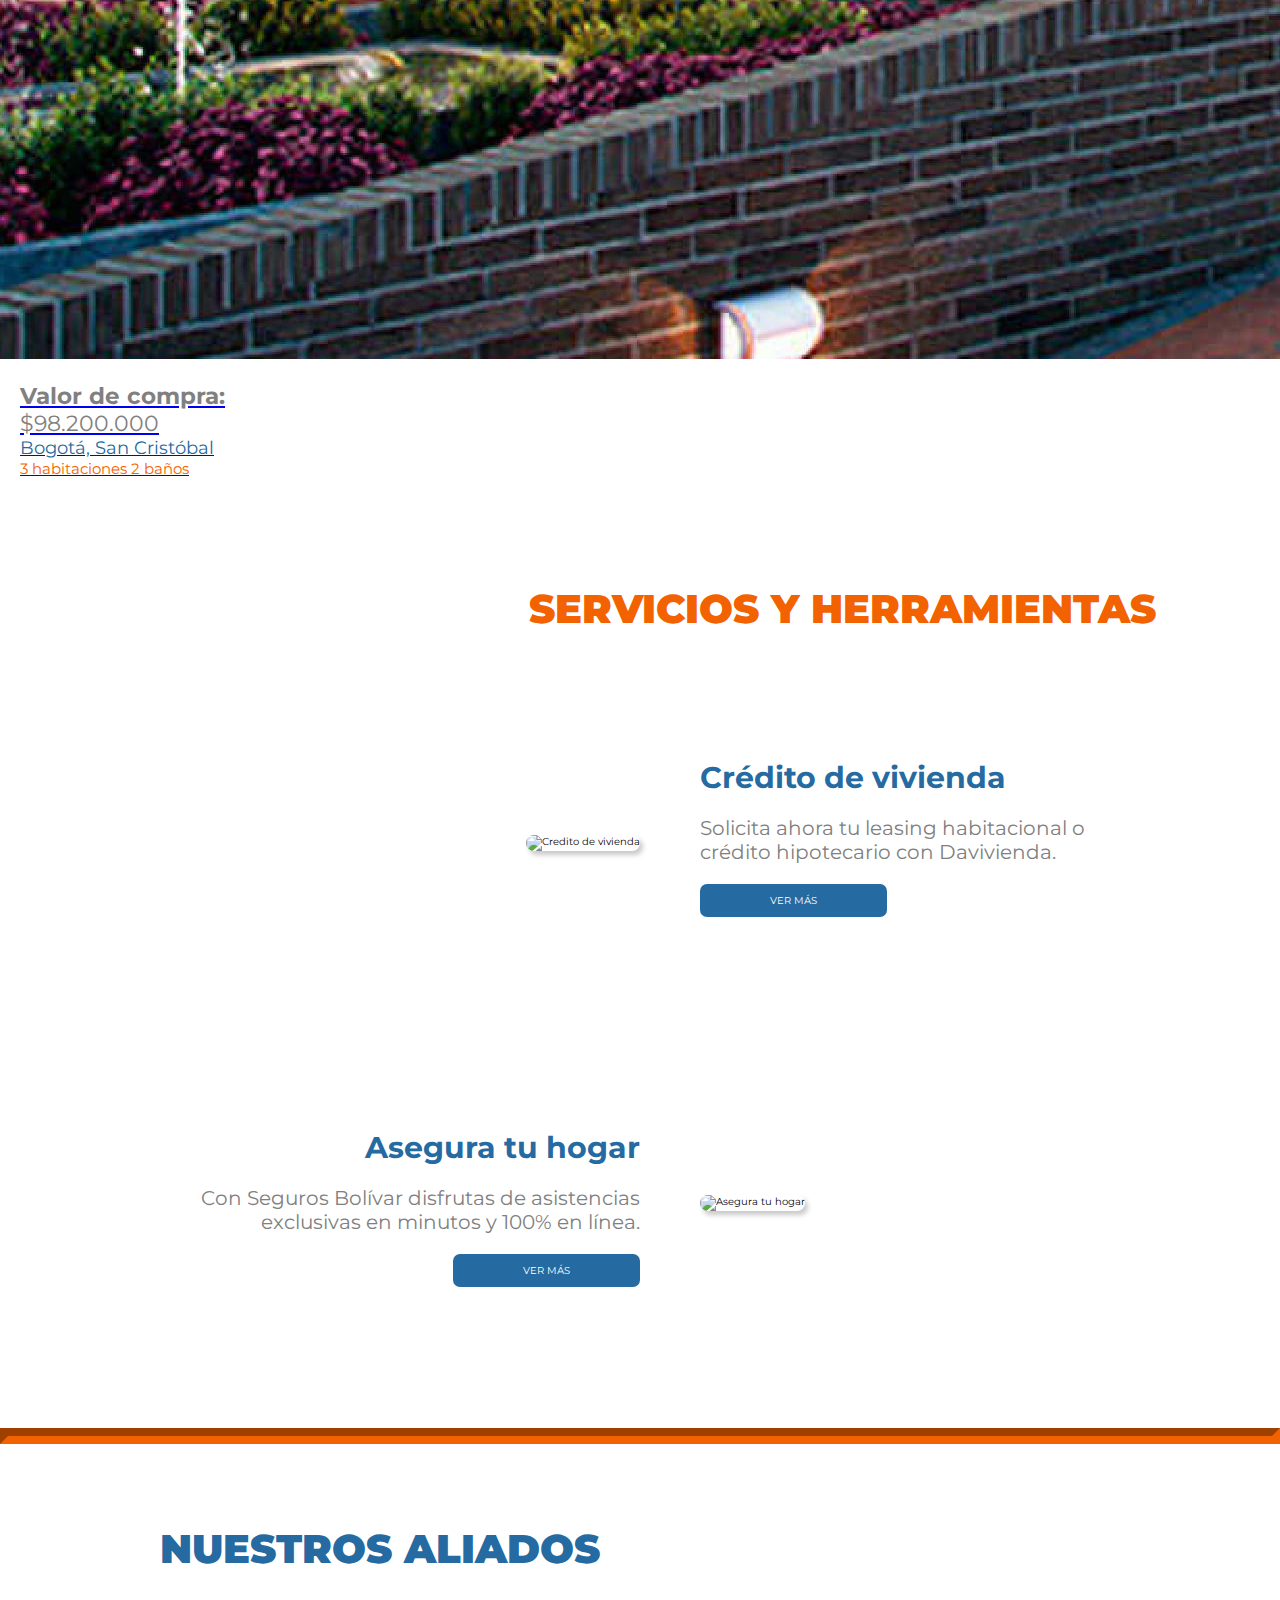
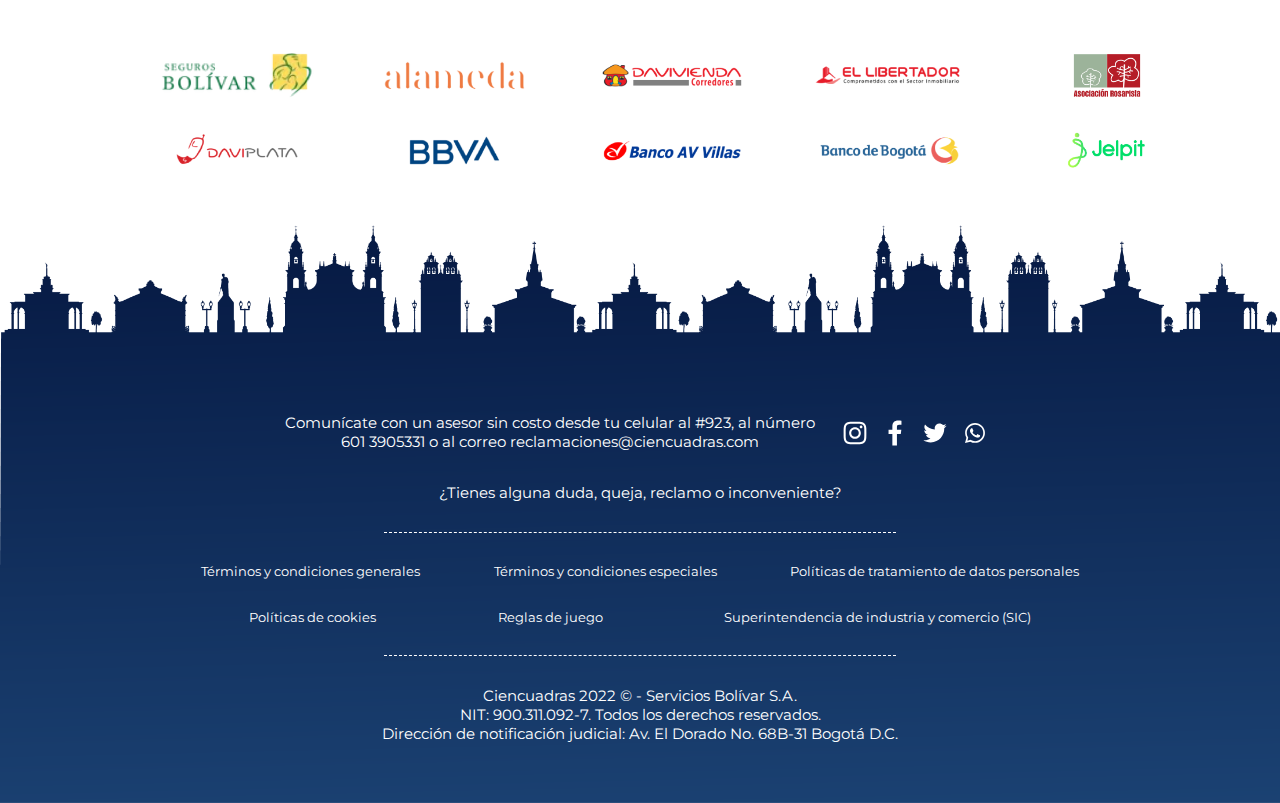
==== commit 823f5031: "creacion resultados" ====
--- a/index.html
+++ b/index.html
@@ -6,7 +6,7 @@
     <meta name="viewport" content="width=device-width, initial-scale=1.0">
     <link href="https://cdn.jsdelivr.net/npm/bootstrap@5.3.0/dist/css/bootstrap.min.css" rel="stylesheet" integrity="sha384-9ndCyUaIbzAi2FUVXJi0CjmCapSmO7SnpJef0486qhLnuZ2cdeRhO02iuK6FUUVM" crossorigin="anonymous">
     <!--CSS-->
-    <link rel="stylesheet" href="style.css">
+    <link rel="stylesheet" href="styles.css">
     <title>Inicio</title>
     </head>
 <body>
@@ -52,37 +52,43 @@
             <h2>INMUEBLES DESTACADOS</h2>
             <div class="row row-cols-1 row-cols-md-3 g-4 d-flex justify-content-center serv">
                 <div class="col-xl-3 col-md-3 col-4">
-                  <div class="card h-100">
-                    <img src="medios/7176ed96-2702-4498-a686-53bc88a9c0bf.jpg.png" class="card-img-top" alt="apartamentos en bogota">
-                    <div class="cardbusqueda">
-                      <h3 class="card-title">Valor de compra:</h3>
-                      <p class="precio">$230.000.000</p>
-                      <p class="ciudad">La Calera</p>
-                      <p class="espacio">3 habitaciones 2 baños</p>
-                    </div>
-                  </div>
-                </div>
-                <div class="col-xl-3 col-md-3 col-4">
-                  <div class="card h-100">
-                    <img src="medios/9491da99-5e8e-4d47-8755-616204e5e8bd.jpeg.png" class="card-img-top" alt="apartamentos en bogota">
-                    <div class="cardbusqueda">
-                        <h3 class="card-title">Valor de compra:</h3>
-                        <p class="precio">$95.000.000</p>
-                        <p class="ciudad">La Vega</p>
-                        <p class="espacio">3 habitaciones - 2 baños</p>
-                    </div>
-                  </div>
-                </div>
-                <div class="col-xl-3 col-md-3 col-4">
-                  <div class="card h-100">
-                    <img src="medios/a56622f5-8669-4175-b983-a996418eddbf.jpg.png" class="card-img-top" alt="apartamentos en bogota">
-                    <div class="cardbusqueda">
-                        <h3 class="card-title">Valor de compra:</h3>
-                        <p class="precio">$143.500.000</p>
-                        <p class="ciudad">Chía</p>
-                        <p class="espacio">3 habitaciones 2 baños</p>
-                    </div>
-                  </div>
+                    <a class="nav-link" href="page/resultados.html">
+                        <div class="card h-100">
+                            <img src="medios/7176ed96-2702-4498-a686-53bc88a9c0bf.jpg.png" class="card-img-top" alt="apartamentos en bogota">
+                            <div class="cardbusqueda">
+                            <h3 class="card-title">Valor de compra:</h3>
+                            <p class="precio">$230.000.000</p>
+                            <p class="ciudad">La Calera</p>
+                            <p class="espacio">3 habitaciones 2 baños</p>
+                            </div>
+                        </div>
+                    </a>    
+                </div>
+                <div class="col-xl-3 col-md-3 col-4">
+                    <a class="nav-link" href="page/resultados.html">
+                        <div class="card h-100">
+                            <img src="medios/9491da99-5e8e-4d47-8755-616204e5e8bd.jpeg.png" class="card-img-top" alt="apartamentos en bogota">
+                            <div class="cardbusqueda">
+                                <h3 class="card-title">Valor de compra:</h3>
+                                <p class="precio">$95.000.000</p>
+                                <p class="ciudad">La Vega</p>
+                                <p class="espacio">3 habitaciones - 2 baños</p>
+                            </div>
+                        </div>
+                    </a>
+                </div>
+                <div class="col-xl-3 col-md-3 col-4">
+                    <a class="nav-link" href="page/resultados.html">
+                        <div class="card h-100">
+                            <img src="medios/a56622f5-8669-4175-b983-a996418eddbf.jpg.png" class="card-img-top" alt="apartamentos en bogota">
+                            <div class="cardbusqueda">
+                                <h3 class="card-title">Valor de compra:</h3>
+                                <p class="precio">$143.500.000</p>
+                                <p class="ciudad">Chía</p>
+                                <p class="espacio">3 habitaciones 2 baños</p>
+                            </div>
+                        </div>
+                    </a>
                 </div>
             </div>
         </section>
@@ -90,37 +96,43 @@
             <h2>VISTOS RECIENTEMENTE</h2>
             <div class="row row-cols-1 row-cols-md-3 g-4 d-flex justify-content-center justify-content-space-around serv">
                 <div class="col-xl-3 col-md-3 col-4">
-                  <div class="card h-100">
-                    <img src="medios/regency-boutique.jpg" class="card-img-top" alt="apartamentos en bogota">
-                    <div class="cardbusqueda">
-                      <h3 class="card-title">Valor de compra:</h3>
-                      <p class="precio">$125.000.000</p>
-                      <p class="ciudad">Bogotá, Chicó</p>
-                      <p class="espacio">3 habitaciones 2 baños</p>
-                    </div>
-                  </div>
-                </div>
-                <div class="col-xl-3 col-md-3 col-4">
-                  <div class="card h-100">
-                    <img src="medios/Fachada_3.jpg" class="card-img-top" alt="apartamentos en bogota">
-                    <div class="cardbusqueda">
-                        <h3 class="card-title">Valor de compra:</h3>
-                        <p class="precio">$138.000.000</p>
-                        <p class="ciudad">Bogotá, Colina Campestre</p>
-                        <p class="espacio">3 habitaciones - 2 baños</p>
-                    </div>
-                  </div>
-                </div>
-                <div class="col-xl-3 col-md-3 col-4">
-                  <div class="card h-100">
-                    <img src="medios/vissani-apartamentos-bogota-fachada.jpg" class="card-img-top" alt="apartamentos en bogota">
-                    <div class="cardbusqueda">
-                        <h3 class="card-title">Valor de compra:</h3>
-                        <p class="precio">$98.200.000</p>
-                        <p class="ciudad">Bogotá, San  Cristóbal</p>
-                        <p class="espacio">3 habitaciones 2 baños</p>
-                    </div>
-                  </div>
+                    <a class="nav-link" href="page/resultados.html">
+                        <div class="card h-100">
+                            <img src="medios/regency-boutique.jpg" class="card-img-top" alt="apartamentos en bogota">
+                            <div class="cardbusqueda">
+                            <h3 class="card-title">Valor de compra:</h3>
+                            <p class="precio">$125.000.000</p>
+                            <p class="ciudad">Bogotá, Chicó</p>
+                            <p class="espacio">3 habitaciones 2 baños</p>
+                            </div>
+                        </div>
+                    </a>
+                </div>
+                <div class="col-xl-3 col-md-3 col-4">
+                    <a class="nav-link" href="page/resultados.html">
+                        <div class="card h-100">
+                            <img src="medios/Fachada_3.jpg" class="card-img-top" alt="apartamentos en bogota">
+                            <div class="cardbusqueda">
+                                <h3 class="card-title">Valor de compra:</h3>
+                                <p class="precio">$138.000.000</p>
+                                <p class="ciudad">Bogotá, Colina Campestre</p>
+                                <p class="espacio">3 habitaciones - 2 baños</p>
+                            </div>
+                        </div>
+                    </a>
+                </div>
+                <div class="col-xl-3 col-md-3 col-4">
+                    <a class="nav-link" href="page/resultados.html">
+                        <div class="card h-100">
+                            <img src="medios/vissani-apartamentos-bogota-fachada.jpg" class="card-img-top" alt="apartamentos en bogota">
+                            <div class="cardbusqueda">
+                                <h3 class="card-title">Valor de compra:</h3>
+                                <p class="precio">$98.200.000</p>
+                                <p class="ciudad">Bogotá, San  Cristóbal</p>
+                                <p class="espacio">3 habitaciones 2 baños</p>
+                            </div>
+                        </div>
+                    </a>
                 </div>
             </div>
         </section>
--- a/styles.css
+++ b/styles.css
@@ -0,0 +1,836 @@
+@import url('https://fonts.googleapis.com/css2?family=Montserrat:wght@400;700;900&display=swap');
+html {
+  font-family: "Montserrat", sans-serif;
+  font-size: 62.5%;
+}
+
+* {
+  margin: 0;
+  padding: 0;
+}
+
+h1 {
+  font-family: "Montserrat", sans-serif, black;
+  font-weight: 900;
+  font-size: 7rem;
+  margin-bottom: 0px;
+}
+
+h2 {
+  font-size: 4rem;
+  font-family: "Montserrat", sans-serif;
+  font-weight: 900;
+}
+
+h3 {
+  color: #256AA1;
+  font-size: 4rem;
+  font-weight: 900;
+}
+
+h4 {
+  font-family: "Montserrat", sans-serif;
+  font-weight: 700;
+  font-size: 3rem;
+}
+
+h5 {
+  font-size: 3rem;
+  font-family: "Montserrat", sans-serif;
+  font-weight: 500;
+}
+
+p {
+  color: gray;
+  font-size: 2rem;
+  font-family: "Montserrat", sans-serif;
+}
+
+/*Header y Footer*/
+/*Nav*/
+header {
+  width: 100%;
+  height: 100px;
+  display: flex;
+  flex-direction: row;
+  background-color: white;
+  align-items: center;
+  position: fixed;
+  z-index: 10;
+}
+
+.logo {
+  width: 200px;
+  float: left;
+  padding: 8px;
+}
+
+#barranav {
+  display: flex;
+  justify-content: space-around;
+}
+#barranav a {
+  text-decoration: none;
+  color: #256AA1;
+  font-size: 1.5rem;
+  font-weight: bold;
+  font-family: "Montserrat", sans-serif;
+}
+
+#navegador {
+  width: 100%;
+  color: white;
+  margin: 0;
+}
+
+.barranav {
+  display: flex;
+  justify-content: flex-end;
+  margin-right: 50px;
+}
+
+/*Footer*/
+footer {
+  background-image: url(./medios/footer.png);
+  background-size: cover;
+  width: 100%;
+  height: 600px;
+  display: flex;
+  justify-content: space-around;
+  align-items: center;
+}
+footer ul {
+  width: 80%;
+  display: flex;
+  justify-content: space-evenly;
+  align-items: center;
+  text-decoration: none;
+  margin: 30px auto 30px auto;
+}
+footer li {
+  color: white;
+  list-style: none;
+  font-size: 1.3rem;
+}
+
+.footer-div {
+  width: 100%;
+}
+
+.redes {
+  display: flex;
+  width: 100%;
+  justify-content: center;
+  margin-top: 150px;
+}
+.redes p {
+  color: white;
+  font-size: 1.5rem;
+  text-align: center;
+  margin-right: 20px;
+}
+.redes img {
+  width: 40px;
+}
+
+.footerhr {
+  width: 40%;
+  height: 0;
+  border: medium none;
+  border-top: 1px dashed white;
+  border-spacing: 0 30px;
+  border-width: 1px;
+  display: block;
+  justify-content: center;
+  margin: auto;
+}
+
+.queja p {
+  color: white;
+  font-size: 1.5rem;
+  text-align: center;
+  justify-content: center;
+  margin-top: 30px;
+  margin-bottom: 30px;
+}
+
+.creditos p {
+  color: white;
+  font-size: 1.5rem;
+  text-align: center;
+  justify-content: center;
+  margin-top: 30px;
+}
+
+/*index*/
+/*Banner principal*/
+.principal {
+  width: 100%;
+  height: 900px;
+  background-image: url(./medios/Principalpix.png);
+  background-color: rgba(0, 0, 0, 0.5);
+  background-blend-mode: multiply;
+  color: white;
+  display: flex;
+  align-items: left;
+  justify-content: center;
+  flex-direction: column;
+  background-size: cover;
+}
+.principal h1 {
+  font-family: "Montserrat", sans-serif, black;
+  font-weight: 900;
+  font-size: 7rem;
+  margin-left: 160px;
+  margin-top: 100px;
+}
+.principal p {
+  margin-top: 8px;
+  margin-bottom: 300px;
+  margin-left: 160px;
+  color: white;
+}
+
+ul {
+  list-style-type: disc;
+}
+
+/*Destacados*/
+.carousel1 {
+  border-radius: 10px;
+  width: 90%;
+  box-shadow: 3px 4px 5px 0px rgba(0, 0, 0, 0.21);
+  -webkit-box-shadow: 3px 4px 5px 0px rgba(0, 0, 0, 0.21);
+  -moz-box-shadow: 3px 4px 5px 0px rgba(0, 0, 0, 0.21);
+}
+
+.destacados-padre {
+  width: 80%;
+  display: flex;
+  flex-direction: row;
+  align-items: center;
+  justify-content: center;
+  margin: auto;
+}
+
+.destacados-section {
+  margin-bottom: 60px;
+  width: 100%;
+}
+.destacados-section h2 {
+  margin-right: 165px;
+  margin-bottom: 80px;
+  margin-top: 80px;
+  color: #F36200;
+  text-align: right;
+  font-size: 4rem;
+  font-family: "Montserrat", sans-serif;
+  font-weight: 900;
+}
+
+/*Recientes*/
+.carousel2 {
+  border-radius: 10px;
+  width: 90%;
+  box-shadow: 3px 4px 5px 0px rgba(0, 0, 0, 0.21);
+  -webkit-box-shadow: 3px 4px 5px 0px rgba(0, 0, 0, 0.21);
+  -moz-box-shadow: 3px 4px 5px 0px rgba(0, 0, 0, 0.21);
+}
+
+.recientes-section {
+  margin-bottom: 80px;
+  margin-top: 80px;
+}
+.recientes-section h2 {
+  margin-left: 160px;
+  color: #256AA1;
+  margin-bottom: 80px;
+}
+
+.recientes-padre {
+  width: 80%;
+  display: flex;
+  margin: auto;
+  flex-direction: row;
+  align-items: center;
+  justify-content: center;
+  justify-content: space-evenly;
+}
+
+/*SERVICIOS O HERRAMIENTAS*/
+.servicios-section {
+  display: grid;
+  width: 90%;
+  grid-template-rows: 100px 350px 350px;
+  grid-template-columns: 50% 50%;
+  grid-template-areas: "servicios servicios" "img1 credito" "asegura img2";
+  row-gap: 10px;
+  -moz-column-gap: 60px;
+       column-gap: 60px;
+  align-items: center;
+  margin: 0 auto;
+}
+.servicios-section h2 {
+  color: #F36200;
+}
+.servicios-section h4 {
+  color: #256AA1;
+  margin-bottom: 20px;
+}
+.servicios-section p {
+  margin-bottom: 30px;
+}
+
+.grid1 {
+  grid-area: servicios;
+  margin-right: 120px;
+  align-self: center;
+  justify-self: end;
+  text-align: right;
+}
+
+.grid2 {
+  grid-area: img1;
+  justify-self: end;
+  text-align: right;
+}
+
+.grid3 {
+  grid-area: credito;
+  width: 80%;
+  justify-self: flex-start;
+  margin-bottom: 20px;
+}
+
+.grid4 {
+  grid-area: asegura;
+  width: 80%;
+  text-align: right;
+  justify-self: flex-end;
+}
+
+.grid5 {
+  grid-area: img2;
+  justify-self: flex-start;
+}
+
+.servicios {
+  width: 70%;
+  border-radius: 10px;
+  box-shadow: 3px 4px 5px 0px rgba(0, 0, 0, 0.21);
+  -webkit-box-shadow: 3px 4px 5px 0px rgba(0, 0, 0, 0.21);
+  -moz-box-shadow: 3px 4px 5px 0px rgba(0, 0, 0, 0.21);
+}
+
+.boton {
+  background-color: #256AA1;
+  color: white;
+  padding: 10px 70px;
+  border-radius: 7px;
+  text-decoration: none;
+  width: 120px;
+}
+.boton a {
+  font-size: 1.5rem;
+  font-weight: bold;
+  font-family: "Montserrat", sans-serif;
+}
+
+.boton:hover {
+  background-color: #F36200;
+}
+
+/*ALIADOS*/
+hr {
+  border-color: #F36200;
+  border-width: 8px;
+  margin-top: 50px;
+  margin-bottom: 50px;
+}
+
+.aliados-section {
+  margin-top: 80px;
+}
+.aliados-section h2 {
+  margin-left: 160px;
+  color: #256AA1;
+  margin-bottom: 80px;
+}
+
+.aliados-padre {
+  width: 80%;
+  display: flex;
+  flex-direction: row;
+  align-items: center;
+  margin-bottom: 30px;
+  margin-left: 160px;
+  justify-content: space-between;
+}
+
+.logos {
+  width: 15%;
+}
+
+/*nosotros*/
+/*banner principal*/
+.nosotros {
+  width: 100%;
+  height: 500px;
+  background-image: url(./medios/young-happy-couple-making-agreement-with-their-financial-advisor-home-men-are-shaking-hands.jpg);
+  background-color: rgba(0, 0, 0, 0.5);
+  background-blend-mode: multiply;
+  color: white;
+  display: flex;
+  align-items: left;
+  justify-content: center;
+  flex-direction: column;
+  background-size: cover;
+}
+.nosotros h1 {
+  text-align: center;
+  margin-top: 100px;
+}
+
+/*Nuestros servicios*/
+.nuestrosservicios h2 {
+  margin-bottom: 80px;
+  margin-top: 80px;
+  color: #256AA1;
+  text-align: center;
+}
+
+.serv {
+  margin-bottom: 40px;
+}
+
+.cardtitle h3 {
+  color: #a1a1a1;
+  font-size: 2.3rem;
+}
+
+.text {
+  margin-bottom: 60px;
+}
+
+.text h2 {
+  color: #F36200;
+  margin-top: 80px;
+  margin-bottom: 80px;
+  text-align: center;
+}
+
+.picevo {
+  border-radius: 7px;
+}
+
+.evolucionamos p {
+  font-size: 1.5rem;
+  margin-left: 30px;
+  margin-top: 30px;
+  font-weight: 400;
+}
+
+/*Blog*/
+.blog {
+  width: 100%;
+  height: 500px;
+  background-image: url(./medios/servicios/12010.png);
+  background-color: rgba(0, 0, 0, 0.5);
+  background-blend-mode: multiply;
+  color: white;
+  display: flex;
+  align-items: left;
+  justify-content: center;
+  flex-direction: column;
+  background-size: cover;
+}
+.blog h1 {
+  text-align: center;
+  margin-top: 100px;
+}
+
+.blogcard h2 {
+  margin-top: 30px;
+  color: #256AA1;
+  font-size: 2.5rem;
+  font-weight: 600;
+}
+.blogcard p {
+  margin-top: 30px;
+  font-size: 1.5rem;
+  font-weight: 400;
+}
+
+.blogcol {
+  margin-top: 50px;
+}
+
+/*inmobiliaria*/
+.inmobiliaria {
+  width: 100%;
+  height: 700px;
+  background-image: url(./medios/inmobiliaria.jpg);
+  background-color: rgba(0, 0, 0, 0.5);
+  background-blend-mode: multiply;
+  color: white;
+  display: flex;
+  align-items: left;
+  justify-content: center;
+  flex-direction: column;
+  background-size: cover;
+}
+.inmobiliaria h1 {
+  font-family: "Montserrat", sans-serif, black;
+  font-weight: 900;
+  font-size: 7rem;
+  margin-left: 160px;
+  margin-top: 100px;
+}
+
+.resultados h2 {
+  margin-left: 165px;
+  margin-bottom: 80px;
+  margin-top: 80px;
+  color: #256AA1;
+  text-align: left;
+  font-size: 4rem;
+  font-family: "Montserrat", sans-serif;
+  font-weight: 900;
+}
+
+.cardbusqueda {
+  margin-left: 20px;
+}
+.cardbusqueda h3 {
+  color: #818080;
+  font-size: 2.3rem;
+  font-family: "Montserrat", sans-serif;
+  font-weight: 700;
+  margin-top: 20px;
+}
+
+.precio {
+  color: #818080;
+  font-size: 2.2rem;
+  font-family: "Montserrat", sans-serif;
+  font-weight: 400;
+}
+
+.ciudad {
+  color: #256AA1;
+  font-size: 1.8rem;
+  font-family: "Montserrat", sans-serif;
+  font-weight: 400;
+}
+
+.espacio {
+  color: #F36200;
+  font-size: 1.5rem;
+  font-family: "Montserrat", sans-serif;
+  font-weight: 400;
+}
+
+.map h2 {
+  margin-right: 165px;
+  margin-bottom: 80px;
+  margin-top: 80px;
+  color: #F36200;
+  text-align: right;
+  font-size: 4rem;
+  font-family: "Montserrat", sans-serif;
+  font-weight: 900;
+}
+
+/*Resultados*/
+.principalresult {
+  width: 100%;
+  height: 300px;
+  background-image: url(./medios/bannerresultados.png);
+  background-color: rgba(0, 0, 0, 0.5);
+  background-blend-mode: multiply;
+  color: white;
+  display: flex;
+  align-items: left;
+  justify-content: center;
+  flex-direction: column;
+  background-size: cover;
+}
+.principalresult h1 {
+  font-family: "Montserrat", sans-serif, black;
+  font-weight: 900;
+  font-size: 7rem;
+  margin-left: 160px;
+  margin-top: 100px;
+}
+
+.titleapto {
+  margin-bottom: 40px;
+}
+.titleapto h2 {
+  margin-left: 165px;
+  margin-bottom: 10px; /* Ajuste del margen inferior */
+  margin-top: 60px; /* Ajuste del margen superior */
+  color: #256AA1;
+  text-align: left;
+  font-size: 3rem;
+  font-family: "Montserrat", sans-serif;
+  font-weight: 700;
+}
+.titleapto p {
+  margin-left: 165px;
+  margin-right: 30px;
+  margin-bottom: 10px; /* Ajuste del margen inferior */
+  margin-top: 10px; /* Ajuste del margen superior */
+  color: #818080;
+  text-align: left;
+  font-size: 2rem;
+  font-family: "Montserrat", sans-serif;
+  font-weight: 400;
+}
+
+.icons {
+  width: 3%;
+}
+.imagencasa{
+  margin-bottom: 10px;
+}
+.name {
+  display: flex;
+  width: 100%;
+  justify-content: flex-start;
+}
+/*mediaqueries*/
+@media only screen and (max-width:800px) {
+        /*index*/
+        .principal{
+              width: 100%;
+              height: 500px;
+              background-image: url(./medios/Principalpix.png);
+              background-color: rgba(0,0,0,0.5);
+              background-blend-mode: multiply;
+              color: white;
+              display: flex;
+              align-items: left;
+              justify-content: center;
+              flex-direction: column;
+              background-size: cover;
+        }
+        .principal h1{
+              font-family: 'Montserrat', sans-serif, black;
+              font-weight: 900;
+              font-size: 5rem;
+              margin-left: 40px;
+              margin-top: 380px;
+        }
+        .principal p{
+              margin-top: 8px;
+              margin-bottom: 300px;
+              margin-left: 40px;
+              color: white;
+        }
+        h2{
+              font-size: 3rem;
+              font-family: "Montserrat", sans-serif;
+              font-weight: 900;
+        }
+        .destacados-section h2{
+              margin-right: 50px;
+              margin-bottom: 50px;
+              margin-top: 50px;
+              font-size: 3rem;
+        }
+        .cardbusqueda {
+              margin-left: 10px;
+        }
+        .cardbusqueda h3 {
+              color: #818080;
+              font-size: 1.5rem;
+              font-family: "Montserrat", sans-serif;
+              font-weight: 700;
+              margin-top: 20px;
+        }
+        .precio {
+              font-size: 1.5rem;
+        }
+        .ciudad {
+              font-size: 1.3rem;
+              font-weight: 700;
+              margin-top: 5px;
+        }
+        .espacio {
+              font-size: 1rem;
+              font-weight: 700;
+        }
+        .recientes-section {
+              margin-bottom: 50px;
+              margin-top: 50px;
+        }
+        .recientes-section h2 {
+              margin-left: 50px;
+              color: #256AA1;
+              margin-bottom: 50px;
+        }
+        .grid1 {
+              grid-area: servicios;
+              margin-right: 50px;
+        }
+        .servicios {
+              width: 80%;
+        }
+        .aliados-section{
+              margin-top: 50px;
+        }
+        .aliados-section h2 {
+              margin-left: 50px;
+              margin-bottom: 50px;
+        }
+        .aliados-padre{
+              width: 80%;
+              margin-bottom: 50px;
+              margin-left: 50px;
+        }
+        .servicios-section{
+              row-gap: 0px;
+              column-gap: 30px;
+        }
+        .servicios-section h2{
+              margin-right: 50px;
+        }
+        .servicios-section h4{
+              margin-right: 50px;
+              font-size: 2.5rem;
+        }
+        .servicios-section p{
+              margin-right: 50px;
+              font-size: 1.5rem;
+        }
+        .servicios{
+          width: 100%;
+          border-radius: 10px;
+          box-shadow: 3px 4px 5px 0px rgba(0,0,0,0.21);
+          -webkit-box-shadow: 3px 4px 5px 0px rgba(0,0,0,0.21);
+          -moz-box-shadow: 3px 4px 5px 0px rgba(0,0,0,0.21);
+        }
+        .grid3{
+          grid-area: credito;
+          width: 100%;
+          justify-self: flex-start;
+        }
+        .grid4{
+            grid-area: asegura;
+            width: 100%;
+            text-align: right;
+            justify-self: flex-end;
+        }
+        .boton {
+          padding: 10px 70px;
+          border-radius: 7px;
+          text-decoration: none;
+          width: 120px;
+          margin-right: 40px;
+        }
+        .boton a {
+          font-size: 3rem;
+          font-weight: bold;
+          font-family: "Montserrat", sans-serif;
+        }
+        .redes{
+          display: flex;
+          width: 100%;
+          justify-content: center;
+          margin-top: 150px;
+        }
+        .redes p{
+          font-size: 1rem;
+          margin-right: 20px;
+        }
+        .redes img{
+          width: 30px;
+        }
+        .queja p{
+          font-size: 1.3rem;
+          margin-top: 20px;
+          margin-bottom: 30px;
+        }
+        footer ul {
+          width: 70%;
+          margin: 30px auto 30px auto;
+        }
+        footer li {
+          color: white;
+          list-style: none;
+          font-size: 1.3rem;
+          text-align: center;
+        } 
+        .creditos p {
+          font-size: 1rem;
+          text-align: center;
+          justify-content: center;
+          margin-top: 30px;
+        }
+        /*nosotros*/
+        .nosotros h1{
+          font-size: 5rem;
+        }
+        /*inmobiliaria*/
+        .inmobiliaria{
+          width: 100%;
+          height: 500px;
+          background-image: url(./medios/inmobiliaria.jpg);
+          background-color: rgba(0,0,0,0.5);
+          background-blend-mode: multiply;
+          color: white;
+          display: flex;
+          align-items: left;
+          justify-content: center;
+          flex-direction: column;
+          background-size: cover;
+        }
+        .inmobiliaria h1 {
+          font-family: "Montserrat", sans-serif, black;
+          font-weight: 900;
+          font-size: 5rem;
+          margin-left: 40px;
+          margin-top: 120px;
+        }
+        .resultados h2 {
+          margin-left: 50px;
+          margin-bottom: 50px;
+          margin-top: 50px;
+          font-size: 3rem;
+        }
+        .map h2 {
+          margin-right: 50px;
+          margin-bottom: 50px;
+          margin-top: 50px;
+          font-size: 3rem;
+        }
+        /*Resultados*/
+        .principalresult h1 {
+          font-weight: 900;
+          font-size: 5rem;
+          margin-left: 50px;
+        }
+        .titleapto h2{
+          margin-left: 50px;
+          font-size: 3rem;
+        }
+        .titleapto p {
+          margin-left: 50px;
+          margin-right: 10px;
+          font-size: 1.7rem;
+        }
+        .icons {
+          width: 7%;
+        }
+        .imagencasa{
+          margin-bottom: 20px;
+        }
+
+
+
+
+
+}
+
+/*# sourceMappingURL=styles.css.map */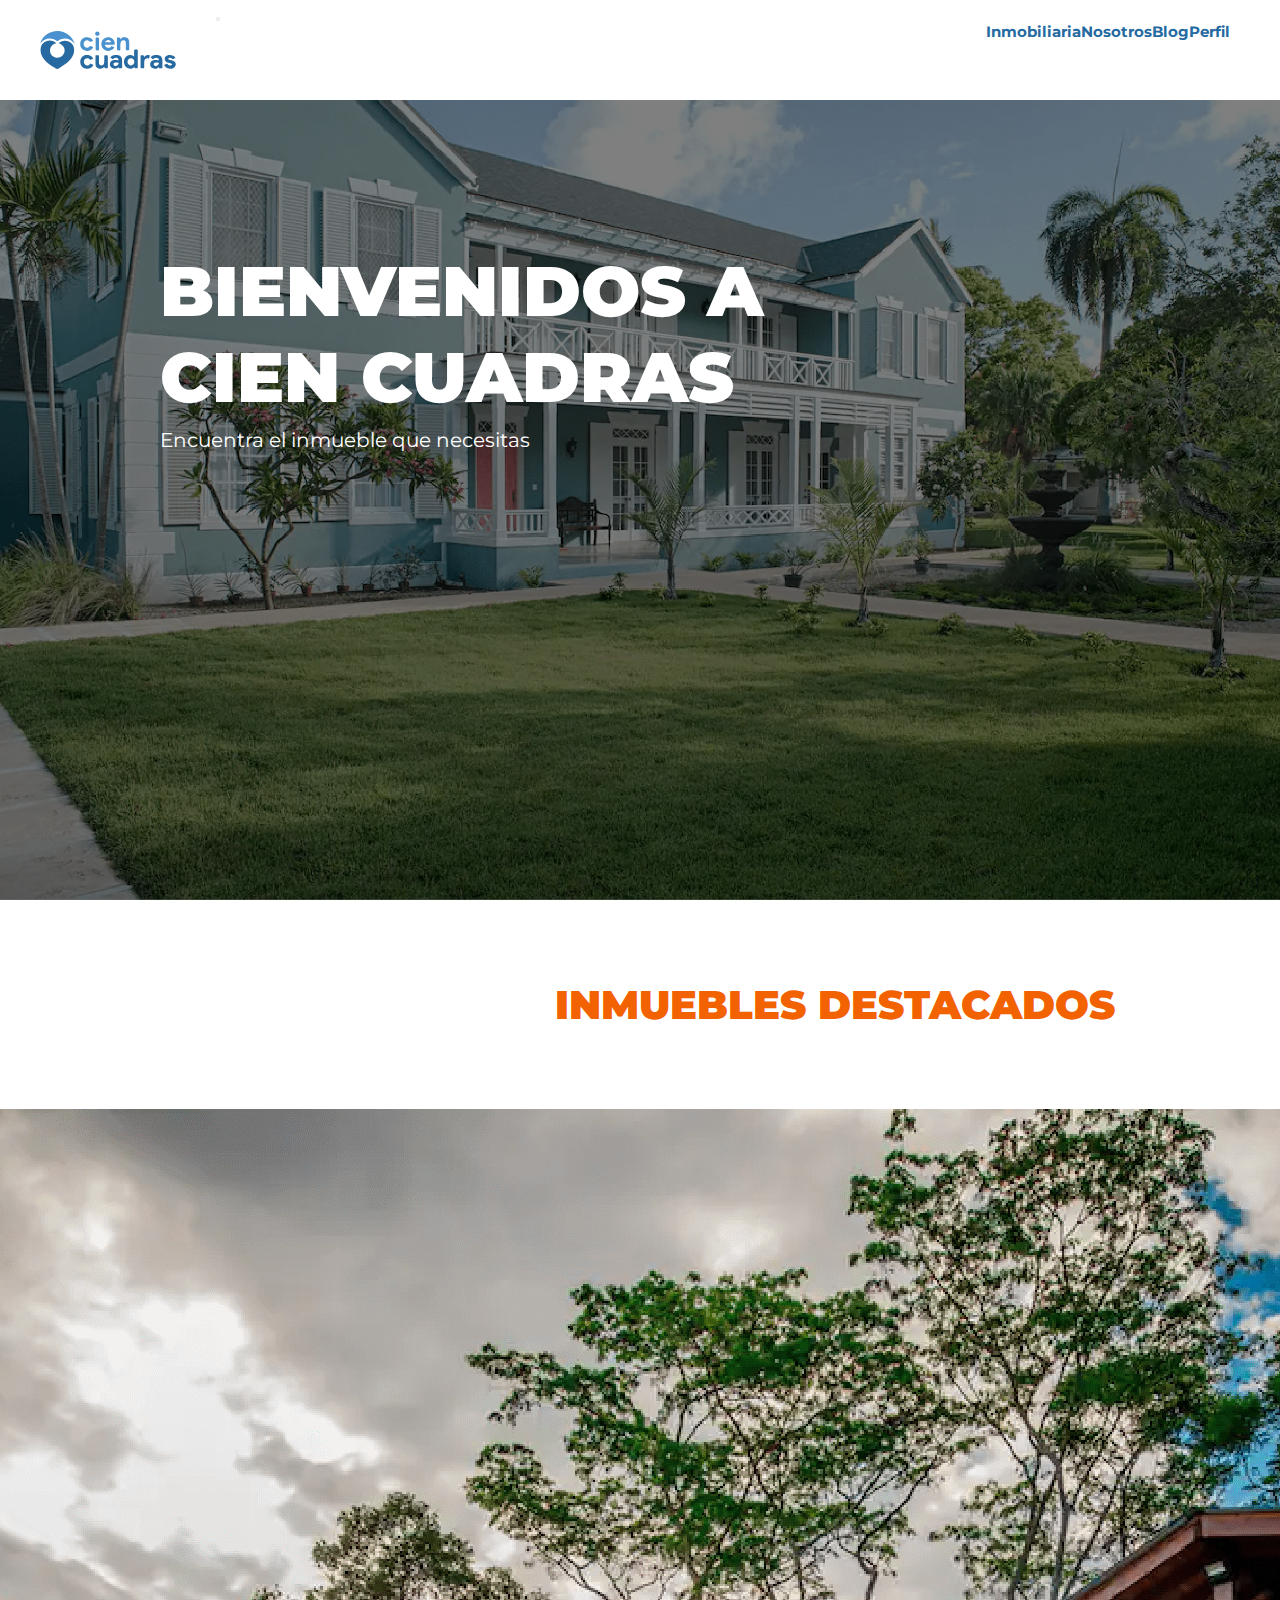
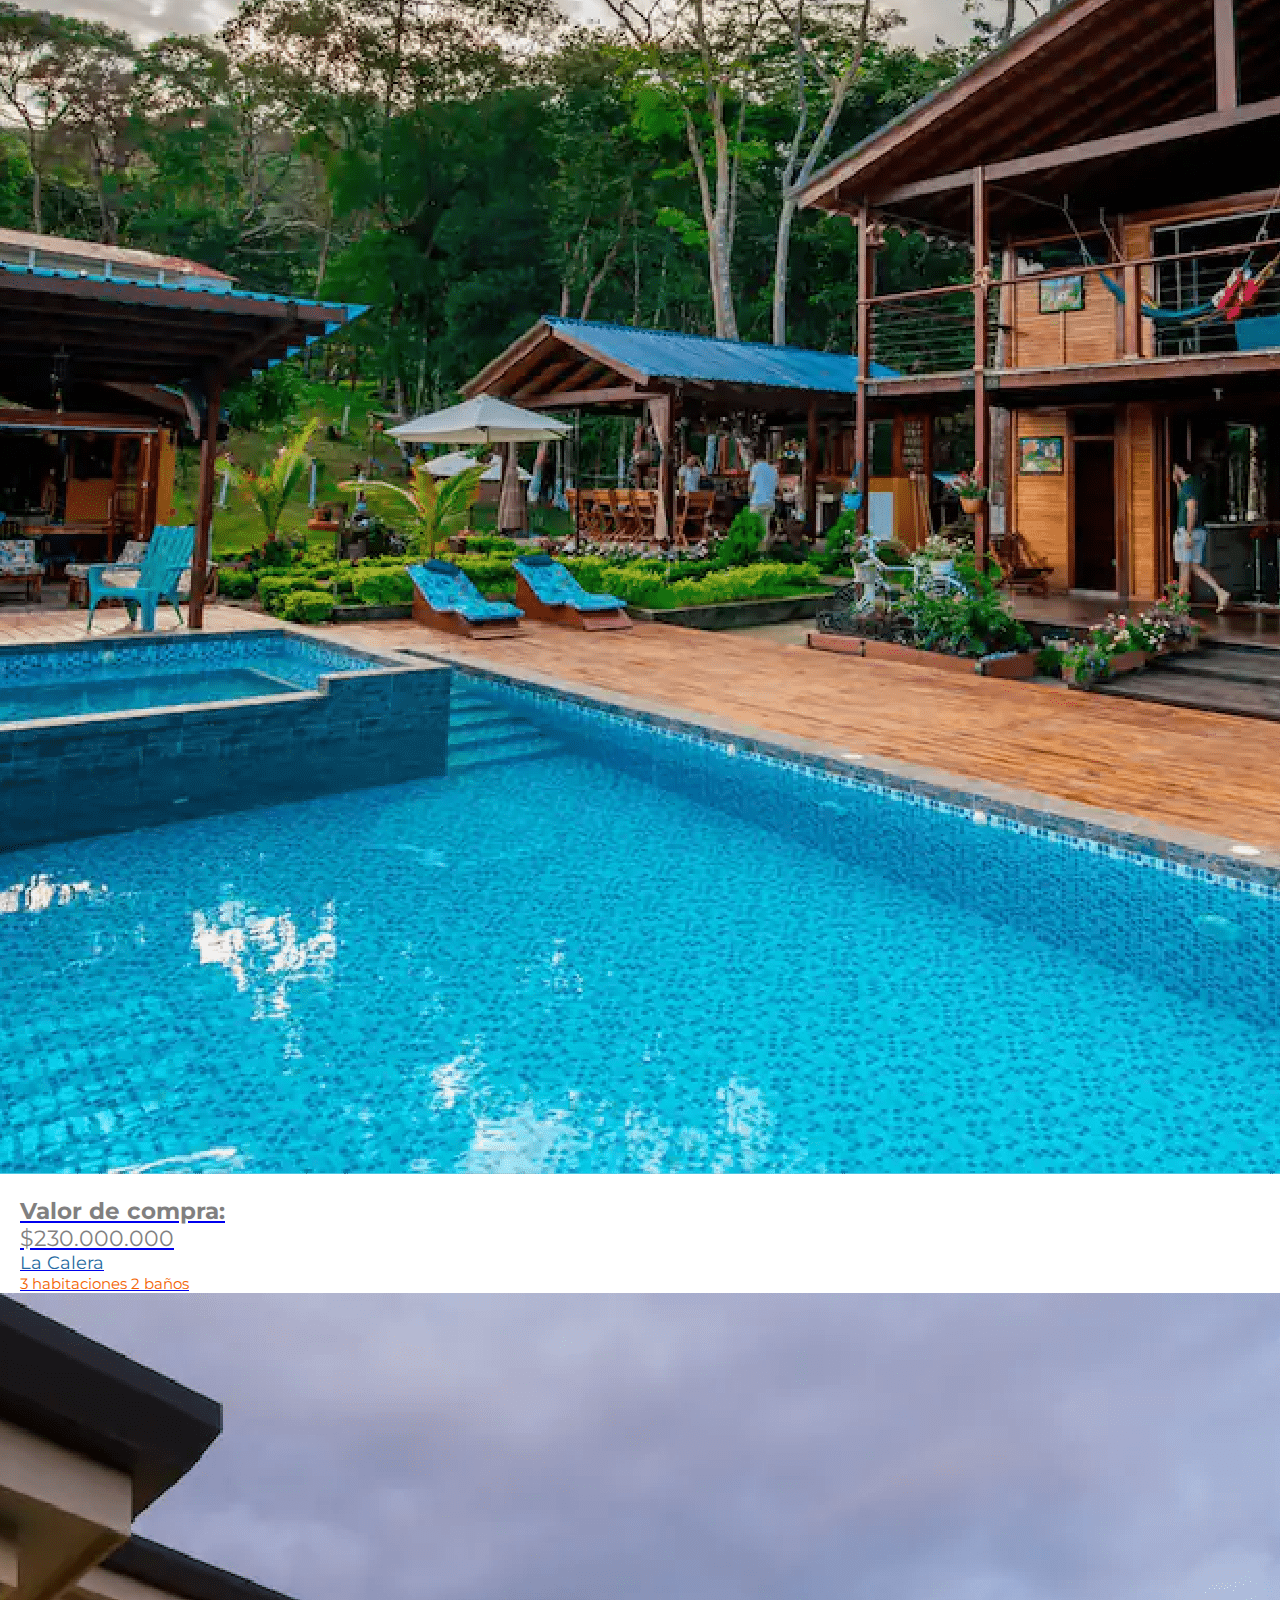
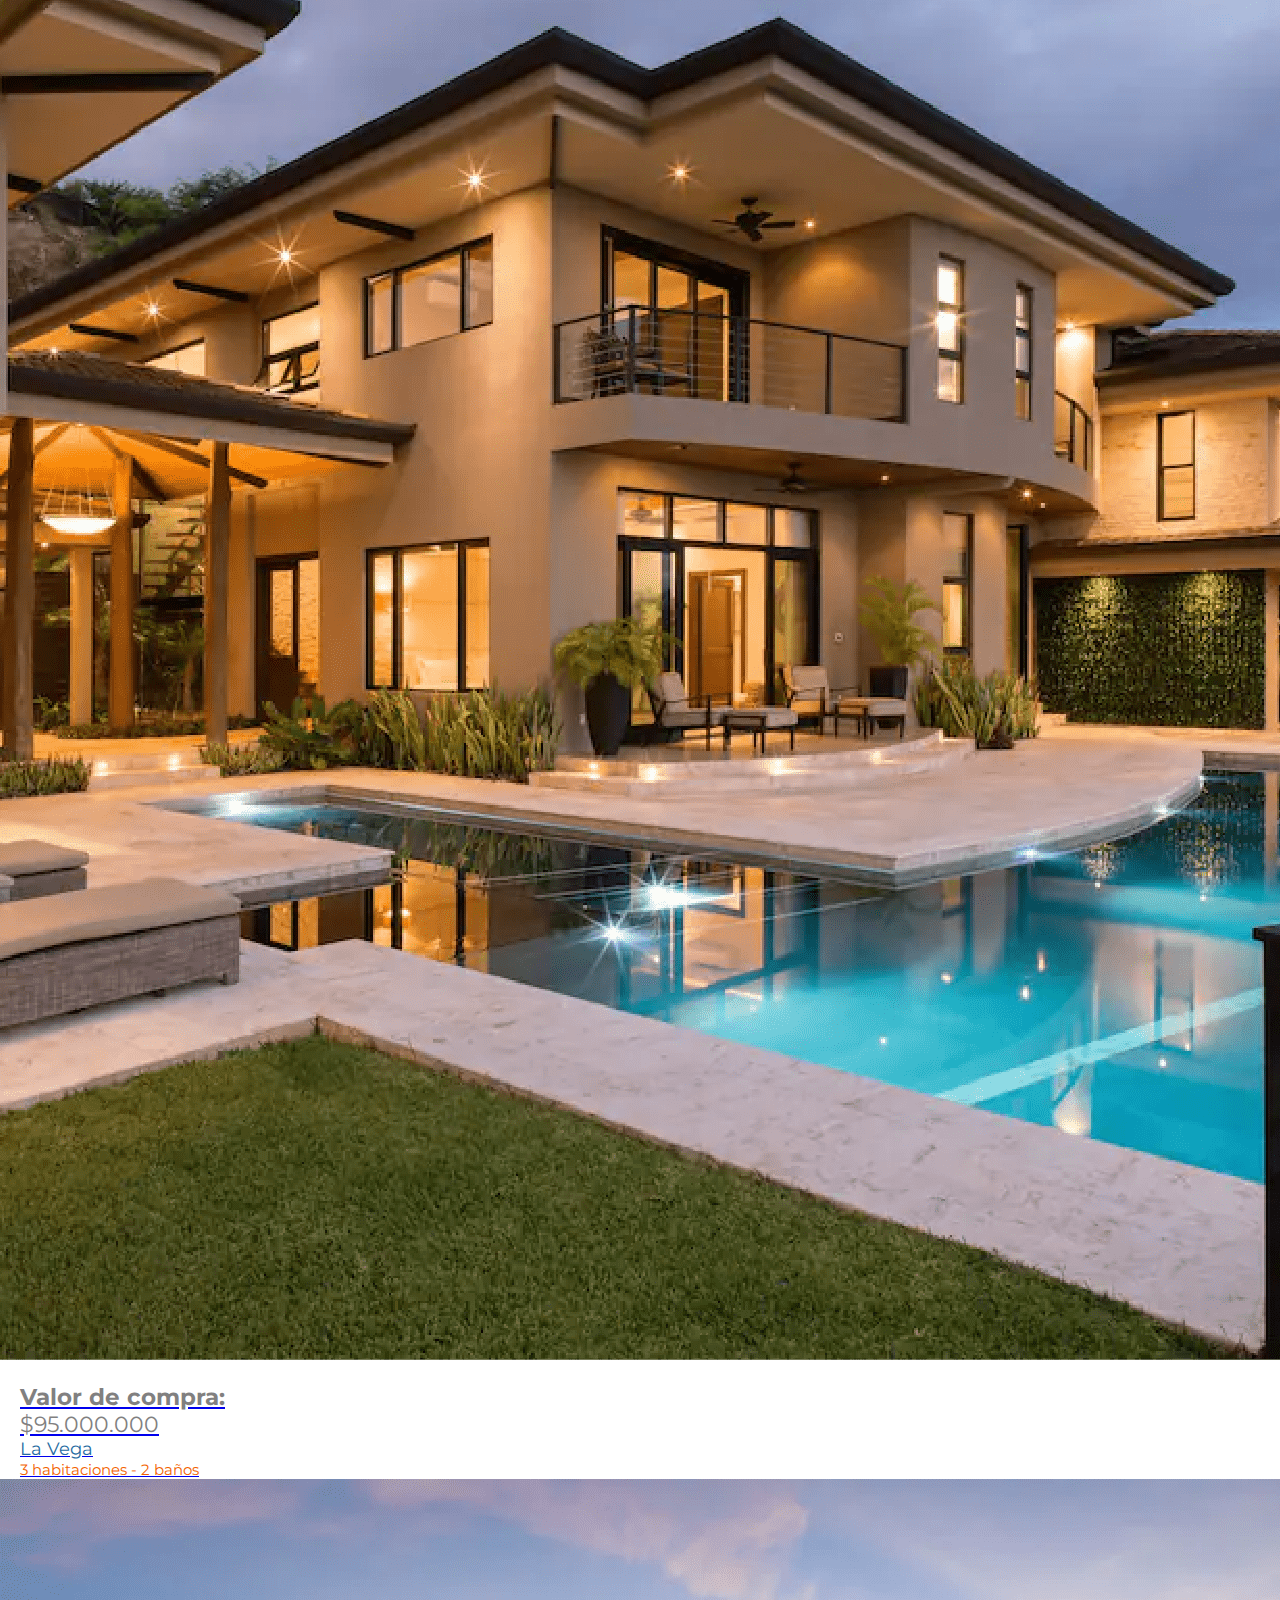
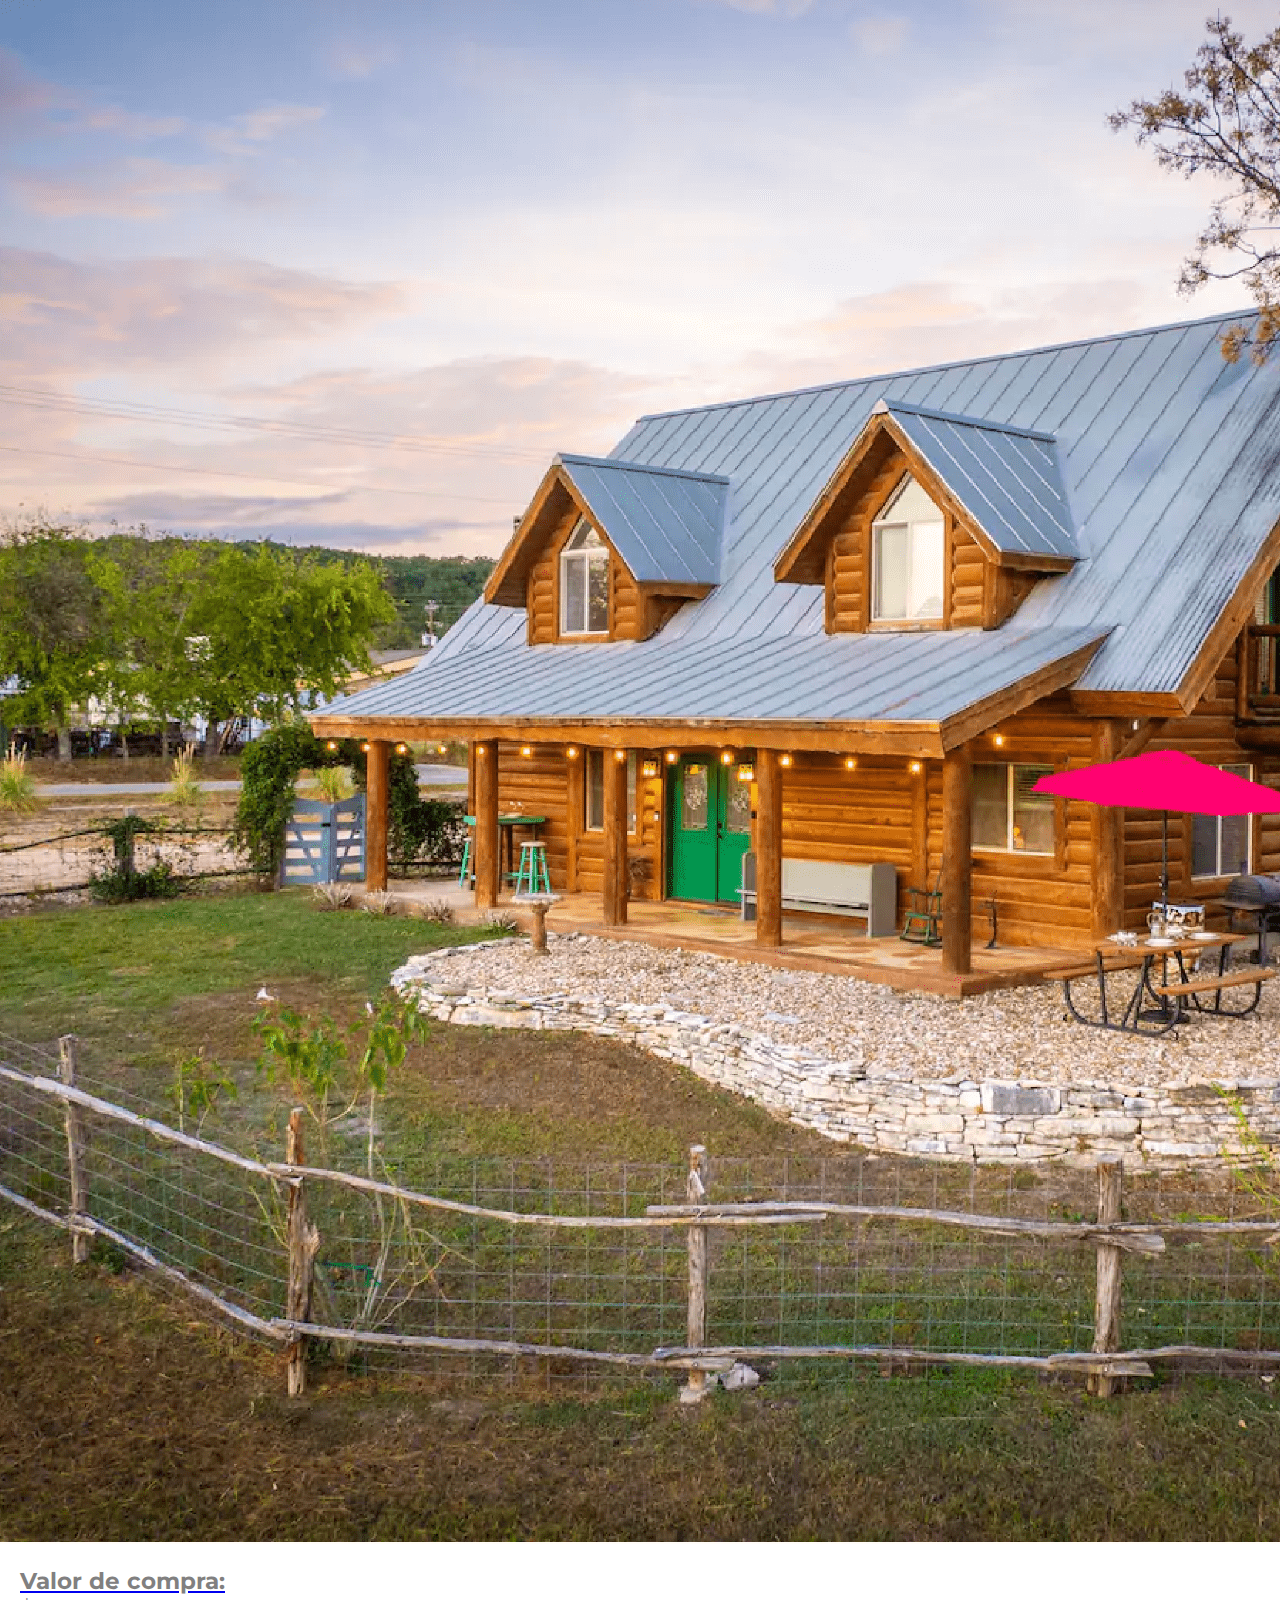
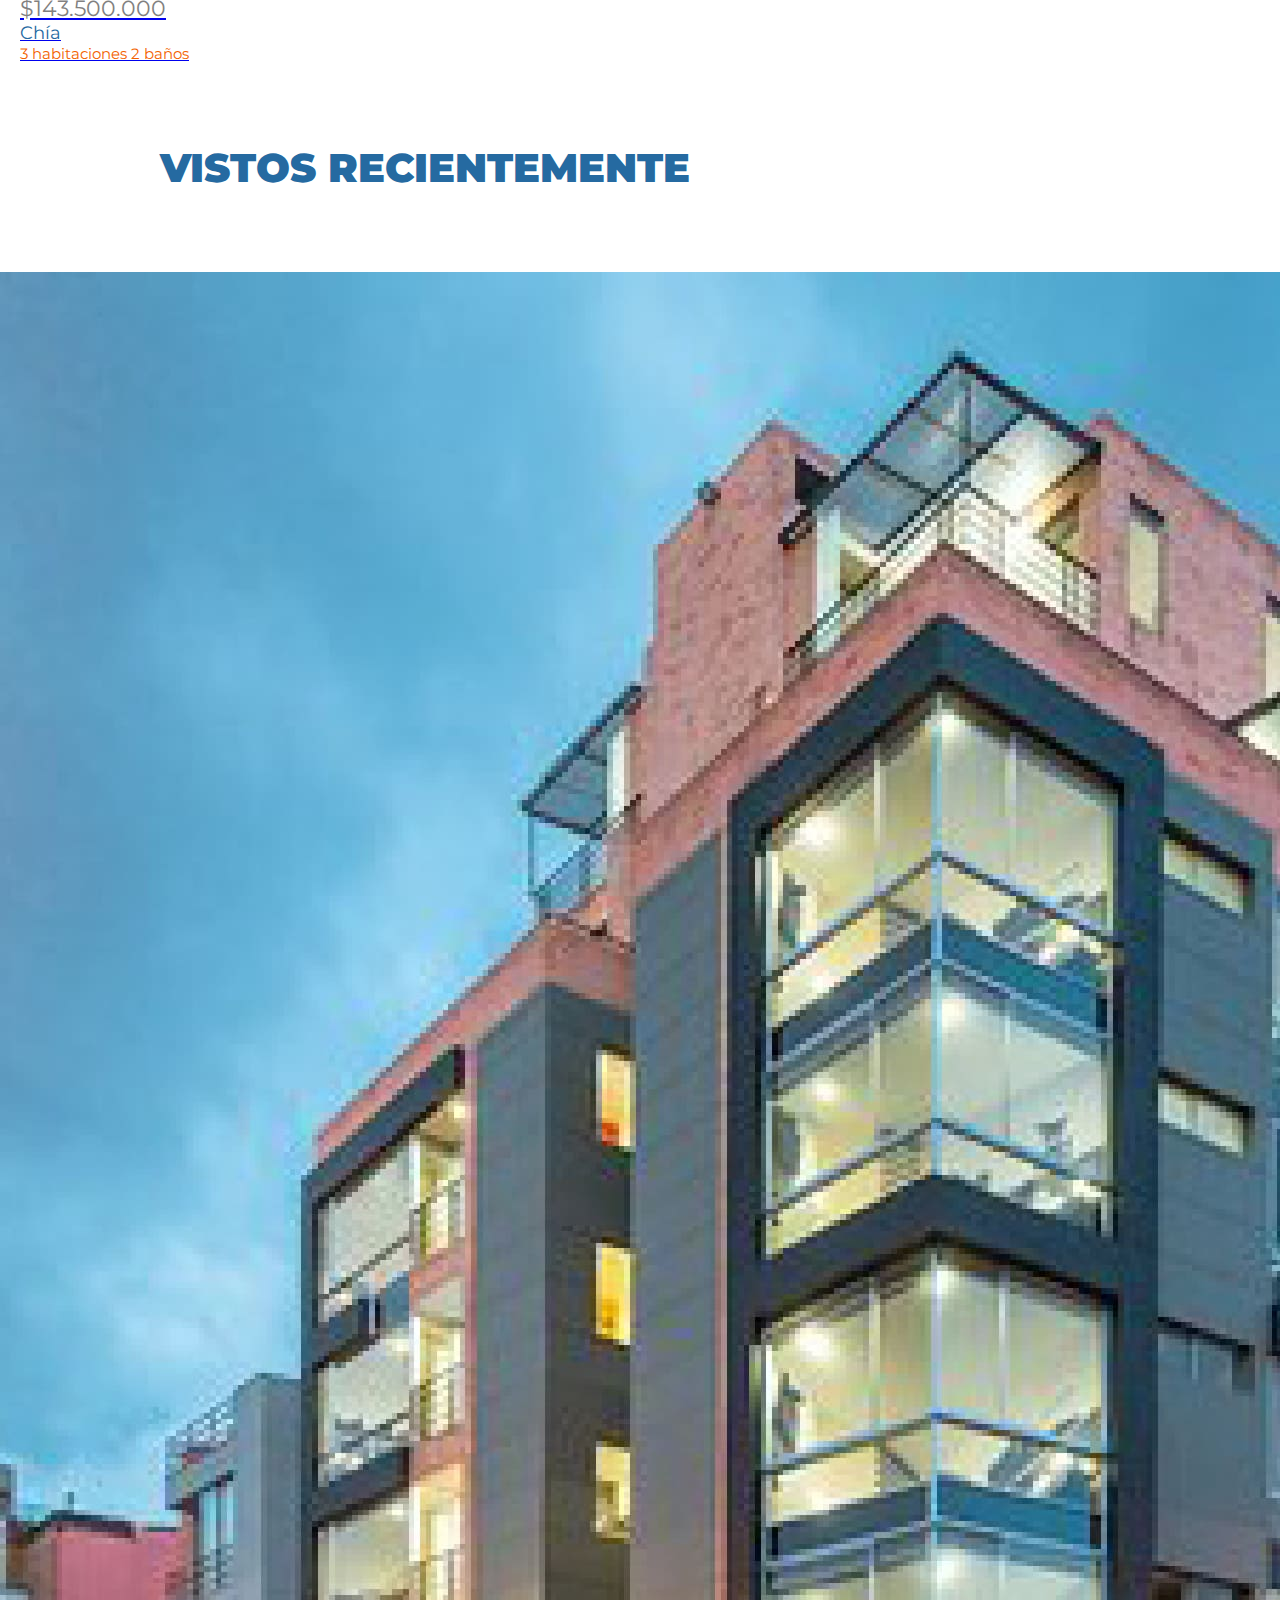
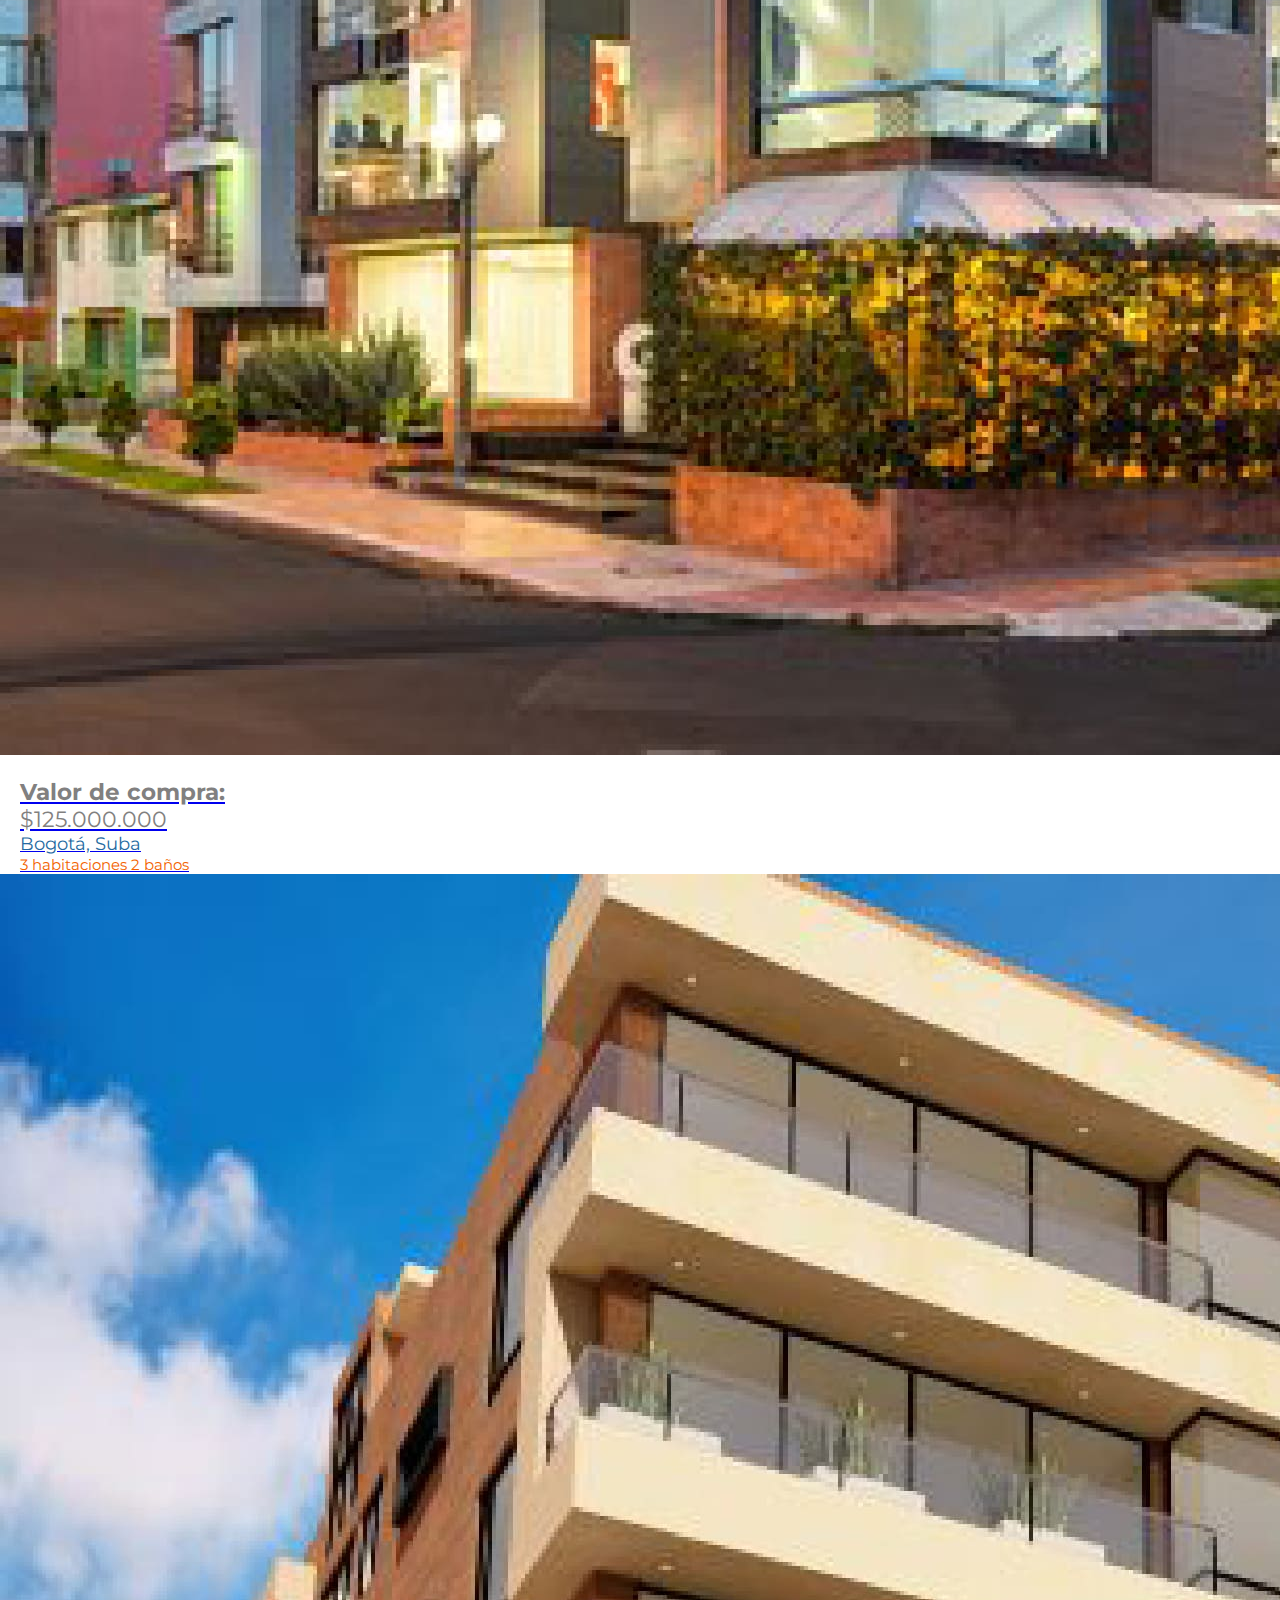
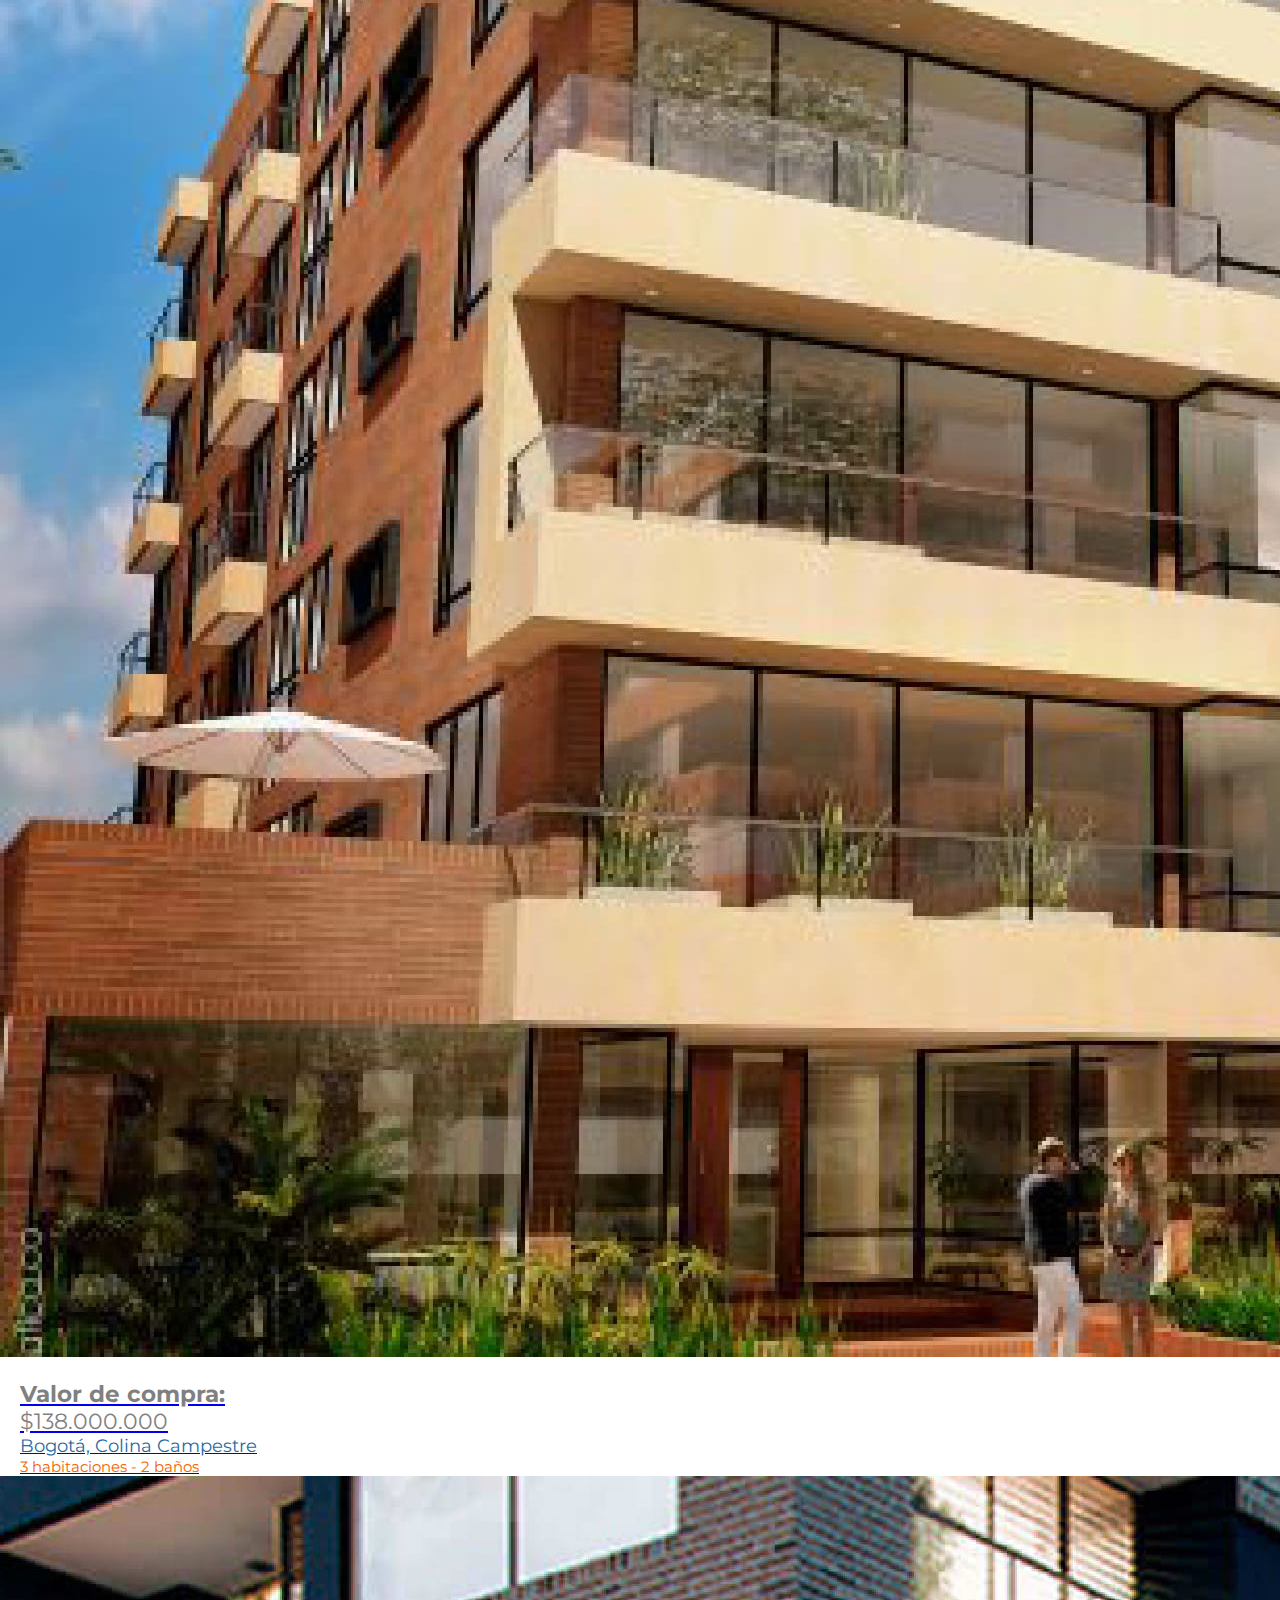
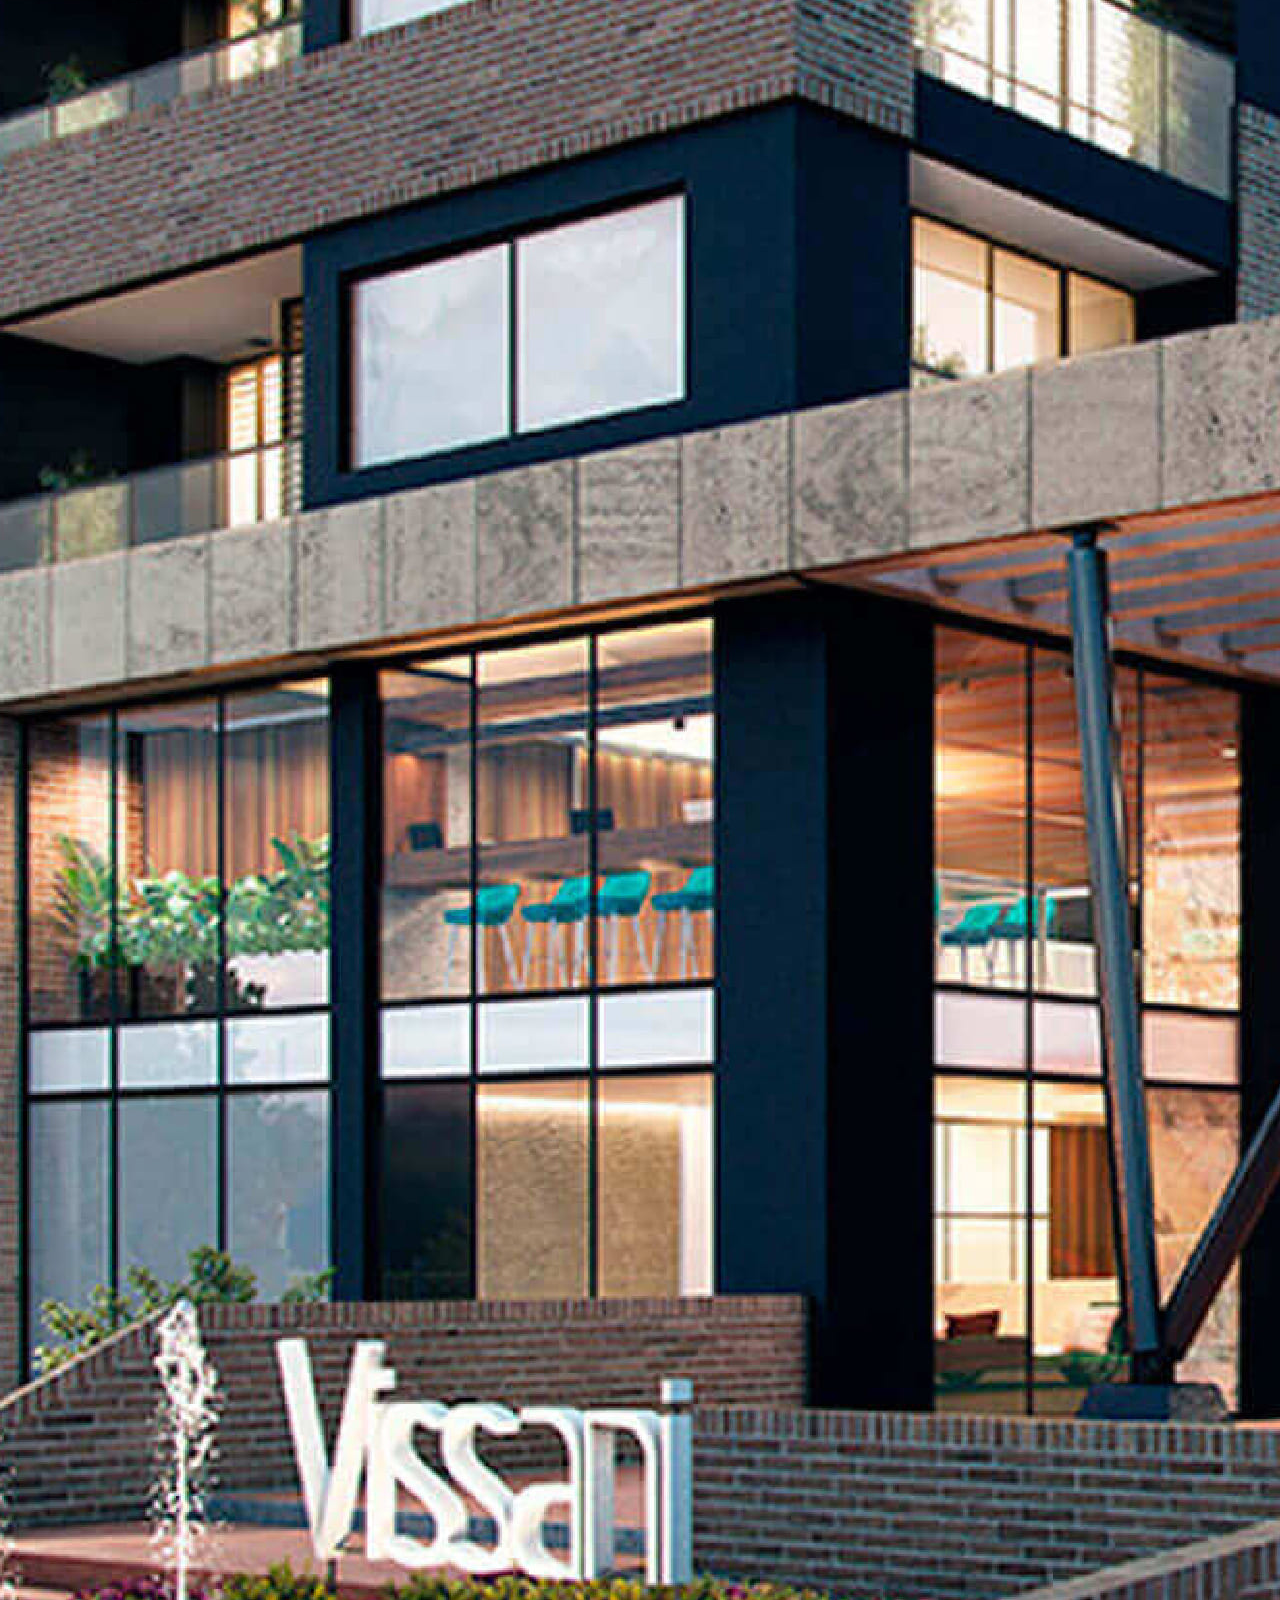
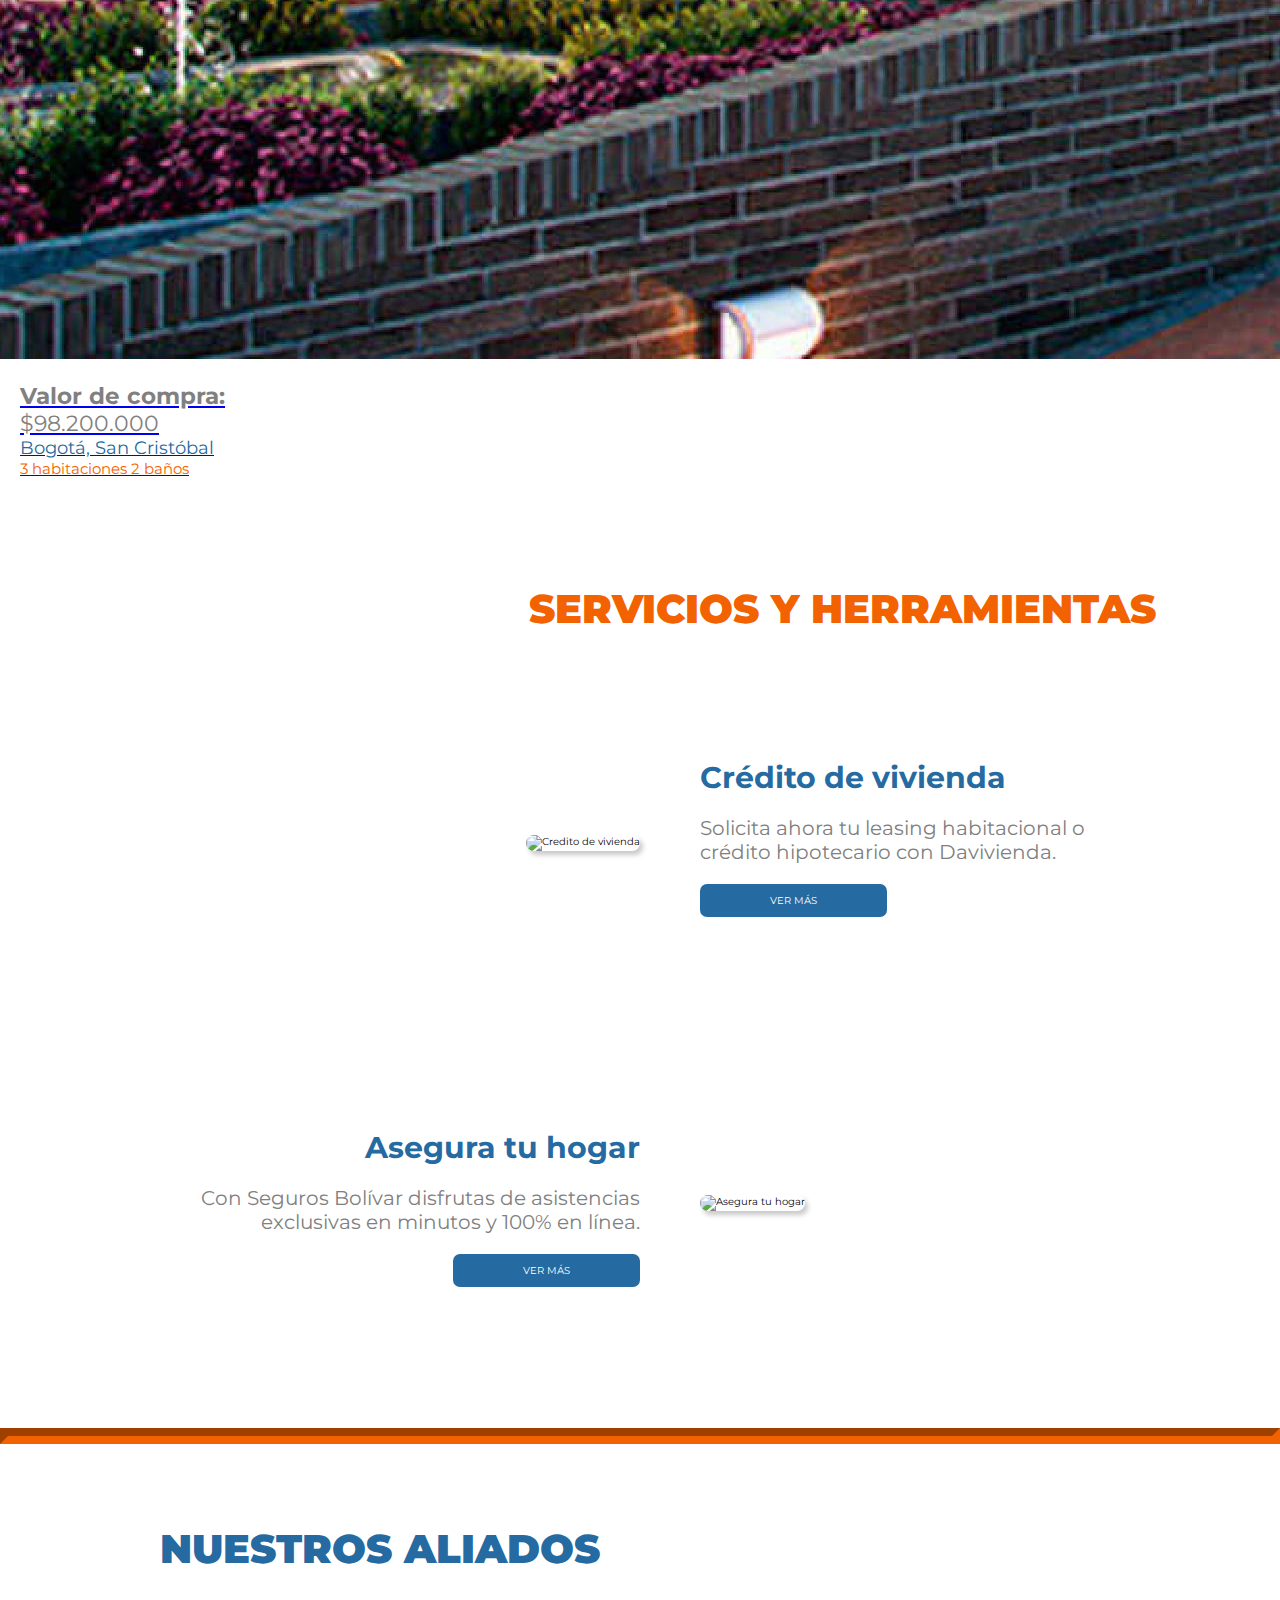
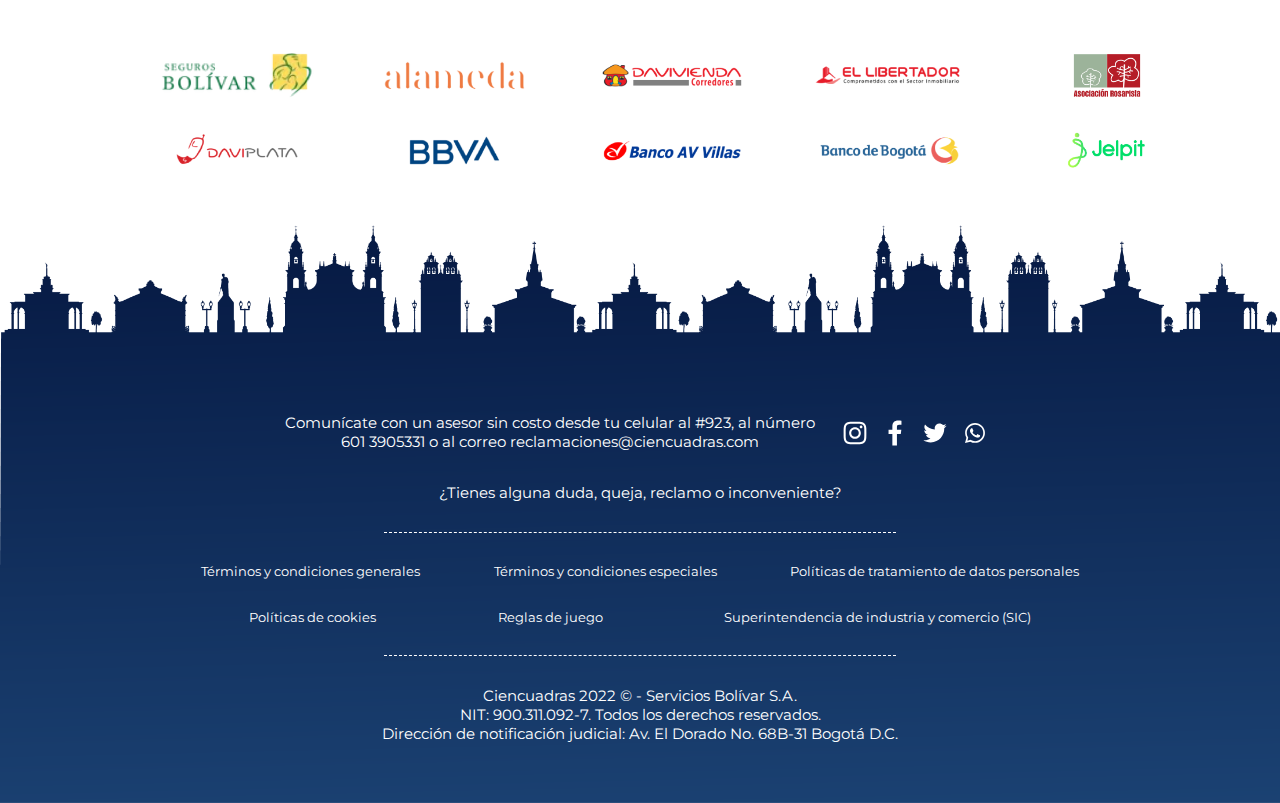
==== commit 2f0161db: "responsive mobile" ====
--- a/index.html
+++ b/index.html
@@ -102,7 +102,7 @@
                             <div class="cardbusqueda">
                             <h3 class="card-title">Valor de compra:</h3>
                             <p class="precio">$125.000.000</p>
-                            <p class="ciudad">Bogotá, Chicó</p>
+                            <p class="ciudad">Bogotá, Suba</p>
                             <p class="espacio">3 habitaciones 2 baños</p>
                             </div>
                         </div>
--- a/styles.css
+++ b/styles.css
@@ -600,20 +600,11 @@
   justify-content: flex-start;
 }
 /*mediaqueries*/
-@media only screen and (max-width:800px) {
+@media only screen and (min-width:601px) (max-width:800px) {
         /*index*/
         .principal{
               width: 100%;
               height: 500px;
-              background-image: url(./medios/Principalpix.png);
-              background-color: rgba(0,0,0,0.5);
-              background-blend-mode: multiply;
-              color: white;
-              display: flex;
-              align-items: left;
-              justify-content: center;
-              flex-direction: column;
-              background-size: cover;
         }
         .principal h1{
               font-family: 'Montserrat', sans-serif, black;
@@ -751,6 +742,14 @@
           font-size: 1.3rem;
           margin-top: 20px;
           margin-bottom: 30px;
+        }
+        .footerhr {
+          width: 40%;
+          height: 0;
+          border: medium none;
+          border-top: 40px dashed white;
+          border-spacing: 0 30px;
+          border-width: 40px;
         }
         footer ul {
           width: 70%;
@@ -763,7 +762,7 @@
           text-align: center;
         } 
         .creditos p {
-          font-size: 1rem;
+          font-size: 0.9rem;
           text-align: center;
           justify-content: center;
           margin-top: 30px;
@@ -826,11 +825,220 @@
         .imagencasa{
           margin-bottom: 20px;
         }
-
-
-
-
-
-}
-
+}
+@media only screen and (max-width:600px){
+        .principal{
+          width: 100%;
+          height: 500px;
+        }
+        .principal h1{
+            font-weight: 900;
+            font-size: 4rem;
+            margin-left: 25px;
+            margin-top: 380px;
+        }
+        .principal p{
+            font-size: 1.8rem;
+            margin-left: 25px;
+        }
+        h2{
+            font-size: 2.5rem;
+        }
+        .destacados-section h2{
+            margin-right: 20px;
+            margin-bottom: 50px;
+            margin-top: 50px;
+            font-size: 2.5rem;
+        }
+        .cardbusqueda {
+            margin-left: 10px;
+        }
+        .cardbusqueda h3 {
+            color: #818080;
+            font-size: 1.5rem;
+            font-family: "Montserrat", sans-serif;
+            font-weight: 700;
+            margin-top: 20px;
+        }
+        .precio {
+            font-size: 1.5rem;
+        }
+        .ciudad {
+            font-size: 1.3rem;
+            font-weight: 700;
+            margin-top: 5px;
+        }
+        .espacio {
+            font-size: 1.2rem;
+            font-weight: 700;
+        }
+        .recientes-section {
+            margin-bottom: 50px;
+            margin-top: 50px;
+        }
+        .recientes-section h2 {
+            margin-left: 20px;
+            color: #256AA1;
+            margin-bottom: 50px;
+            font-size: 2.5rem;
+        }
+        .grid1 {
+            grid-area: servicios;
+            margin-right: 50px;
+        }
+        .servicios {
+            width: 80%;
+        }
+        .aliados-section{
+            margin-top: 50px;
+        }
+        .aliados-section h2 {
+            margin-left: 20px;
+            margin-bottom: 50px;
+            font-size: 2.5rem;
+        }
+        .aliados-padre{
+            width: 80%;
+            margin-bottom: 50px;
+            margin-left: 50px;
+        }
+        .servicios-section{
+            row-gap: 0px;
+            column-gap: 30px;
+        }
+        .servicios-section h2{
+            margin-right: 20px;
+            font-size: 2.5rem;
+        }
+        .servicios-section h4{
+            margin-right: 10px;
+            font-size: 2rem;
+        }
+        .servicios-section p{
+            margin-right: 0px;
+            font-size: 1.2rem;
+        }
+        .servicios{
+        width: 100%;
+        border-radius: 10px;
+        box-shadow: 3px 4px 5px 0px rgba(0,0,0,0.21);
+        -webkit-box-shadow: 3px 4px 5px 0px rgba(0,0,0,0.21);
+        -moz-box-shadow: 3px 4px 5px 0px rgba(0,0,0,0.21);
+        }
+        .grid3{
+        grid-area: credito;
+        width: 100%;
+        justify-self: flex-start;
+        }
+        .grid4{
+          grid-area: asegura;
+          width: 100%;
+          text-align: right;
+          justify-self: flex-end;
+        }
+        .boton {
+        padding: 8px 20px;
+        border-radius: 7px;
+        text-decoration: none;
+        width: 120px;
+        }
+        .boton a {
+        font-size: 3rem;
+        font-weight: bold;
+        font-family: "Montserrat", sans-serif;
+        }
+        .redes{
+        display: flex;
+        width: 100%;
+        justify-content: center;
+        margin-top: 150px;
+        }
+        .redes p{
+        font-size: 0.8rem;
+        margin-right: 10px;
+        margin-left: 10px;
+        }
+        .redes img{
+        width: 20px;
+        }
+        .queja p{
+        font-size: 1rem;
+        margin-top: 20px;
+        margin-bottom: 30px;
+        }
+        footer ul {
+        width: 70%;
+        margin: 30px auto 30px auto;
+        }
+        footer li {
+        color: white;
+        list-style: none;
+        font-size: 1rem;
+        text-align: center;
+        } 
+        .creditos p {
+        font-size: 1rem;
+        text-align: center;
+        justify-content: center;
+        margin-top: 30px;
+        }
+        /*nosotros*/
+        .nosotros h1{
+        font-size: 4rem;
+        }
+        .cardtitle h3 {
+          font-size: 1.8rem;
+        }
+        /*inmobiliaria*/
+        .inmobiliaria{
+        width: 100%;
+        height: 300px;
+        }
+        .inmobiliaria h1 {
+        font-family: "Montserrat", sans-serif, black;
+        font-weight: 900;
+        font-size: 4rem;
+        margin-left: 40px;
+        margin-top: 120px;
+        }
+        .resultados h2 {
+        margin-left: 20px;
+        margin-bottom: 50px;
+        margin-top: 50px;
+        font-size: 2.5rem;
+        }
+        .map h2 {
+        margin-right: 50px;
+        margin-bottom: 50px;
+        margin-top: 50px;
+        font-size: 2.5rem;
+        }
+        /*Resultados*/
+        .principalresult h1 {
+        font-weight: 900;
+        font-size: 5rem;
+        margin-left: 50px;
+        }
+        .titleapto h2{
+        margin-left: 50px;
+        font-size: 2.5rem;
+        }
+        .titleapto p {
+        margin-left: 50px;
+        margin-right: 10px;
+        font-size: 1.7rem;
+        }
+        .icons {
+        width: 7%;
+        }
+        .imagencasa{
+        margin-bottom: 20px;
+        }
+
+
+
+
+
+
+}
 /*# sourceMappingURL=styles.css.map */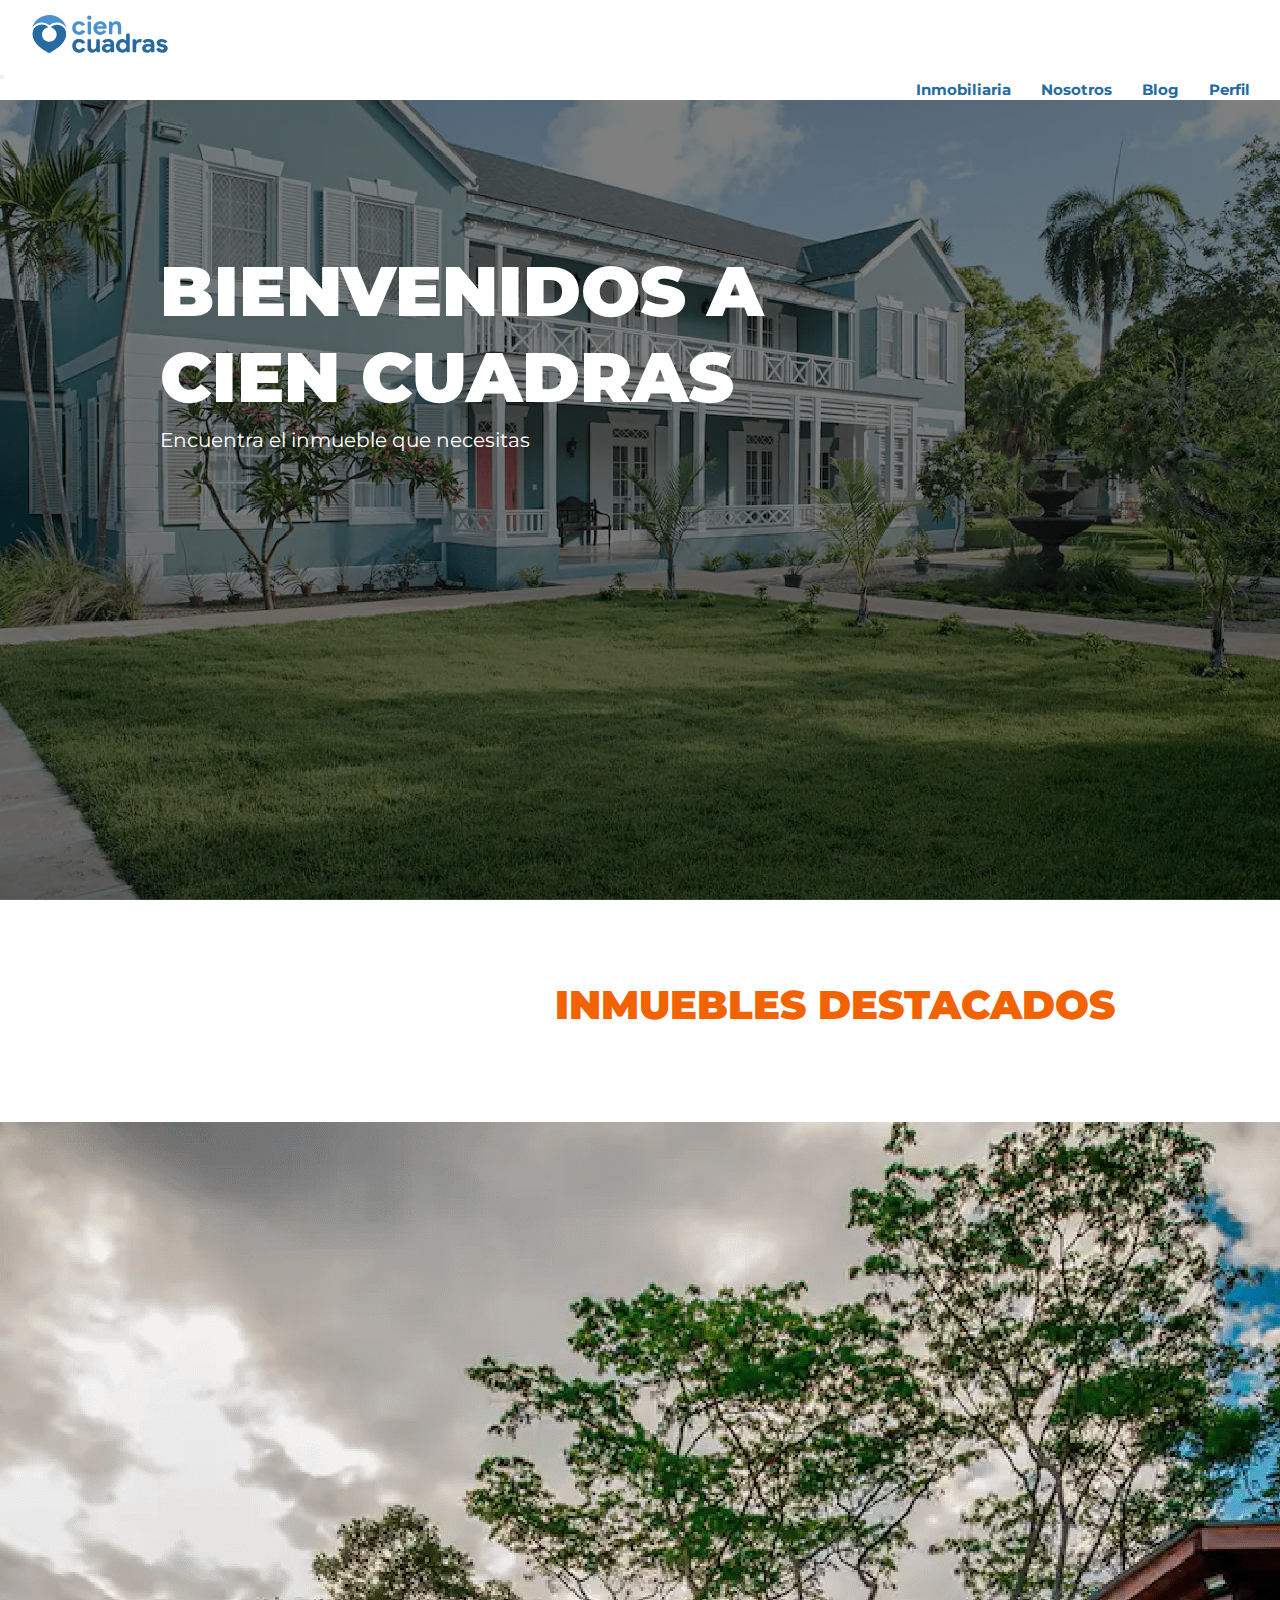
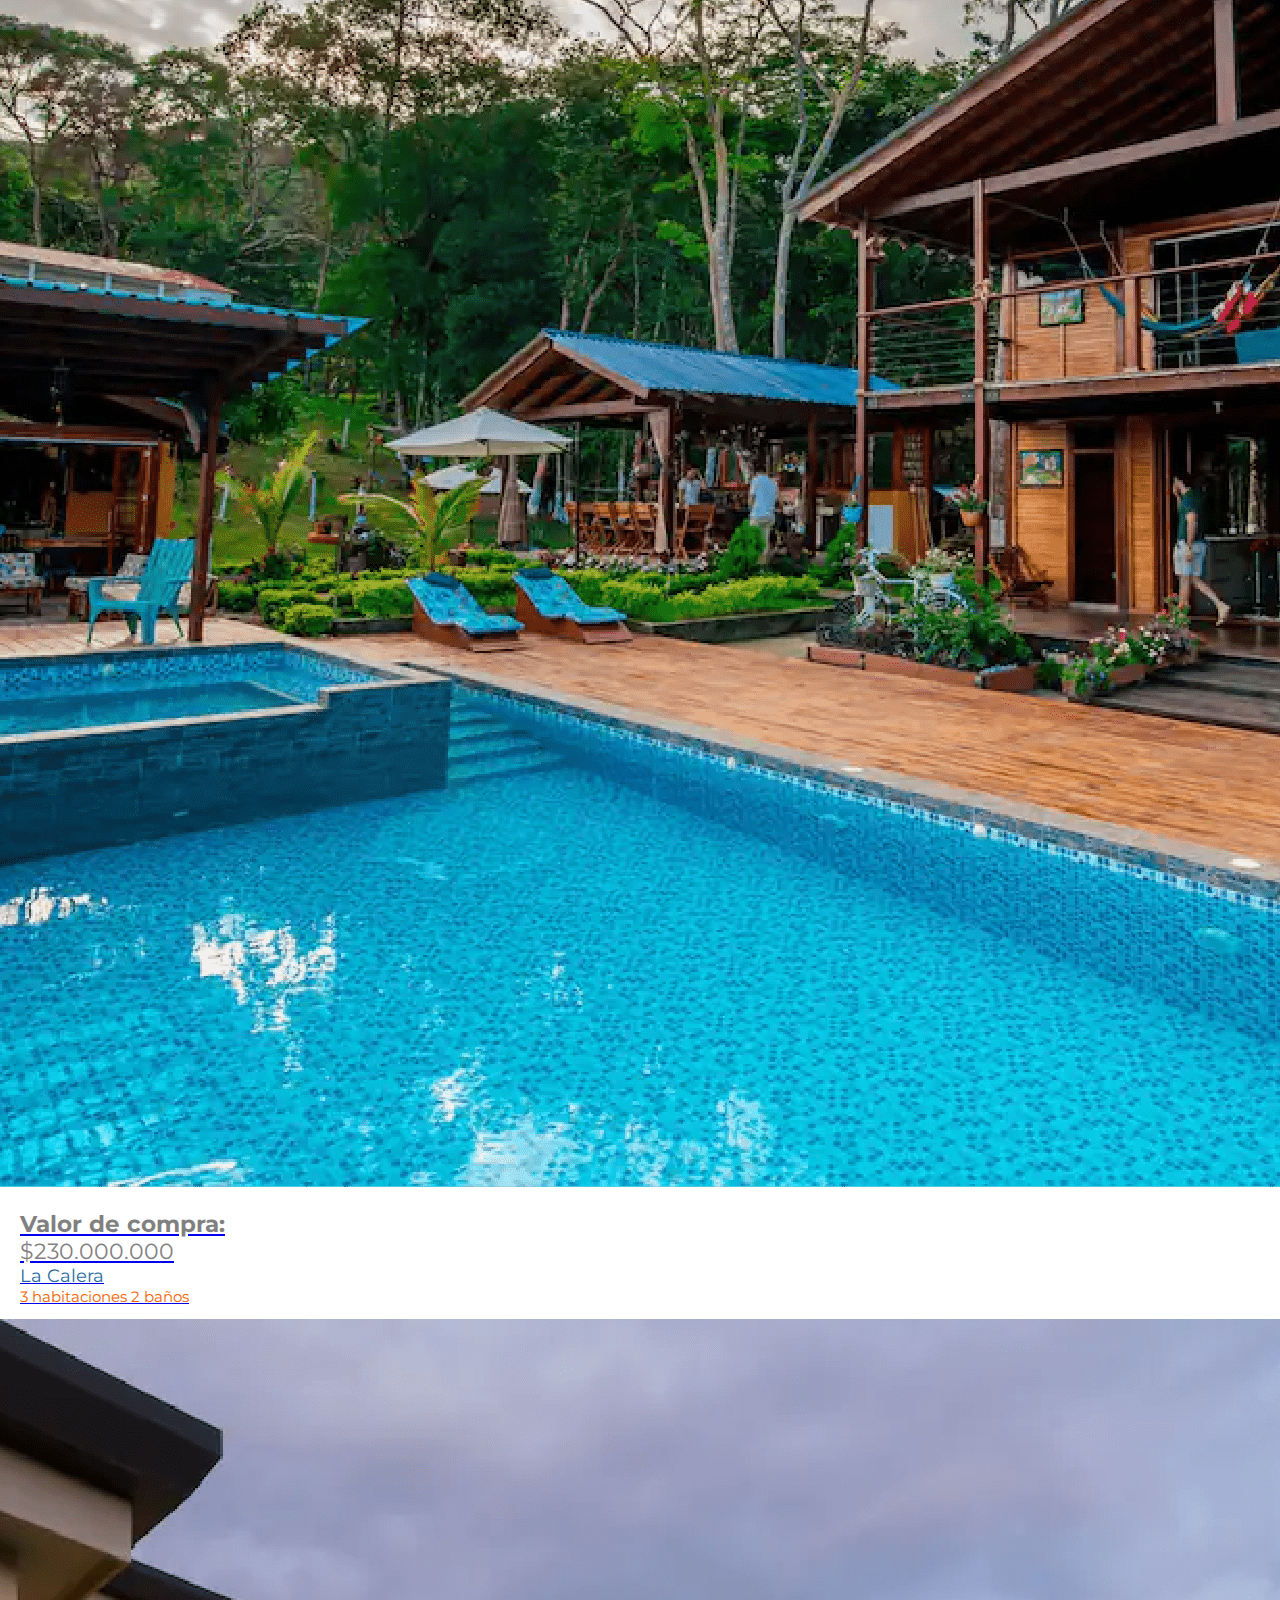
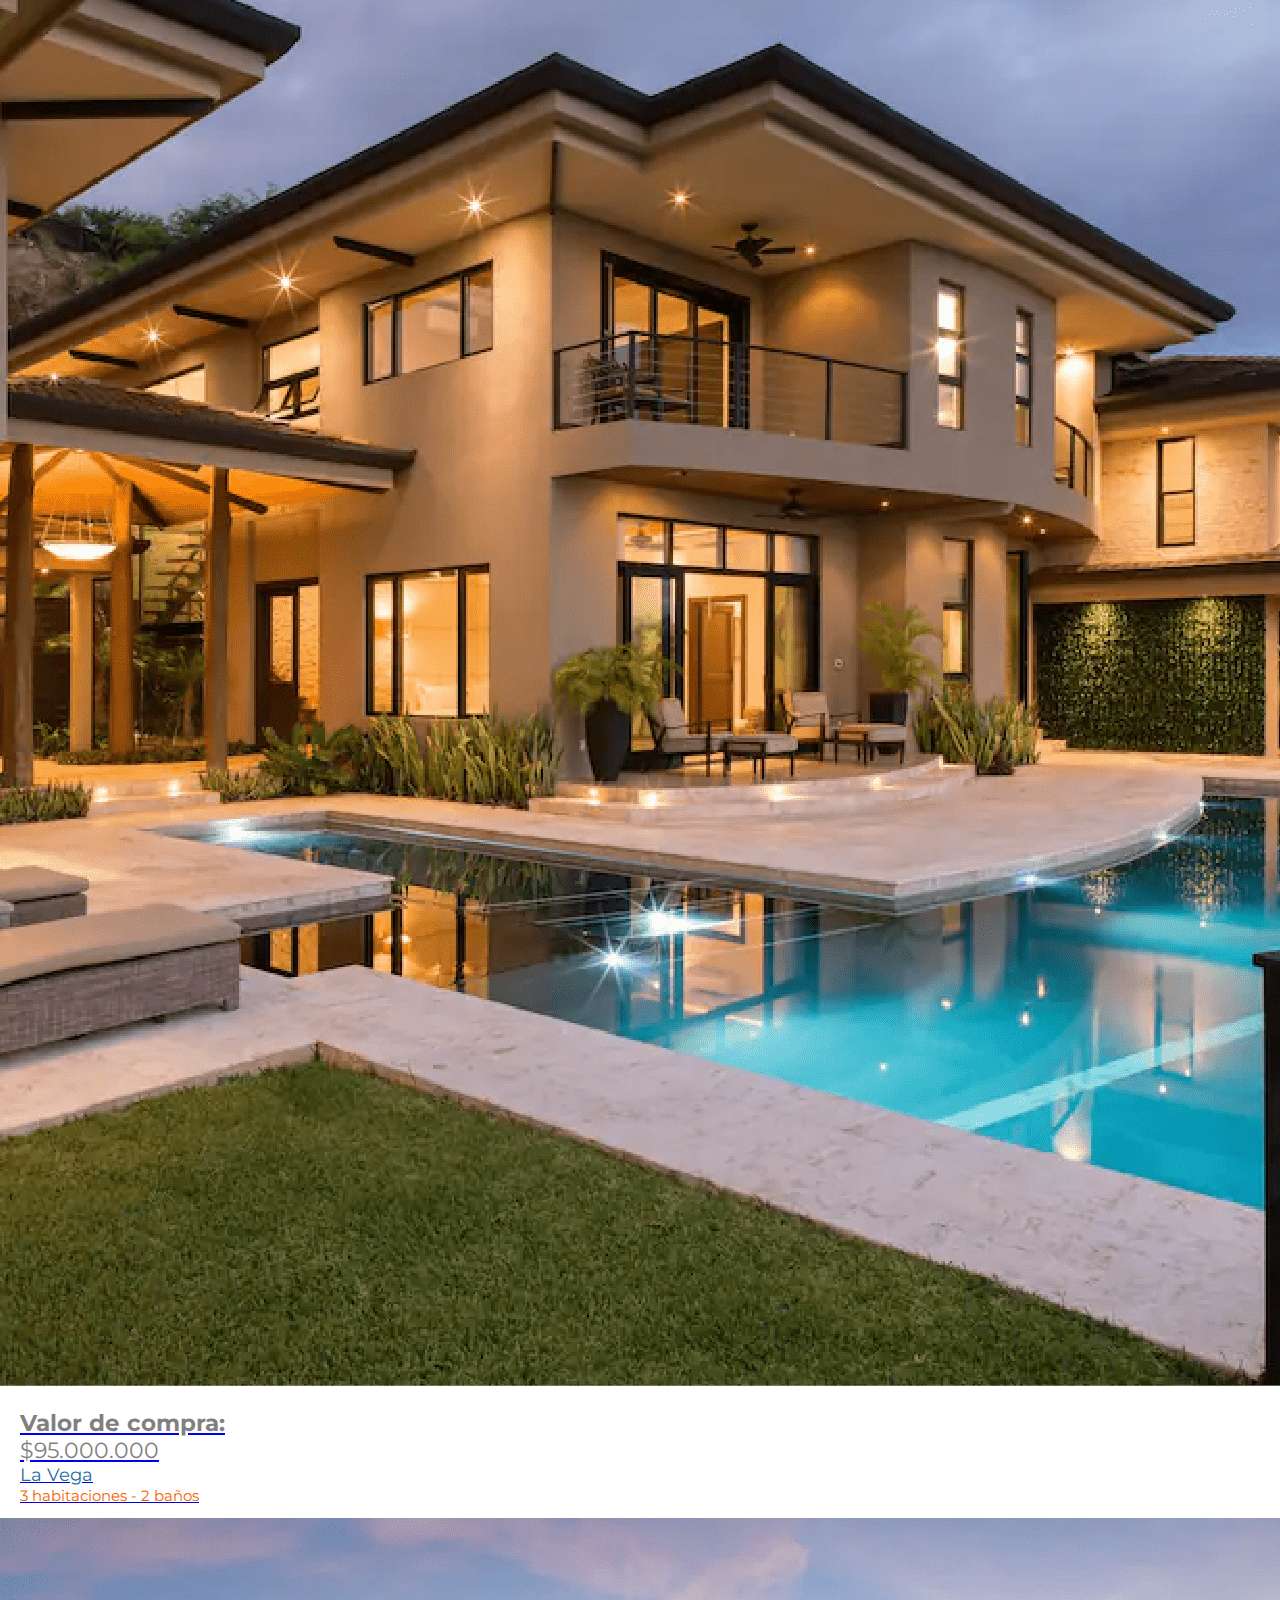
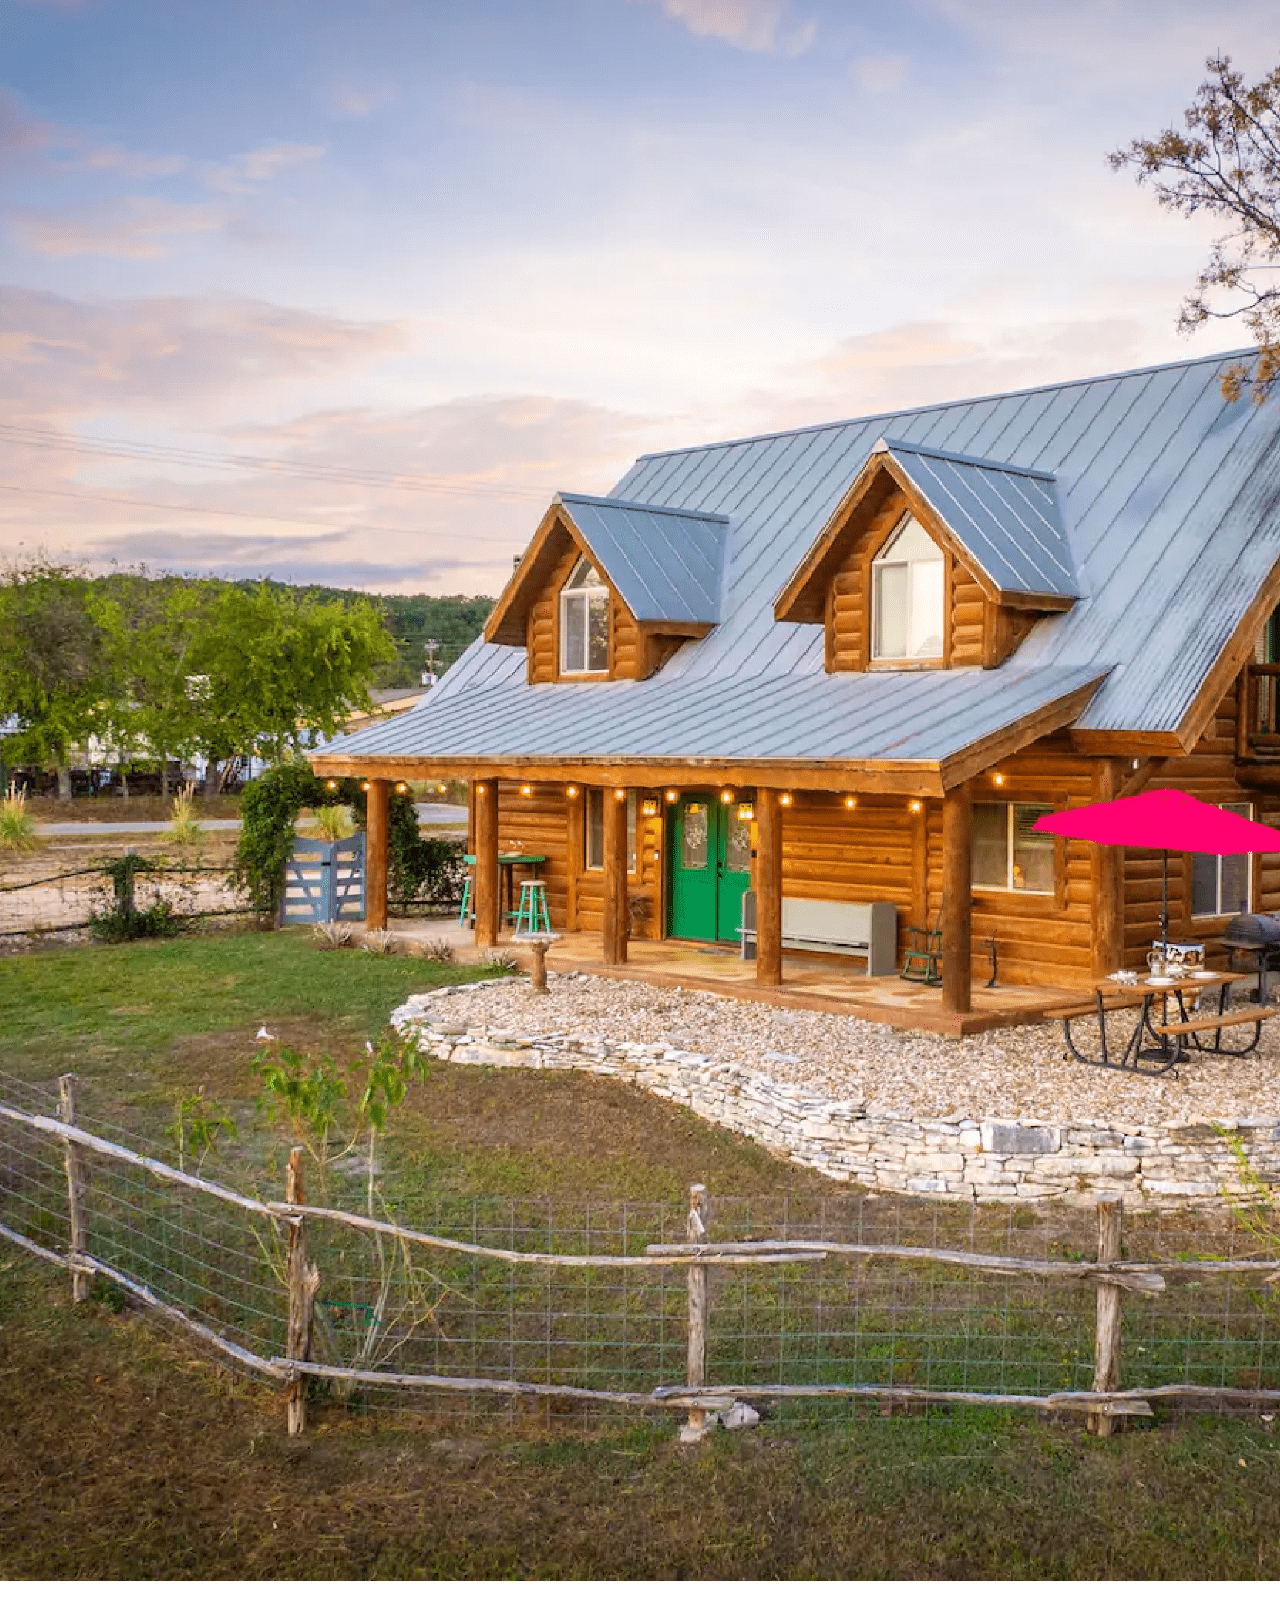
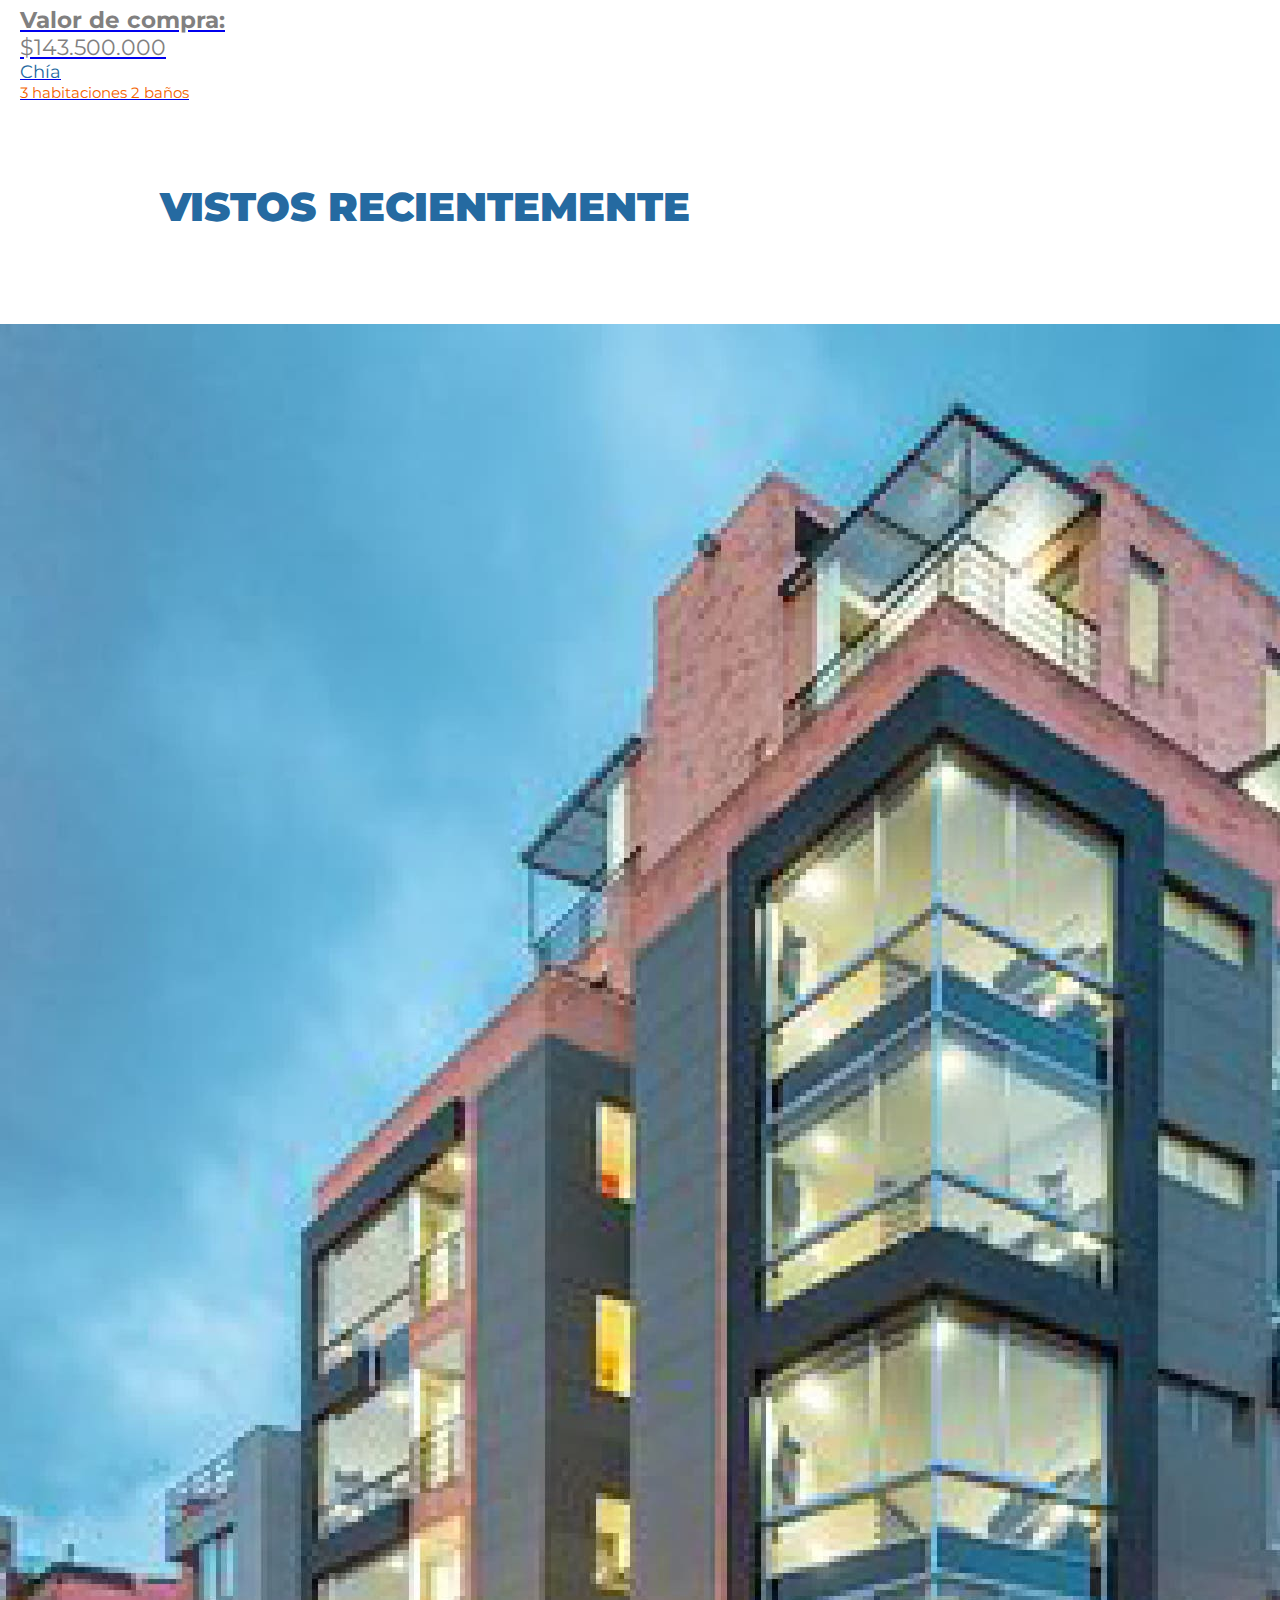
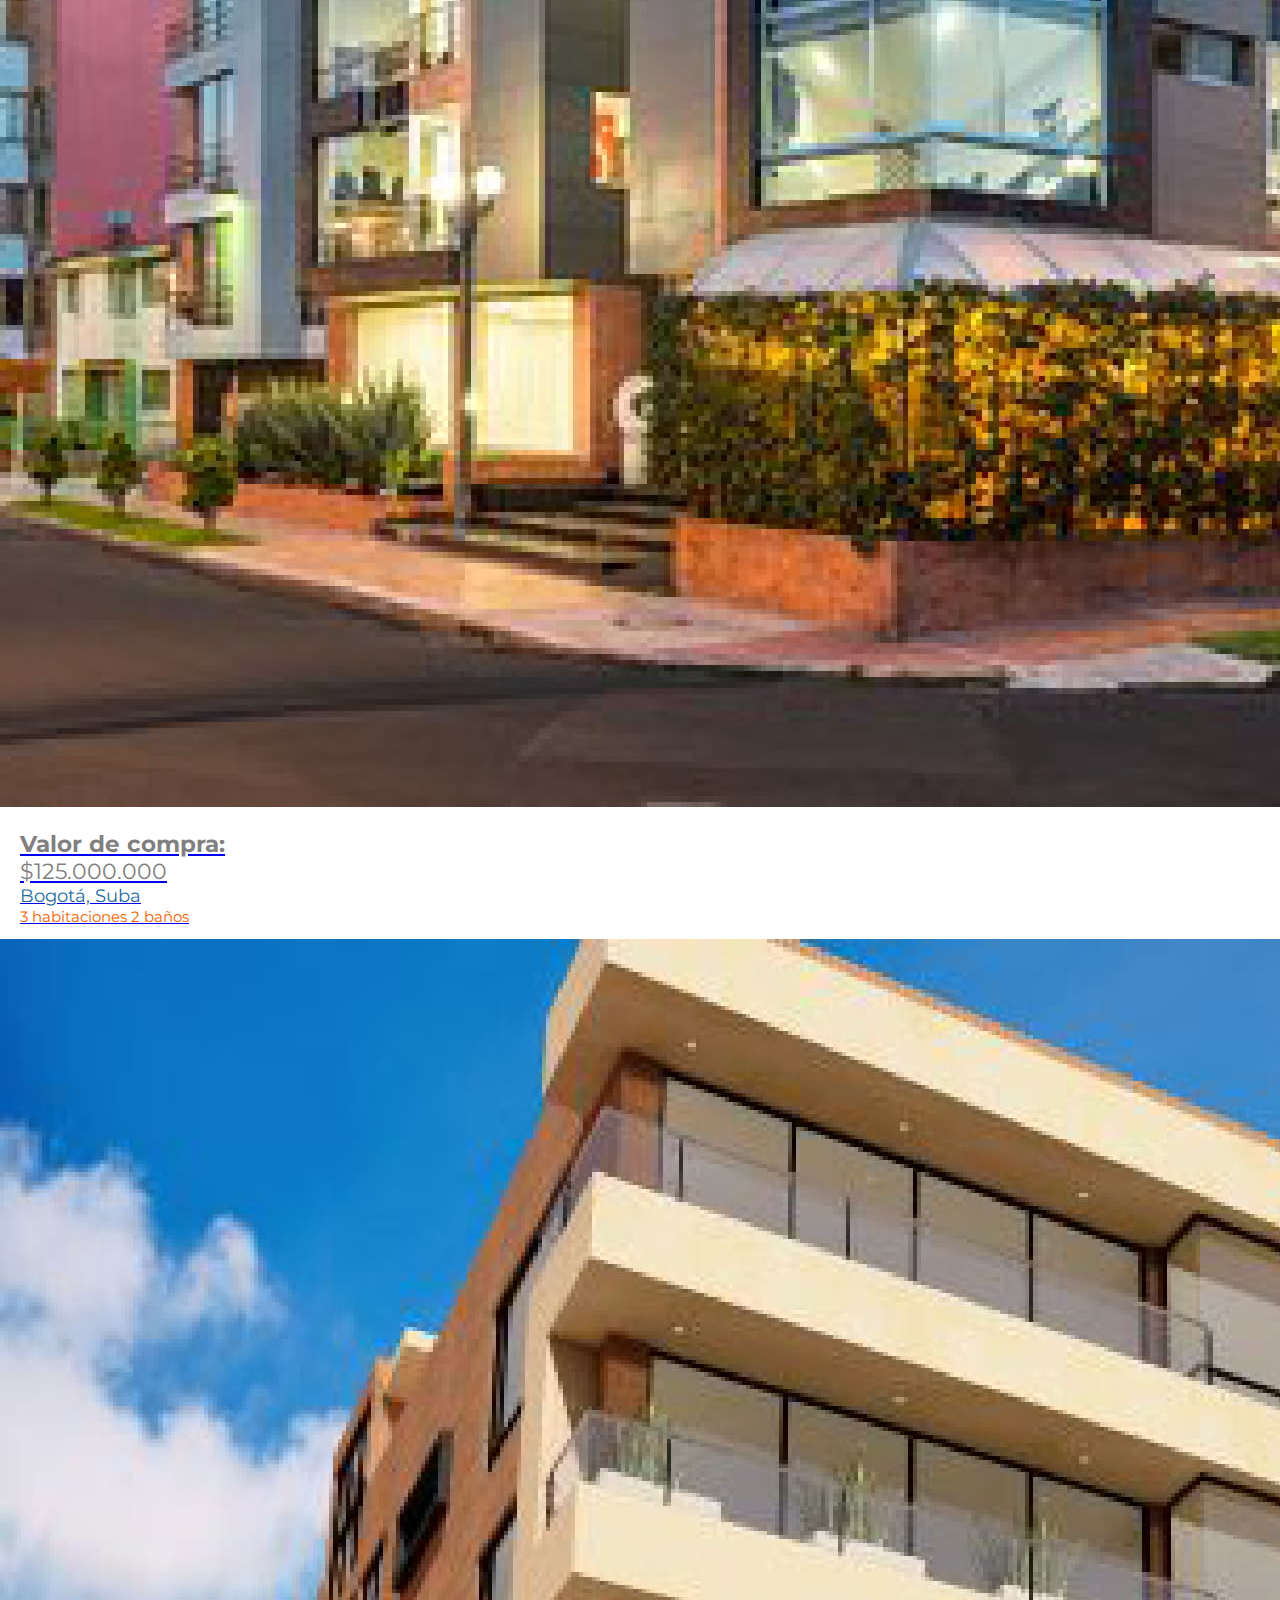
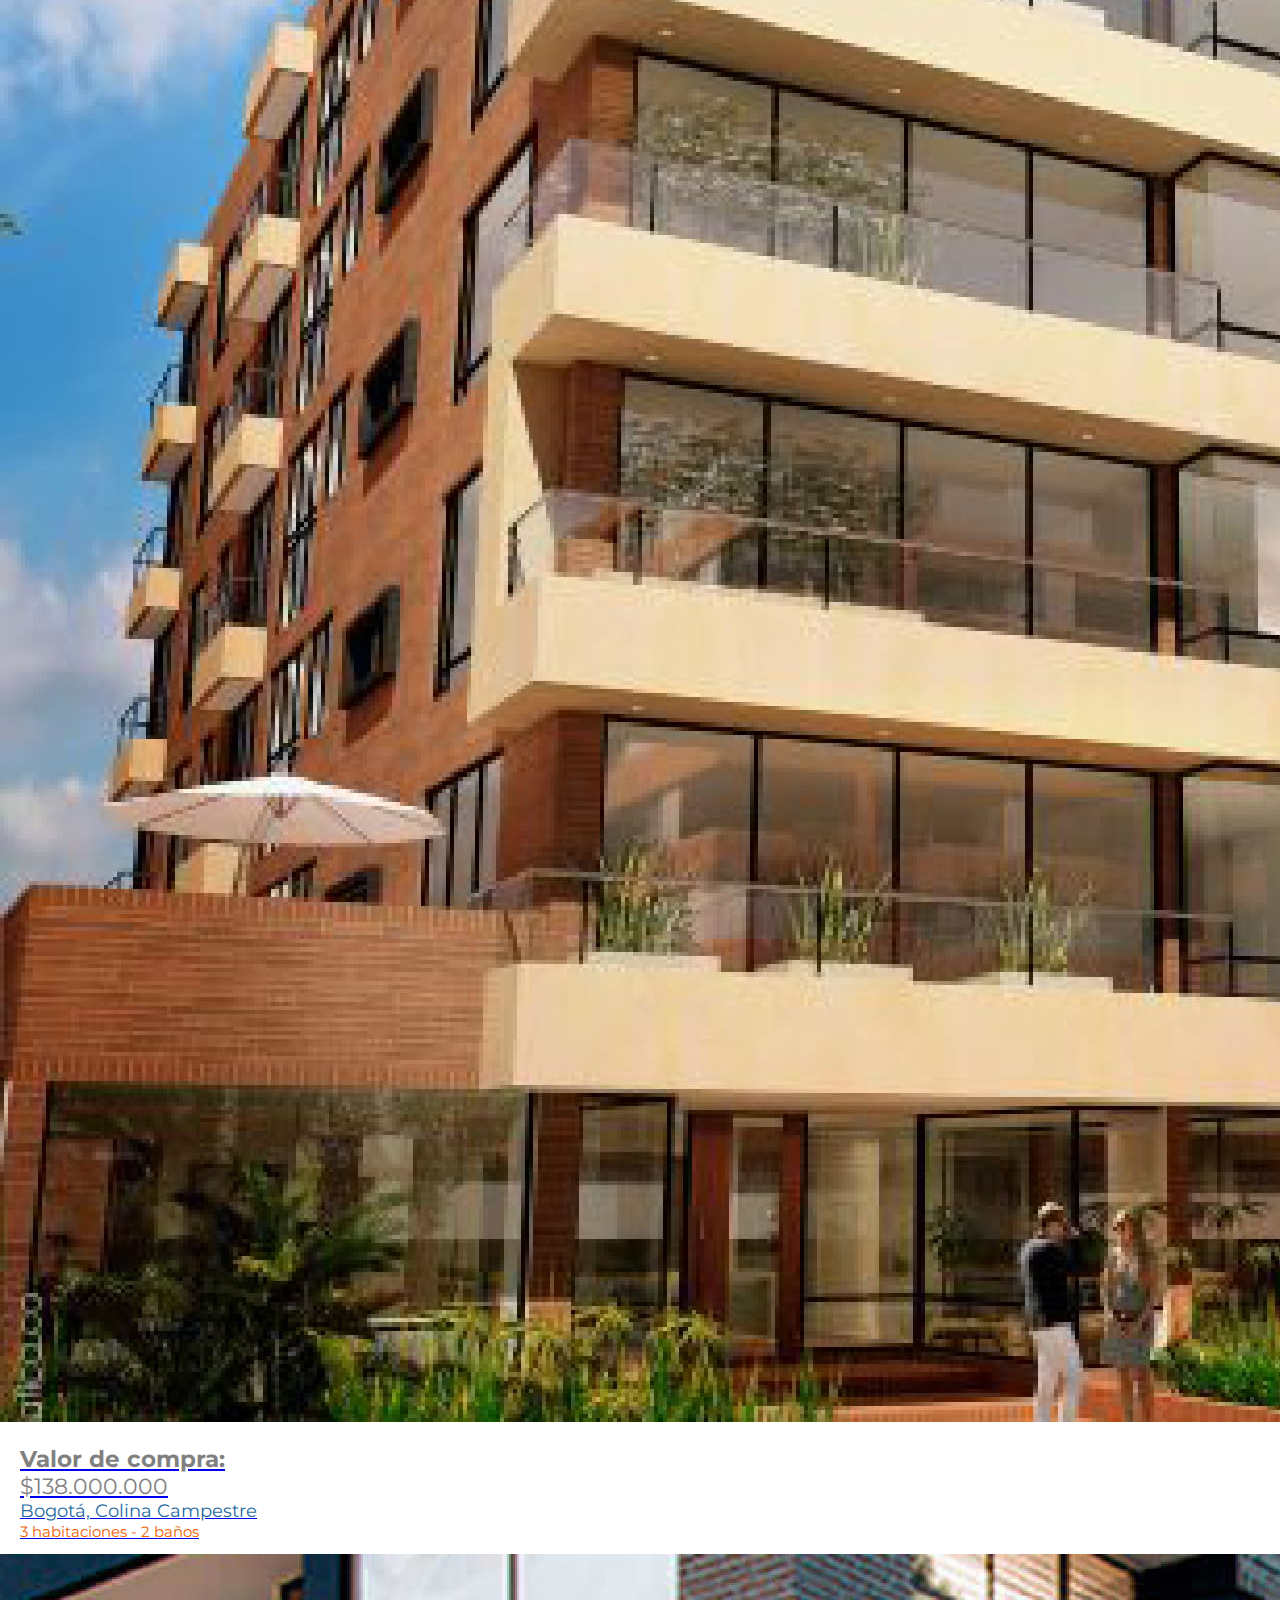
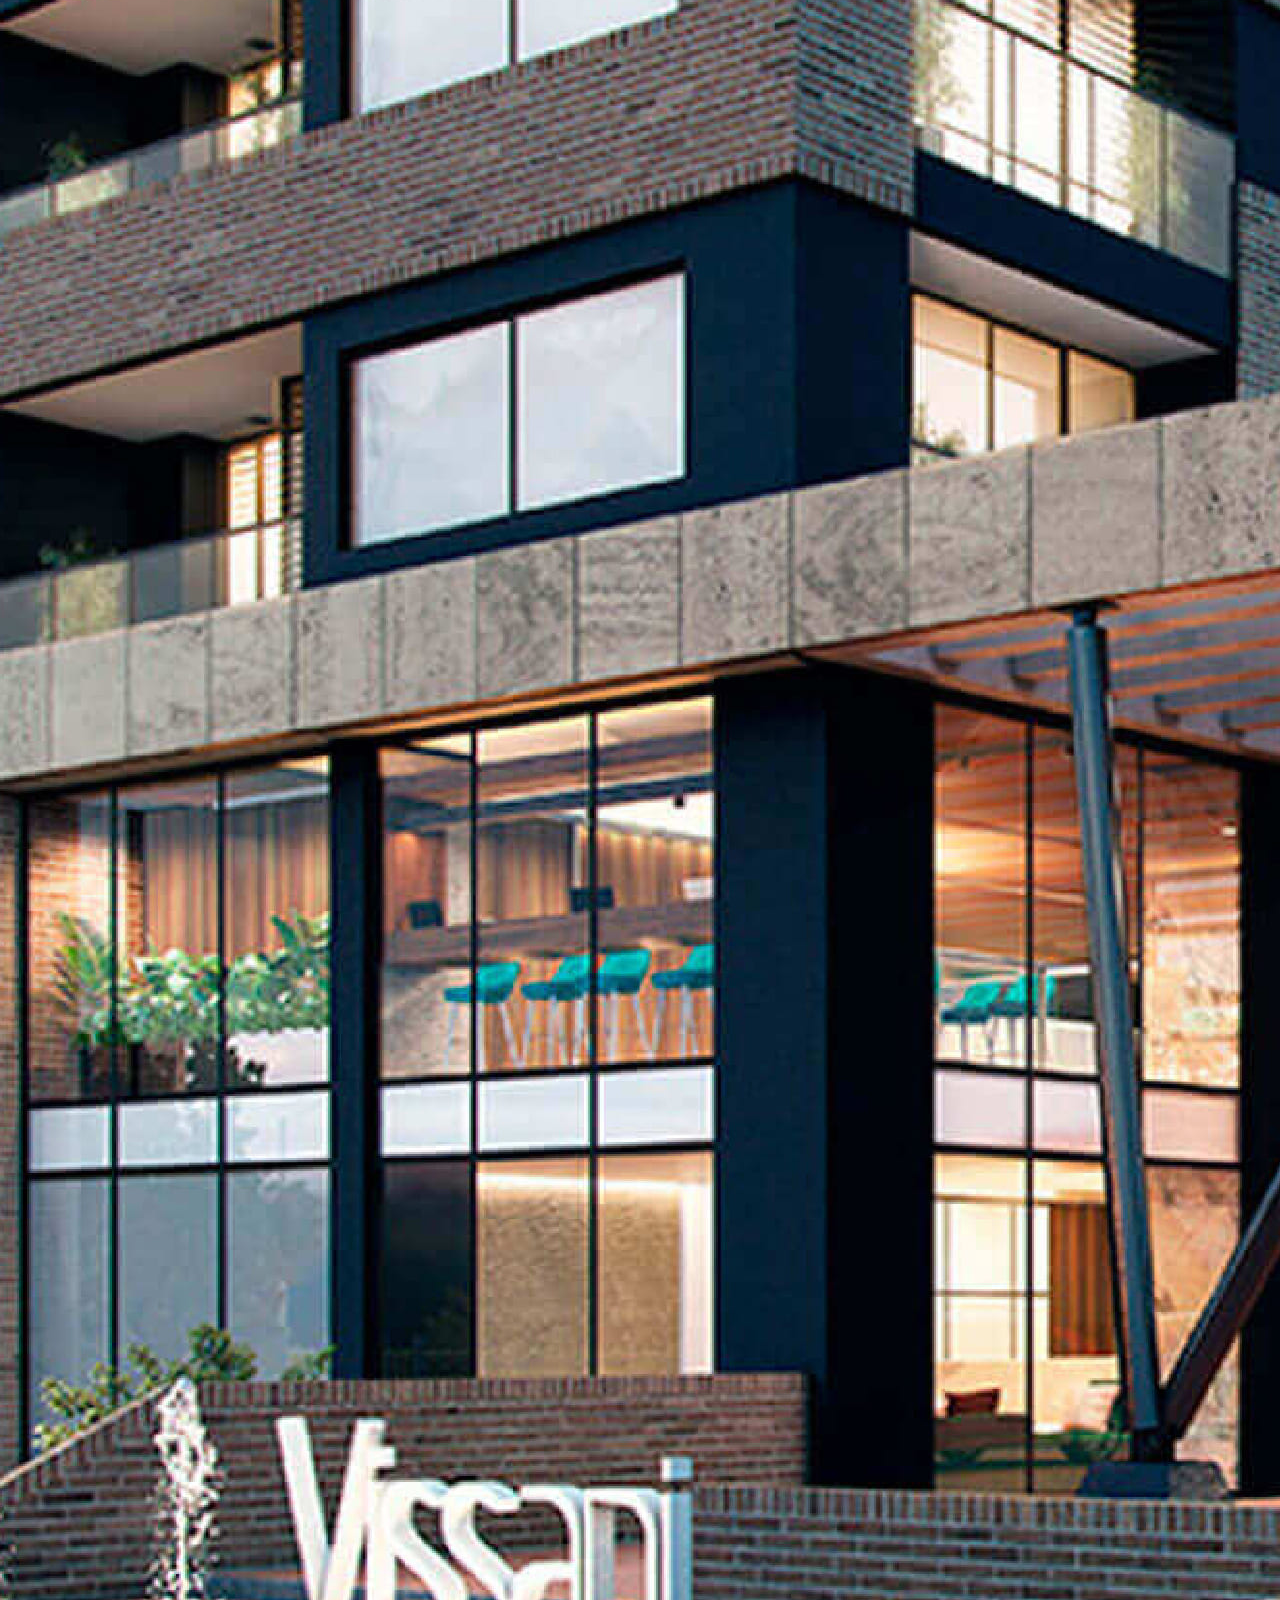
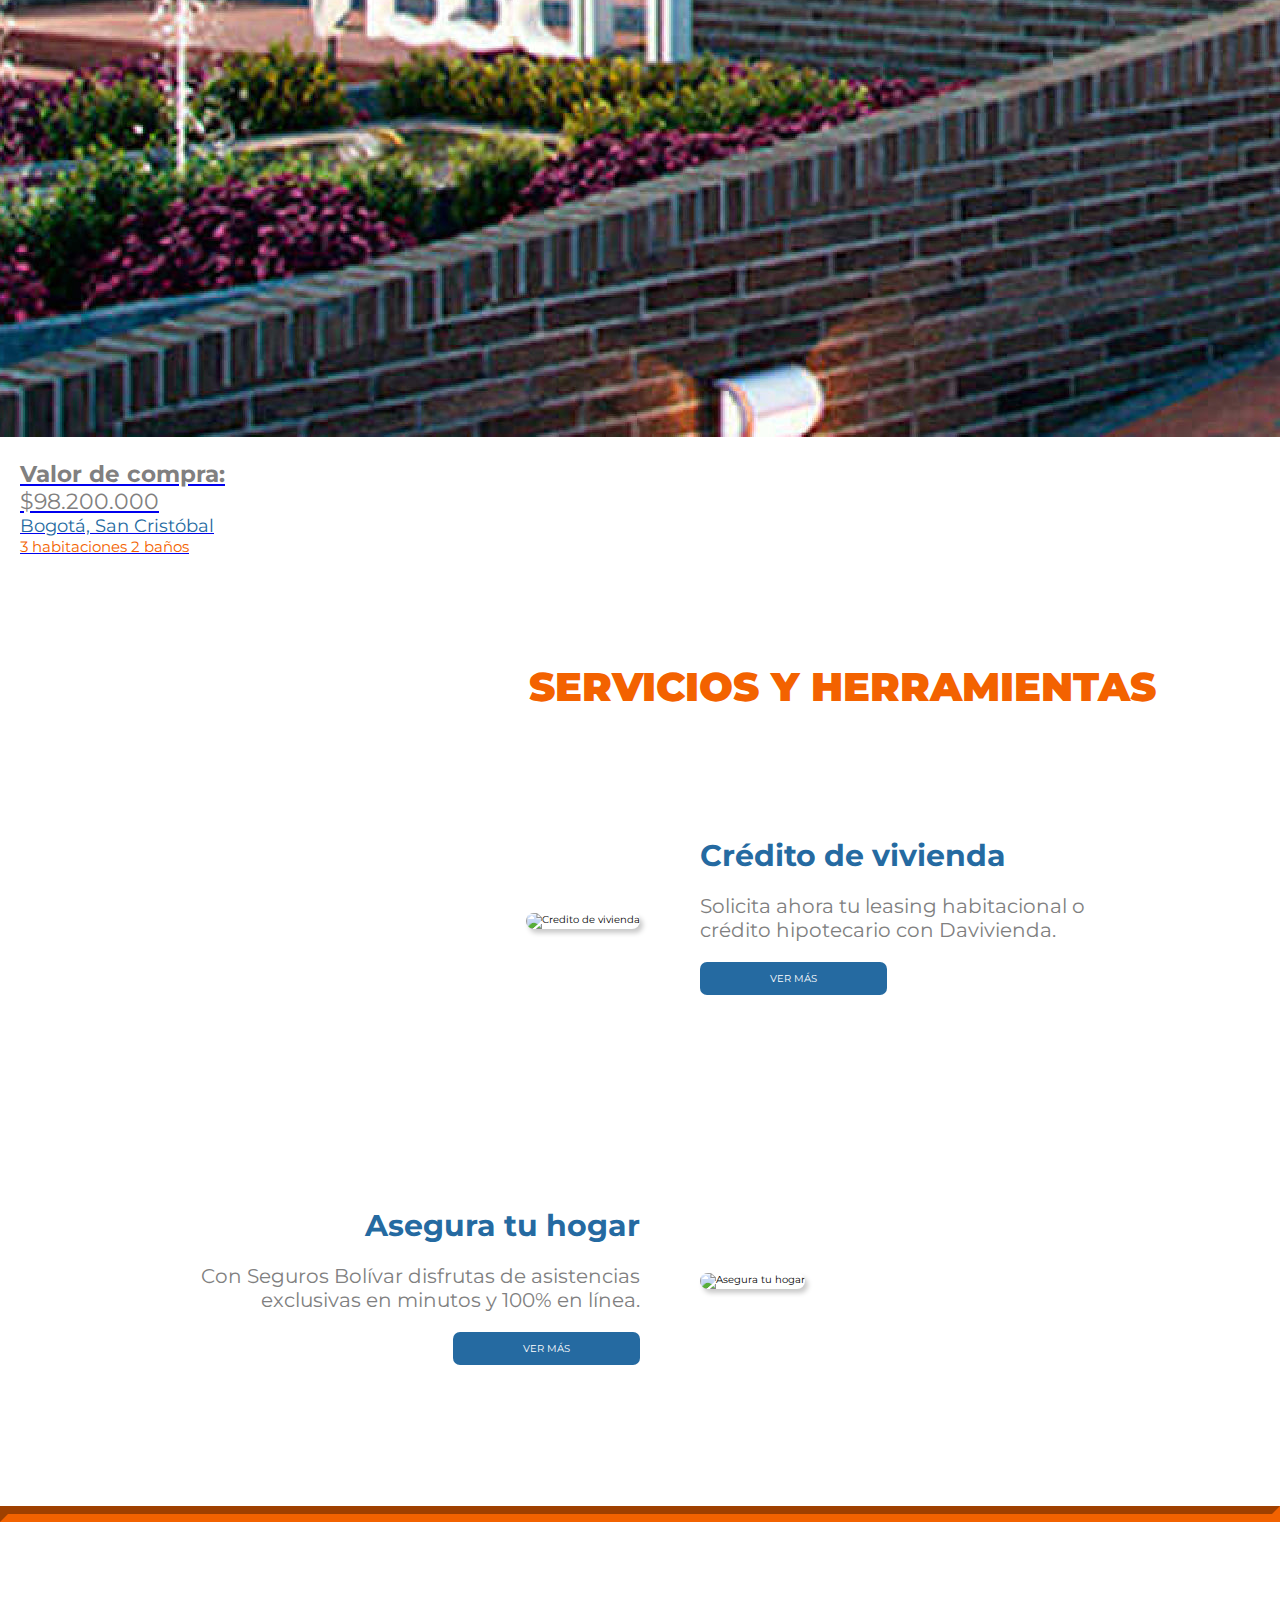
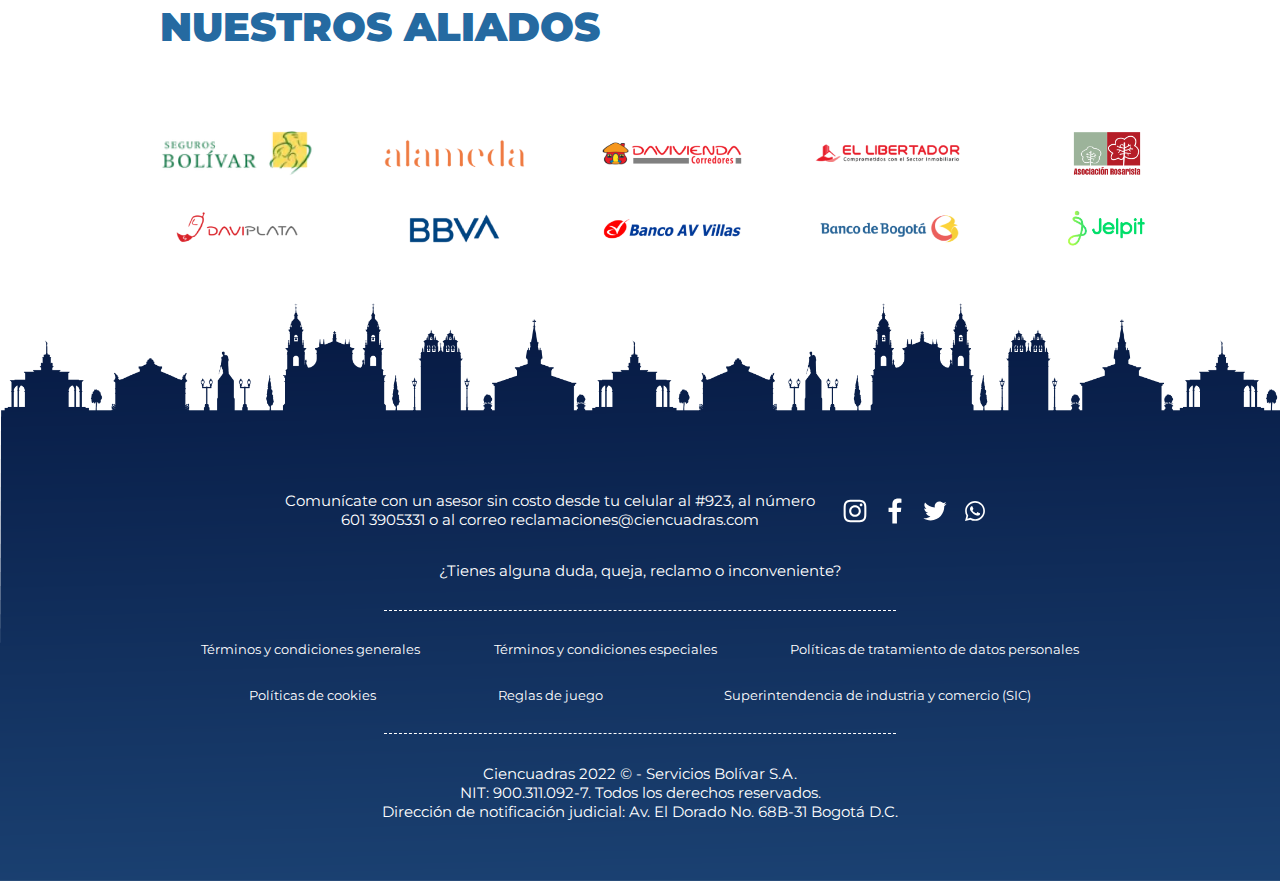
==== commit 8ecc926c: "resultados fix" ====
--- a/index.html
+++ b/index.html
@@ -24,24 +24,11 @@
                     <a class="nav-link" href="page/inmobiliaria.html">Inmobiliaria</a>
                     <a class="nav-link" href="page/nosotros.html">Nosotros</a>
                     <a class="nav-link" href="page/blog.html">Blog</a>
-                    <a class="nav-link" href="page/perfil.html" >Perfil</a>
+                    <a class="nav-link" href="page/perfil.html" onclick="return false;">Perfil</a>
                 </div>
               </div>
             </div>
         </nav>
-        <!--
-        <a href="index.html">
-                <img class="logo" src="medios/logo.svg" alt="Casa en arriendo">
-            </a>
-            <nav>
-                <ul>
-                    <li> <a href="page/inmobiliaria.html">INMOBILIARIA</a></li>
-                    <li> <a href="page/nosotros.html">NOSOTROS</a></li>
-                    <li> <a href="page/blog.html">BLOG</a></li>
-                    <li> <a href="page/perfil.html" class="login">PERFIL</a></li>
-                </ul>
-            </nav>
-        -->
     </header>
     <main>
         <section class="principal">
@@ -51,9 +38,9 @@
         <section class="destacados-section">
             <h2>INMUEBLES DESTACADOS</h2>
             <div class="row row-cols-1 row-cols-md-3 g-4 d-flex justify-content-center serv">
-                <div class="col-xl-3 col-md-3 col-4">
-                    <a class="nav-link" href="page/resultados.html">
-                        <div class="card h-100">
+                <div class="col-xl-3 col-md-3 col-7">
+                    <a class="nav-link" href="page/resultados.html">
+                        <div class="card h-100 carruselhov">
                             <img src="medios/7176ed96-2702-4498-a686-53bc88a9c0bf.jpg.png" class="card-img-top" alt="apartamentos en bogota">
                             <div class="cardbusqueda">
                             <h3 class="card-title">Valor de compra:</h3>
@@ -64,9 +51,9 @@
                         </div>
                     </a>    
                 </div>
-                <div class="col-xl-3 col-md-3 col-4">
-                    <a class="nav-link" href="page/resultados.html">
-                        <div class="card h-100">
+                <div class="col-xl-3 col-md-3 col-7">
+                    <a class="nav-link" href="page/resultados.html">
+                        <div class="card h-100 carruselhov">
                             <img src="medios/9491da99-5e8e-4d47-8755-616204e5e8bd.jpeg.png" class="card-img-top" alt="apartamentos en bogota">
                             <div class="cardbusqueda">
                                 <h3 class="card-title">Valor de compra:</h3>
@@ -77,9 +64,9 @@
                         </div>
                     </a>
                 </div>
-                <div class="col-xl-3 col-md-3 col-4">
-                    <a class="nav-link" href="page/resultados.html">
-                        <div class="card h-100">
+                <div class="col-xl-3 col-md-3 col-7">
+                    <a class="nav-link" href="page/resultados.html">
+                        <div class="card h-100 carruselhov">
                             <img src="medios/a56622f5-8669-4175-b983-a996418eddbf.jpg.png" class="card-img-top" alt="apartamentos en bogota">
                             <div class="cardbusqueda">
                                 <h3 class="card-title">Valor de compra:</h3>
@@ -95,9 +82,9 @@
         <section class="recientes-section">
             <h2>VISTOS RECIENTEMENTE</h2>
             <div class="row row-cols-1 row-cols-md-3 g-4 d-flex justify-content-center justify-content-space-around serv">
-                <div class="col-xl-3 col-md-3 col-4">
-                    <a class="nav-link" href="page/resultados.html">
-                        <div class="card h-100">
+                <div class="col-xl-3 col-md-3 col-7">
+                    <a class="nav-link" href="page/resultados.html">
+                        <div class="card h-100 carruselhov">
                             <img src="medios/regency-boutique.jpg" class="card-img-top" alt="apartamentos en bogota">
                             <div class="cardbusqueda">
                             <h3 class="card-title">Valor de compra:</h3>
@@ -108,9 +95,9 @@
                         </div>
                     </a>
                 </div>
-                <div class="col-xl-3 col-md-3 col-4">
-                    <a class="nav-link" href="page/resultados.html">
-                        <div class="card h-100">
+                <div class="col-xl-3 col-md-3 col-7">
+                    <a class="nav-link" href="page/resultados.html">
+                        <div class="card h-100 carruselhov">
                             <img src="medios/Fachada_3.jpg" class="card-img-top" alt="apartamentos en bogota">
                             <div class="cardbusqueda">
                                 <h3 class="card-title">Valor de compra:</h3>
@@ -121,9 +108,9 @@
                         </div>
                     </a>
                 </div>
-                <div class="col-xl-3 col-md-3 col-4">
-                    <a class="nav-link" href="page/resultados.html">
-                        <div class="card h-100">
+                <div class="col-xl-3 col-md-3 col-7">
+                    <a class="nav-link" href="page/resultados.html">
+                        <div class="card h-100 carruselhov">
                             <img src="medios/vissani-apartamentos-bogota-fachada.jpg" class="card-img-top" alt="apartamentos en bogota">
                             <div class="cardbusqueda">
                                 <h3 class="card-title">Valor de compra:</h3>
--- a/styles.css
+++ b/styles.css
@@ -61,13 +61,14 @@
 
 .logo {
   width: 200px;
-  float: left;
-  padding: 8px;
+  display: flex;
+  justify-content: center;
 }
 
 #barranav {
   display: flex;
-  justify-content: space-around;
+  justify-content: flex-end;
+  margin-right: 30px;
 }
 #barranav a {
   text-decoration: none;
@@ -75,8 +76,15 @@
   font-size: 1.5rem;
   font-weight: bold;
   font-family: "Montserrat", sans-serif;
-}
-
+  transition: color 0.3s ease-in-out;
+}
+.nav-link{
+  margin-left: 30px;
+}
+#barranav a.active,
+#barranav a:hover {
+  color: #FF6347; 
+}
 #navegador {
   width: 100%;
   color: white;
@@ -86,9 +94,10 @@
 .barranav {
   display: flex;
   justify-content: flex-end;
-  margin-right: 50px;
-}
-
+}
+.nav-link: a:hover {
+  color: #F36200;
+}
 /*Footer*/
 footer {
   background-image: url(./medios/footer.png);
@@ -226,6 +235,21 @@
   font-size: 4rem;
   font-family: "Montserrat", sans-serif;
   font-weight: 900;
+}
+.carruselhov::before{
+    transition: all .3s ease-in;
+    background-color:white;
+    position: absolute;
+    content: "";
+    top: 0;
+    bottom: 0;
+    left: 0;
+    right: 0;
+    opacity: 0;
+    cursor: pointer;
+}
+.carruselhov:hover::before{
+    opacity: .3 ;
 }
 
 /*Recientes*/
@@ -280,7 +304,6 @@
 .servicios-section p {
   margin-bottom: 30px;
 }
-
 .grid1 {
   grid-area: servicios;
   margin-right: 120px;
@@ -293,6 +316,7 @@
   grid-area: img1;
   justify-self: end;
   text-align: right;
+  width: 90%;
 }
 
 .grid3 {
@@ -312,6 +336,7 @@
 .grid5 {
   grid-area: img2;
   justify-self: flex-start;
+  width: 90%;
 }
 
 .servicios {
@@ -398,7 +423,21 @@
   color: #256AA1;
   text-align: center;
 }
-
+.servhov::before{
+  transition: all .3s ease-in;
+  background-color: #F36200;
+  position: absolute;
+  content: "";
+  top: 0;
+  bottom: 0;
+  left: 0;
+  right: 0;
+  opacity: 0;
+  cursor: pointer;
+}
+.servhov:hover::before{
+  opacity: .3 ;
+}
 .serv {
   margin-bottom: 40px;
 }
@@ -460,7 +499,21 @@
   font-size: 1.5rem;
   font-weight: 400;
 }
-
+.blogcard::before{
+  transition: all .3s ease-in;
+  background-color: #256AA1;
+  position: absolute;
+  content: "";
+  top: 0;
+  bottom: 0;
+  left: 0;
+  right: 0;
+  opacity: 0;
+  cursor: pointer;
+}
+.blogcard:hover::before{
+  opacity: .3 ;
+}
 .blogcol {
   margin-top: 50px;
 }
@@ -808,14 +861,14 @@
         .principalresult h1 {
           font-weight: 900;
           font-size: 5rem;
-          margin-left: 50px;
+          margin-left: 20px;
         }
         .titleapto h2{
-          margin-left: 50px;
+          margin-left: 20px;
           font-size: 3rem;
         }
         .titleapto p {
-          margin-left: 50px;
+          margin-left: 20px;
           margin-right: 10px;
           font-size: 1.7rem;
         }
@@ -1015,18 +1068,18 @@
         }
         /*Resultados*/
         .principalresult h1 {
-        font-weight: 900;
-        font-size: 5rem;
-        margin-left: 50px;
+          font-weight: 900;
+          font-size: 5rem;
+          margin-left: 20px;
         }
         .titleapto h2{
-        margin-left: 50px;
-        font-size: 2.5rem;
+          margin-left: 20px;
+          font-size: 3rem;
         }
         .titleapto p {
-        margin-left: 50px;
-        margin-right: 10px;
-        font-size: 1.7rem;
+          margin-left: 20px;
+          margin-right: 10px;
+          font-size: 1.7rem;
         }
         .icons {
         width: 7%;
@@ -1034,11 +1087,5 @@
         .imagencasa{
         margin-bottom: 20px;
         }
-
-
-
-
-
-
 }
 /*# sourceMappingURL=styles.css.map */